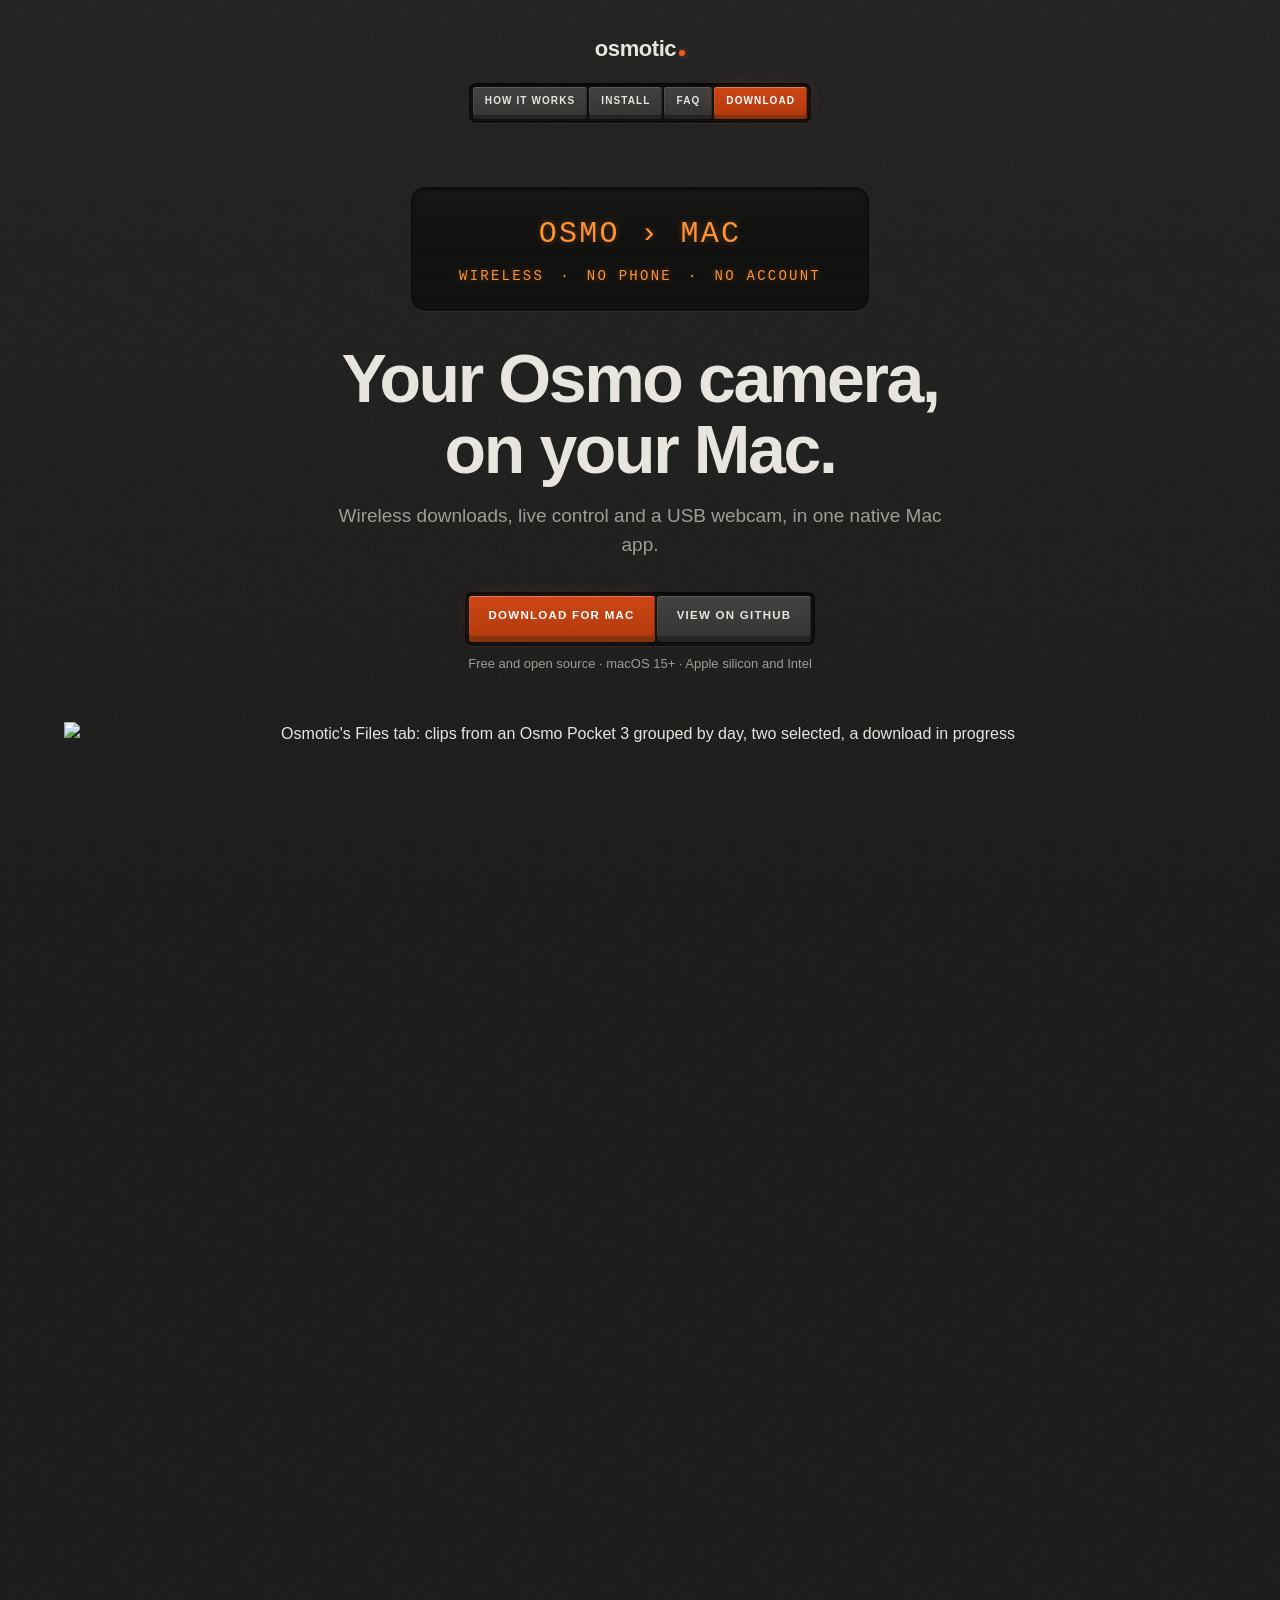
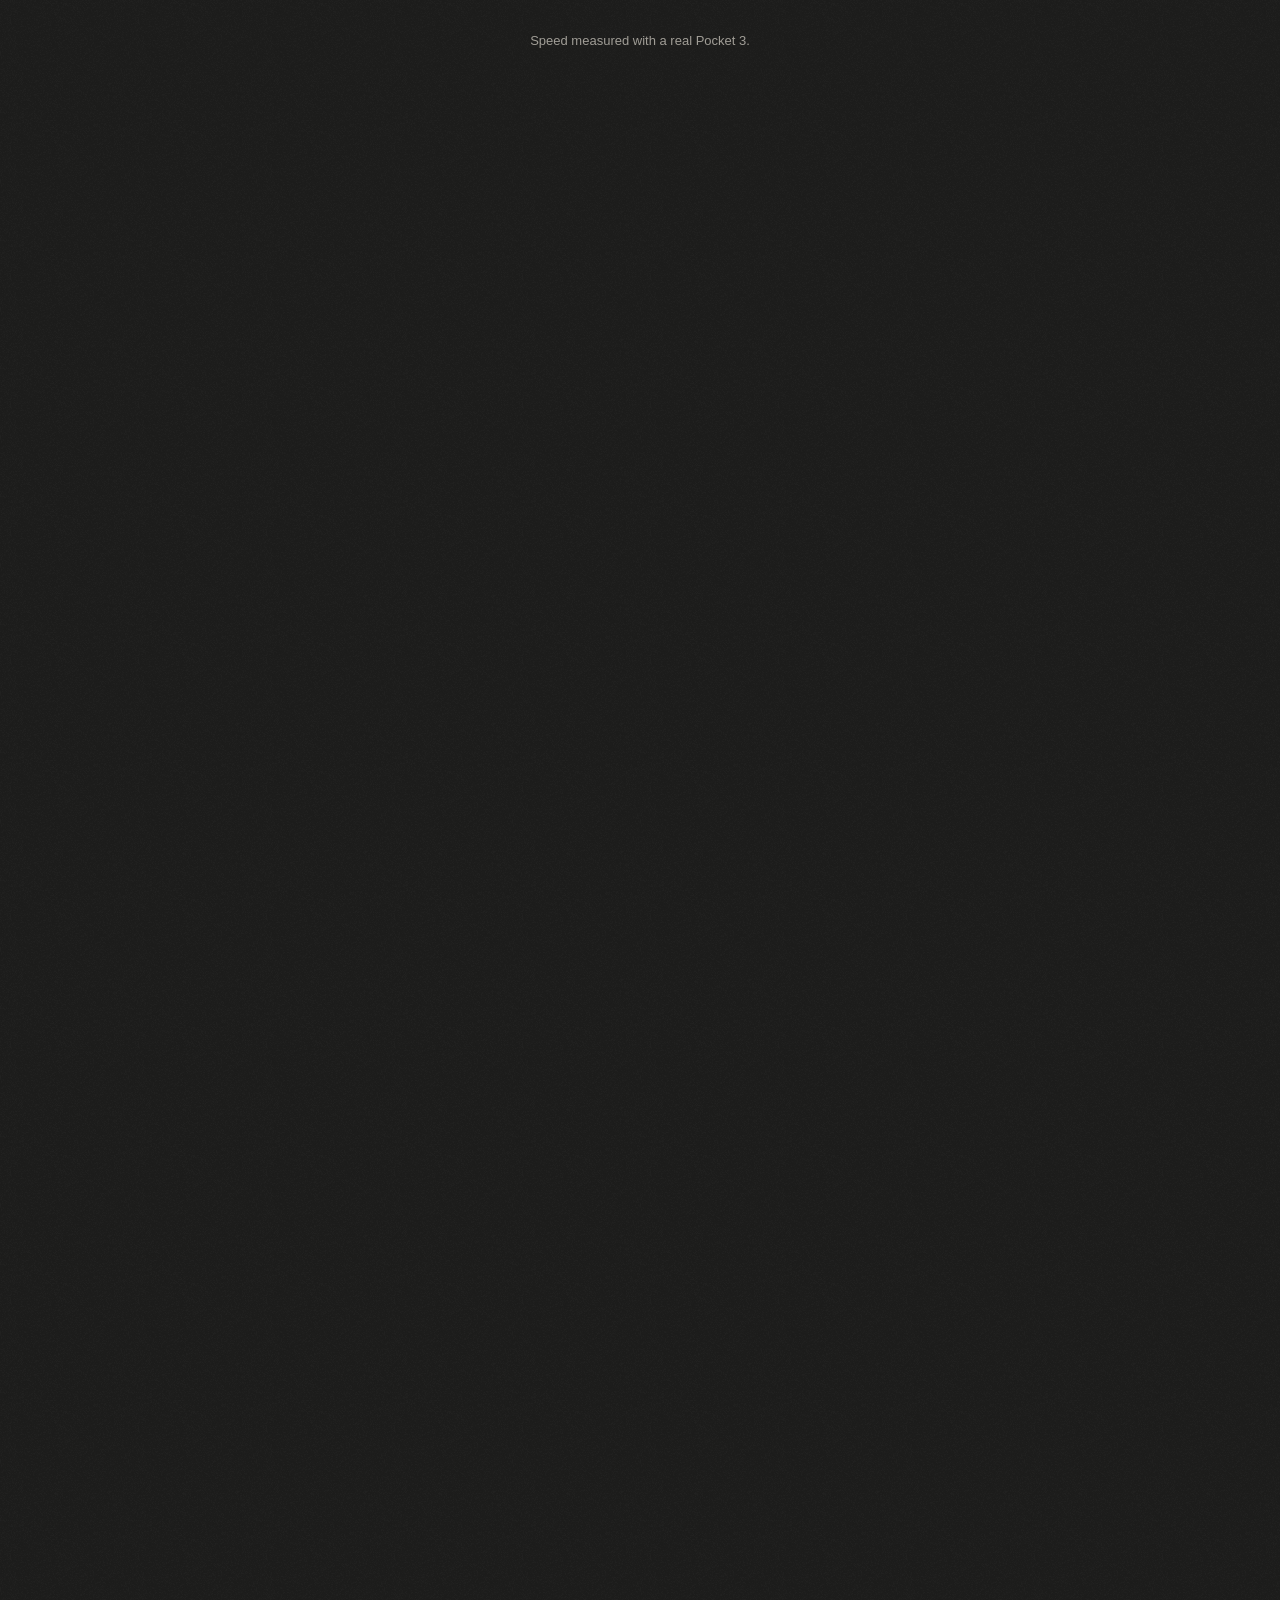
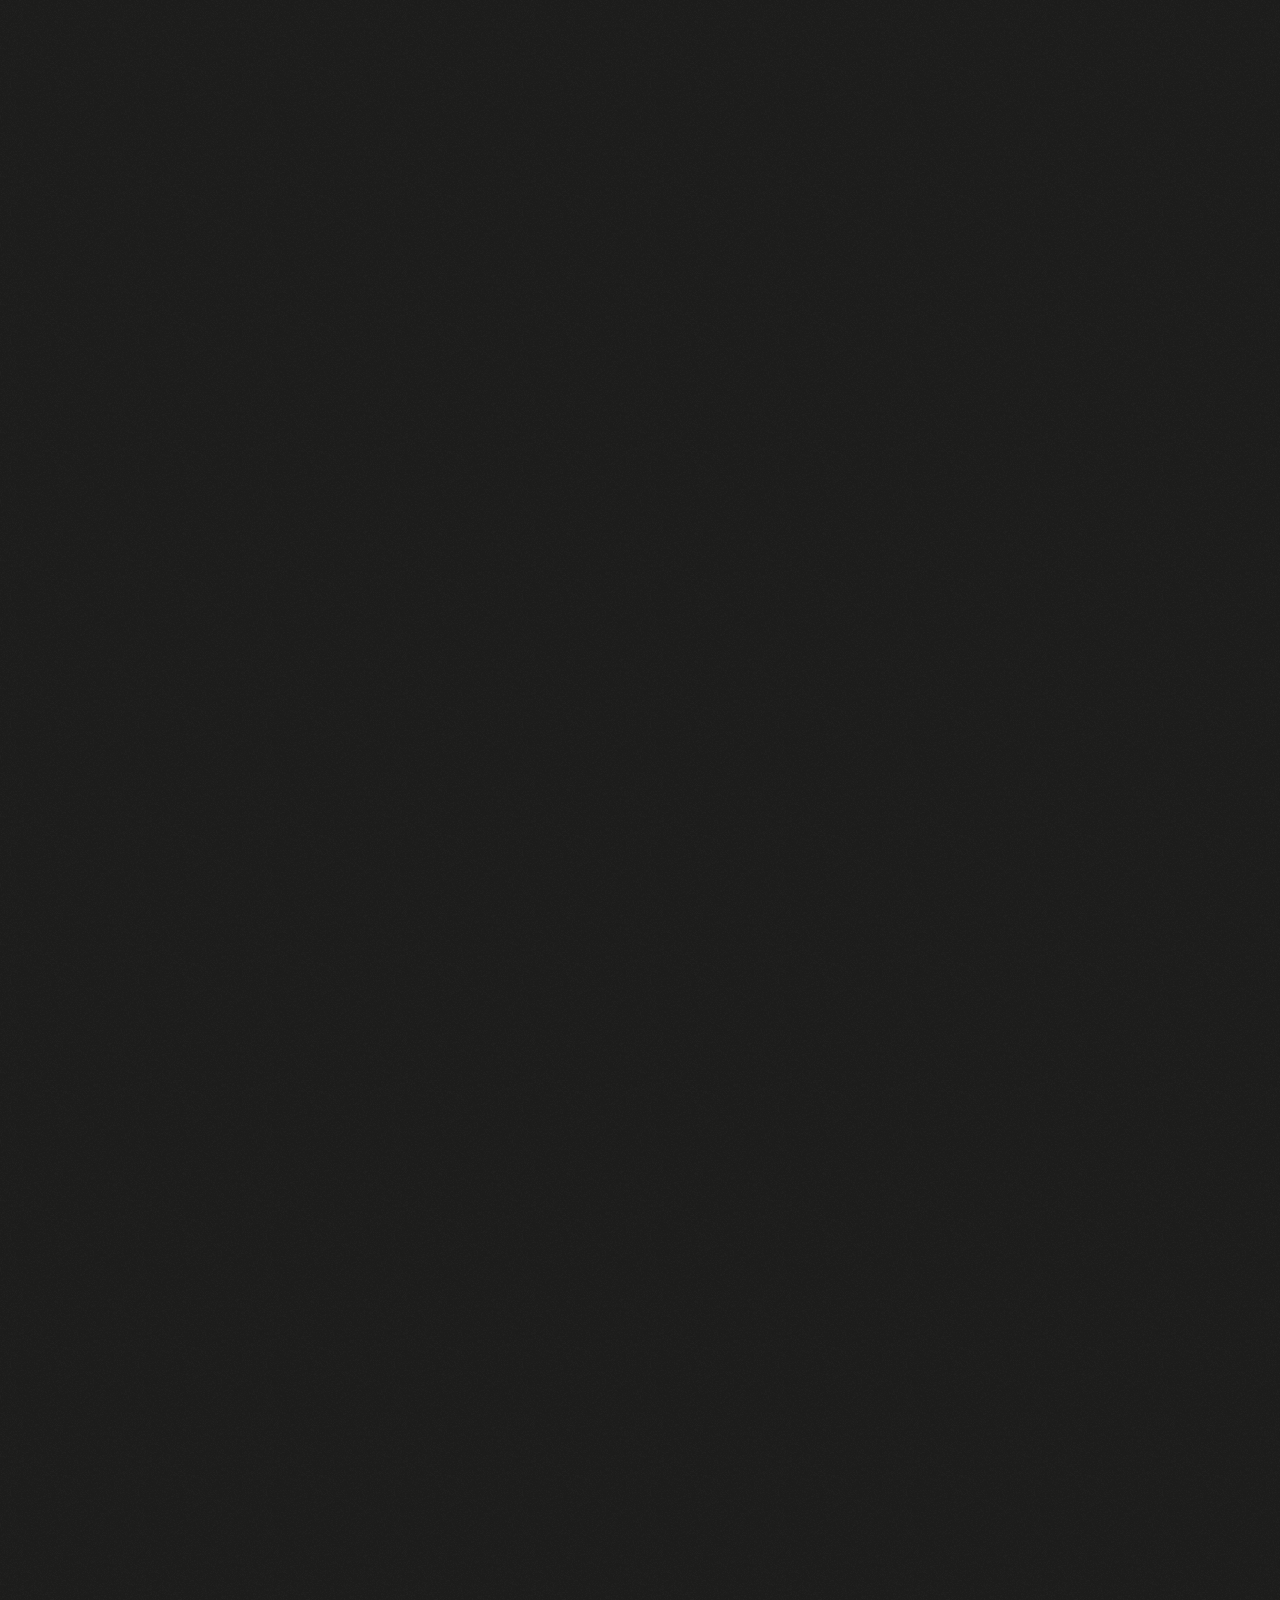
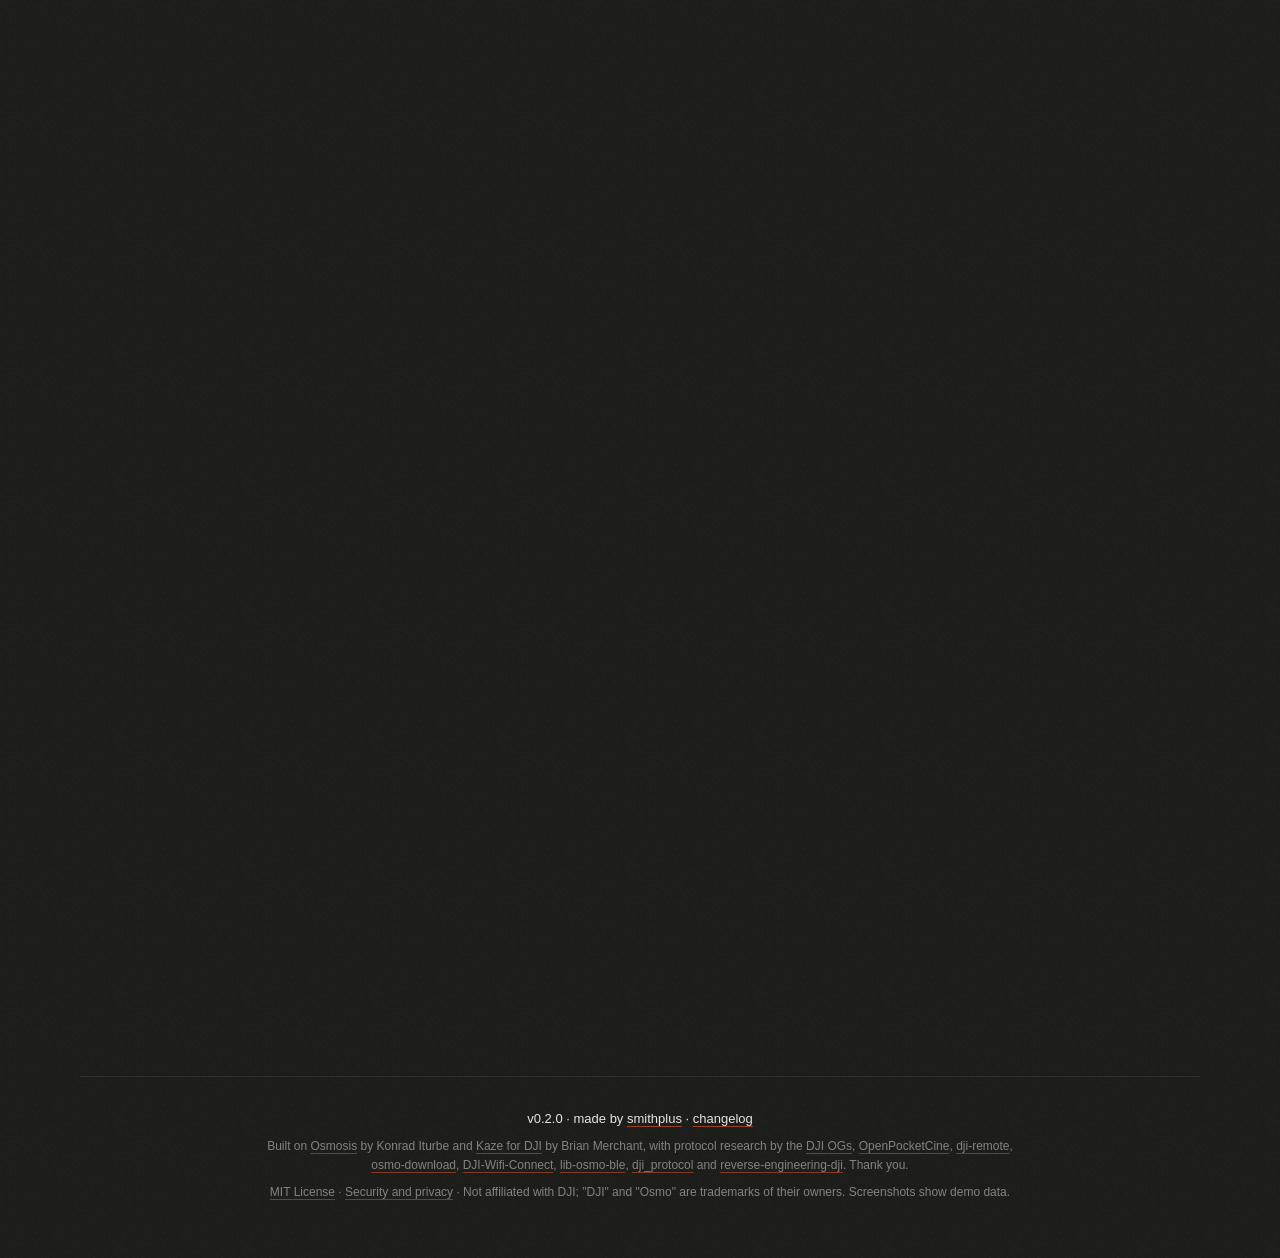
==== site/index.html @ 77723e03 "Install steps get an illustration; drop the reading-progress meter The meter across the top edge add" ====
<!doctype html>
<html lang="en">
<head>
<meta charset="utf-8">
<meta name="viewport" content="width=device-width, initial-scale=1">
<meta http-equiv="Content-Security-Policy" content="default-src 'self'; img-src 'self'; style-src 'self'; script-src 'self'; connect-src https://api.github.com; base-uri 'none'; form-action 'none'">
<meta name="referrer" content="strict-origin-when-cross-origin">
<meta name="color-scheme" content="dark">
<meta name="theme-color" content="#1d1d1c">
<title>Osmotic: download DJI Osmo footage to your Mac over Wi-Fi</title>
<meta name="description" content="Free, open-source Mac app for DJI Osmo cameras: download footage over the camera's Wi-Fi, control it live, or use it as a webcam. No phone, no account.">
<link rel="icon" type="image/png" href="images/icon.png">
<link rel="apple-touch-icon" href="images/icon.png">
<link rel="canonical" href="https://smithplus.github.io/Osmotic/">
<meta property="og:type" content="website">
<meta property="og:title" content="Download DJI Osmo footage to your Mac">
<meta property="og:description" content="Wireless, over the camera's own Wi-Fi. A free, open-source Mac app for DJI Osmo cameras.">
<meta property="og:url" content="https://smithplus.github.io/Osmotic/">
<meta property="og:image" content="https://smithplus.github.io/Osmotic/images/og.jpg">
<meta property="og:image:width" content="1200">
<meta property="og:image:height" content="630">
<meta property="og:image:alt" content="Camera footage, straight to your Mac: Osmotic's file grid of clips from a DJI Osmo">
<meta name="twitter:card" content="summary_large_image">
<meta name="twitter:image:alt" content="Camera footage, straight to your Mac: Osmotic's file grid of clips from a DJI Osmo">
<link rel="sitemap" type="application/xml" href="sitemap.xml">
<script type="application/ld+json">{"@context":"https://schema.org","@graph":[{"@type":"SoftwareApplication","@id":"https://smithplus.github.io/Osmotic/#app","name":"Osmotic","description":"Free, open-source Mac app for DJI Osmo cameras: download footage over the camera's own Wi-Fi, control the camera and watch it live, or use it as a USB webcam.","applicationCategory":"MultimediaApplication","operatingSystem":"macOS 15 or later","processorRequirements":"Apple silicon or Intel","offers":{"@type":"Offer","price":"0","priceCurrency":"USD"},"downloadUrl":"https://github.com/smithplus/Osmotic/releases/latest","url":"https://smithplus.github.io/Osmotic/","image":"https://smithplus.github.io/Osmotic/images/icon.png","screenshot":"https://smithplus.github.io/Osmotic/images/og.jpg","license":"https://opensource.org/licenses/MIT","isAccessibleForFree":true,"inLanguage":["en","es"],"author":{"@type":"Person","name":"smithplus","url":"https://x.com/smithplus","sameAs":["https://github.com/smithplus"]},"isBasedOn":{"@type":"SoftwareSourceCode","name":"Osmosis","url":"https://github.com/KonradIT/osmosis"},"sameAs":["https://github.com/smithplus/Osmotic"]},{"@type":"WebSite","@id":"https://smithplus.github.io/Osmotic/#site","name":"Osmotic","url":"https://smithplus.github.io/Osmotic/","inLanguage":"en","about":{"@id":"https://smithplus.github.io/Osmotic/#app"}}]}</script>
<link rel="stylesheet" href="style.css">
<script src="main.js" defer></script>
</head>
<body>
<a class="skip" href="#main">Skip to content</a>

<header class="topbar">
  <a class="wordmark" href="#top" aria-label="Osmotic, back to top">osmotic<span class="dot" aria-hidden="true"></span></a>
</header>

<div class="nav-sentinel" aria-hidden="true"></div>
<div class="navdock">
  <nav aria-label="Sections">
    <div class="bank bank--compact">
      <a class="key key--compact" href="#how">How it works</a>
      <a class="key key--compact" href="#install">Install</a>
      <a class="key key--compact" href="#faq">FAQ</a>
      <a class="key key--compact key--primary" href="https://github.com/smithplus/Osmotic/releases/latest" data-download>Download</a>
    </div>
  </nav>
</div>

<main id="main">
  <section class="hero" id="top">
    <div class="lcd lcd--hero" role="img" aria-label="Osmo to Mac, wireless. No phone, no account.">
      <p class="lcd-line lcd-line--big">Osmo › Mac</p>
      <p class="lcd-line"><span>Wireless</span><span aria-hidden="true">·</span><span>No phone</span><span aria-hidden="true">·</span><span>No account</span></p>
    </div>
    <h1>Your Osmo camera,<br>on your Mac.</h1>
    <p class="lede">Wireless downloads, live control and a USB webcam, in one native Mac app.</p>
    <div class="actions">
      <div class="bank">
        <a class="key key--primary" href="https://github.com/smithplus/Osmotic/releases/latest" data-download>Download for Mac</a>
        <a class="key" href="https://github.com/smithplus/Osmotic">View on GitHub</a>
      </div>
      <p class="fine">Free and open source · macOS 15+ · Apple silicon and Intel</p>
    </div>
    <figure class="shot shot--hero">
      <img src="images/library.webp" width="1488" height="1053" fetchpriority="high" alt="Osmotic's Files tab: clips from an Osmo Pocket 3 grouped by day, two selected, a download in progress">
    </figure>
    <div class="lcd lcd--proof" data-reveal>
      <p><span class="label">Speed:</span> ~<span data-count="33">33</span> MB/s</p>
      <p><span class="label">Price:</span> Free</p>
      <p><span class="label">License:</span> MIT</p>
      <p><span class="label">Account:</span> None</p>
    </div>
    <p class="fine fine--proof">Speed measured with a real Pocket 3.</p>
  </section>

  <section class="section" id="how" aria-labelledby="how-title">
    <h2 class="index" id="how-title" data-reveal><span aria-hidden="true">01</span>How it works</h2>
    <p class="intro" data-reveal>DJI's app sends wireless transfers to a phone only. Osmotic talks to the camera directly.</p>
    <ol class="panel panel--screws stages" data-reveal>
      <li><span class="led led--stage" aria-hidden="true"></span><span class="stage-name">Bluetooth</span><p>Pairs with the camera</p></li>
      <li><span class="led led--stage" aria-hidden="true"></span><span class="stage-name">Wi-Fi</span><p>Joins the camera's network</p></li>
      <li><span class="led led--stage" aria-hidden="true"></span><span class="stage-name">Download</span><p>Pulls only what's new</p></li>
      <li><span class="led led--stage" aria-hidden="true"></span><span class="stage-name">Back home</span><p>Rejoins your Wi-Fi</p></li>
    </ol>
  </section>

  <section class="section" id="features" aria-labelledby="features-title">
    <h2 class="index" id="features-title" data-reveal><span aria-hidden="true">02</span>What it does</h2>

    <article class="feature">
      <div class="feature-text" data-reveal>
        <p class="readout"><span class="label">Tab:</span> Files</p>
        <h3>The card, on your Mac</h3>
        <p>Only what's new lands on your Mac, in a folder per day.</p>
      </div>
      <figure class="shot" data-reveal="tray"><img src="images/files.webp" width="1368" height="1013" loading="lazy" alt="Files tab: a day of photos from an Osmo Pocket 3, two selected, one already on the Mac"></figure>
    </article>

    <article class="feature feature--flip">
      <div class="feature-text" data-reveal>
        <p class="readout"><span class="label">Tab:</span> Live</p>
        <h3>Control it from across the room</h3>
        <p>Record, take photos, switch modes and watch the picture live.</p>
      </div>
      <figure class="shot" data-reveal="tray"><img src="images/live.webp" width="1368" height="970" loading="lazy" alt="Live tab: the camera's picture while recording for 12:34, mode keys and a Stop key"></figure>
    </article>

    <article class="feature">
      <div class="feature-text" data-reveal>
        <p class="readout"><span class="label">Tab:</span> Webcam</p>
        <h3>A webcam with a gimbal</h3>
        <p>Plug in USB-C and pick it in Zoom, Meet or OBS.</p>
        <p class="tag">Not yet tested on hardware</p>
      </div>
      <figure class="shot" data-reveal="tray"><img src="images/webcam.webp" width="1368" height="570" loading="lazy" alt="Webcam tab: three numbered steps to use the camera as a USB webcam"></figure>
    </article>
  </section>

  <section class="section" aria-labelledby="details-title">
    <h2 class="index" id="details-title" data-reveal><span aria-hidden="true">03</span>The details</h2>
    <svg class="sprite" aria-hidden="true" focusable="false">
      <symbol id="i-folder" viewBox="0 0 24 24"><path d="M3 7.5A1.5 1.5 0 0 1 4.5 6H9l2 2h8.5A1.5 1.5 0 0 1 21 9.5v8a1.5 1.5 0 0 1-1.5 1.5h-15A1.5 1.5 0 0 1 3 17.5z"/></symbol>
      <symbol id="i-calendar" viewBox="0 0 24 24"><rect x="3.5" y="5" width="17" height="15" rx="2"/><path d="M3.5 9.5h17M8 3v4M16 3v4"/></symbol>
      <symbol id="i-resume" viewBox="0 0 24 24"><path d="M20 12a8 8 0 1 1-2.34-5.66"/><path d="M20 4v4.5h-4.5"/></symbol>
      <symbol id="i-shield" viewBox="0 0 24 24"><path d="M12 3l7 3v5c0 4.5-3 8.2-7 10-4-1.8-7-5.5-7-10V6z"/><path d="M8.5 12l2.5 2.5 4.5-5"/></symbol>
      <symbol id="i-eye" viewBox="0 0 24 24"><path d="M2.5 12S6 5.5 12 5.5 21.5 12 21.5 12 18 18.5 12 18.5 2.5 12 2.5 12z"/><circle cx="12" cy="12" r="3"/></symbol>
      <symbol id="i-wave" viewBox="0 0 24 24"><path d="M4 10v4M8 7v10M12 4v16M16 8v8M20 10.5v3"/></symbol>
      <symbol id="i-command" viewBox="0 0 24 24"><path d="M9 9H6.5A2.5 2.5 0 1 1 9 6.5v11A2.5 2.5 0 1 1 6.5 15h11a2.5 2.5 0 1 1-2.5 2.5v-11A2.5 2.5 0 1 1 17.5 9z"/></symbol>
      <symbol id="i-update" viewBox="0 0 24 24"><circle cx="12" cy="12" r="8.5"/><path d="M12 7.5v8M8.5 12l3.5 3.5 3.5-3.5"/></symbol>
      <symbol id="i-private" viewBox="0 0 24 24"><circle cx="12" cy="8" r="3.5"/><path d="M5 19.5c1-3.5 4-5 7-5s6 1.5 7 5M4 4l16 16"/></symbol>
      <symbol id="i-chip" viewBox="0 0 24 24"><rect x="6" y="6" width="12" height="12" rx="2"/><path d="M9.5 3v3M14.5 3v3M9.5 18v3M14.5 18v3M3 9.5h3M3 14.5h3M18 9.5h3M18 14.5h3"/></symbol>
    </svg>
    <ul class="icons">
      <li data-reveal><svg aria-hidden="true"><use href="#i-folder"/></svg><span>Day folders</span></li>
      <li data-reveal><svg aria-hidden="true"><use href="#i-calendar"/></svg><span>Dated when shot</span></li>
      <li data-reveal><svg aria-hidden="true"><use href="#i-resume"/></svg><span>Resumes downloads</span></li>
      <li data-reveal><svg aria-hidden="true"><use href="#i-shield"/></svg><span>Never overwrites</span></li>
      <li data-reveal><svg aria-hidden="true"><use href="#i-eye"/></svg><span>Light previews</span></li>
      <li data-reveal><svg aria-hidden="true"><use href="#i-wave"/></svg><span>RAW and WAV extras</span></li>
      <li data-reveal><svg aria-hidden="true"><use href="#i-command"/></svg><span>Keyboard first</span></li>
      <li data-reveal><svg aria-hidden="true"><use href="#i-update"/></svg><span>Signed updates</span></li>
      <li data-reveal><svg aria-hidden="true"><use href="#i-private"/></svg><span>No account</span></li>
      <li data-reveal><svg aria-hidden="true"><use href="#i-chip"/></svg><span>Universal app</span></li>
    </ul>
  </section>

  <section class="section" aria-labelledby="compare-title">
    <h2 class="index" id="compare-title" data-reveal><span aria-hidden="true">04</span>How it compares</h2>
    <div class="lcd lcd--table" data-reveal tabindex="0" role="region" aria-label="Comparison table">
      <table>
        <caption class="visually-hidden">Osmotic compared with other ways to get Osmo footage onto a Mac</caption>
        <thead><tr><td></td><th scope="col">Osmotic</th><th scope="col">DJI Mimo</th><th scope="col">Card reader</th><th scope="col">Pro offload apps</th></tr></thead>
        <tbody>
          <tr><th scope="row">Wireless to Mac</th><td class="on">Yes</td><td>Phone only</td><td>No</td><td>No</td></tr>
          <tr><th scope="row">Price</th><td class="on">Free</td><td>Free</td><td>A reader</td><td>$49/mo or $169+</td></tr>
          <tr><th scope="row">Open source</th><td class="on">Yes</td><td>No</td><td>n/a</td><td>No</td></tr>
        </tbody>
      </table>
    </div>
    <p class="fine fine--left" data-reveal>Pro offload apps: OffShoot, ShotPut Pro (Sept 2026). Mimo: <a href="https://support.dji.com/help/content?customId=en-us03400006849&amp;spaceId=34&amp;re=US&amp;lang=en">DJI's export guide</a>.</p>
  </section>

  <section class="section" id="install" aria-labelledby="install-title">
    <h2 class="index" id="install-title" data-reveal><span aria-hidden="true">05</span>Install</h2>
    <ol class="steps steps--row">
      <li class="panel" data-reveal><span class="n">01</span><p><a href="https://github.com/smithplus/Osmotic/releases/latest" data-download>Download the <code>.dmg</code></a> and drag Osmotic to Applications.</p>
        <figure class="step-shot"><img src="images/step-1.webp" width="900" height="520" loading="lazy" alt="The Osmotic icon, an arrow, and an Applications folder"></figure></li>
      <li class="panel" data-reveal><span class="n">02</span><p>First launch: <strong>Privacy &amp; Security › Open Anyway</strong>. <span class="muted">Not notarized by Apple yet.</span></p>
        <figure class="step-shot"><img src="images/step-2.webp" width="900" height="520" loading="lazy" alt="The path System Settings, Privacy and Security, and the Open Anyway key to press once"></figure></li>
      <li class="panel" data-reveal><span class="n">03</span><p>Turn on the camera and click <strong>Connect</strong>.</p>
        <figure class="step-shot"><img src="images/step-3.webp" width="900" height="520" loading="lazy" alt="Osmotic's Cameras screen: an Osmo Pocket 3 nearby, with its signal and a Connect key"></figure></li>
    </ol>
  </section>

  <section class="section" aria-labelledby="cameras-title">
    <h2 class="index" id="cameras-title" data-reveal><span aria-hidden="true">06</span>Cameras</h2>
    <div class="lcd lcd--table" data-reveal tabindex="0" role="region" aria-label="Supported cameras">
      <table>
        <caption class="visually-hidden">Supported cameras</caption>
        <thead><tr><th scope="col">Camera</th><th scope="col">Files</th><th scope="col">Live</th><th scope="col">Tested</th></tr></thead>
        <tbody>
          <tr><th scope="row">Osmo Pocket 3</th><td>Yes</td><td>Yes</td><td class="on">On hardware</td></tr>
          <tr><th scope="row">Osmo Pocket 4 / 4 Pro</th><td>Yes</td><td>Yes</td><td>Not yet</td></tr>
          <tr><th scope="row">Osmo Action 4 / 5 Pro / 6</th><td>Yes</td><td>No</td><td>Not yet</td></tr>
          <tr><th scope="row">Osmo Nano</th><td>Yes</td><td>No</td><td>Not yet</td></tr>
        </tbody>
      </table>
    </div>
    <p class="fine fine--left" data-reveal>Tried an untested model? <a href="https://github.com/smithplus/Osmotic/issues">Send a report</a>.</p>
  </section>

  <section class="section" id="faq" aria-labelledby="faq-title">
    <h2 class="index" id="faq-title" data-reveal><span aria-hidden="true">07</span>Questions</h2>
    <div class="faq">
      <details data-reveal><summary>Is this made by DJI?</summary><p>No. It's an independent, open-source app by smithplus. It never deletes or changes files already on the camera.</p></details>
      <details data-reveal><summary>Do I still need DJI Mimo?</summary><p>Only to activate a brand-new camera. After that, no.</p></details>
      <details data-reveal><summary>Why does my Mac lose Internet while connected?</summary><p>It's on the camera's Wi-Fi, which has no Internet. Ethernet or a tethered iPhone keep you online; your Wi-Fi comes back when you disconnect.</p></details>
      <details data-reveal><summary>How fast is it?</summary><p>About 33 MB/s with a Pocket 3: a 2 GB clip in about a minute.</p></details>
      <details data-reveal><summary>What if a download stops halfway?</summary><p>It resumes where it stopped, even clips over 4 GB. Files already on your Mac are skipped.</p></details>
      <details data-reveal><summary>Does it run on Intel Macs?</summary><p>Yes. It's universal, on macOS 15 or later.</p></details>
      <details data-reveal><summary>Does the webcam need Osmotic open?</summary><p>No. In Webcam mode it's a standard USB webcam. Not yet tested on hardware.</p></details>
      <details data-reveal><summary>Why does macOS say it can't verify the app?</summary><p>It isn't notarized by Apple yet. Open it once with Privacy &amp; Security › Open Anyway. Updates are signed and checked.</p></details>
    </div>
  </section>

  <section class="cta" aria-label="Download">
    <div class="panel panel--screws" data-reveal>
      <div class="grille" aria-hidden="true"></div>
      <p class="cta-line">Free, for Osmo owners with a Mac.</p>
      <div class="bank">
        <a class="key key--primary" href="https://github.com/smithplus/Osmotic/releases/latest" data-download>Download for Mac</a>
        <a class="key" href="https://github.com/smithplus/Osmotic/issues">Report an issue</a>
      </div>
    </div>
  </section>
</main>

<footer class="footer">
  <p class="footer-sig"><span data-version-short>v0.2.0</span> · made by <a href="https://x.com/smithplus">smithplus</a> · <a href="https://github.com/smithplus/Osmotic/blob/main/CHANGELOG.md">changelog</a></p>
  <p class="footer-credits">Built on <a href="https://github.com/KonradIT/osmosis">Osmosis</a> by Konrad Iturbe and <a href="https://github.com/brianmerchant/Kaze-for-DJI">Kaze for DJI</a> by Brian Merchant, with protocol research by the <a href="https://github.com/o-gs">DJI OGs</a>, <a href="https://github.com/erik-sutton95/OpenPocketCine">OpenPocketCine</a>, <a href="https://github.com/dimadesu/dji-remote">dji-remote</a>, <a href="https://github.com/SemiConscious/osmo-download">osmo-download</a>, <a href="https://github.com/sniffingpickles/DJI-Wifi-Connect">DJI-Wifi-Connect</a>, <a href="https://github.com/yigitkonur/lib-osmo-ble">lib-osmo-ble</a>, <a href="https://github.com/samuelsadok/dji_protocol">dji_protocol</a> and <a href="https://github.com/xaionaro/reverse-engineering-dji">reverse-engineering-dji</a>. Thank you.</p>
  <p class="footer-legal"><a href="https://github.com/smithplus/Osmotic/blob/main/LICENSE">MIT License</a> · <a href="https://github.com/smithplus/Osmotic/blob/main/SECURITY.md">Security and privacy</a> · Not affiliated with DJI; "DJI" and "Osmo" are trademarks of their owners. Screenshots show demo data.</p>
</footer>
</body>
</html>
---- site/style.css ----
/* Osmotic landing: the app's design tokens (Sources/Osmotic/Views/Theme.swift) in CSS.
   Dark only, like the app. No web fonts: system UI and system mono.
   Motion: transform and opacity only, ease-out entrances (never ease-in), 30–80 ms staggers,
   hover only on devices that hover, and an opacity-only variant for Reduce Motion. */

:root {
  --plate-top: rgb(36 36 35);
  --plate-bottom: rgb(29 29 28);
  --metal-top: rgb(47 47 46);
  --metal-bottom: rgb(40 40 39);
  --grey-top: rgb(66 66 65);
  --grey-bottom: rgb(53 53 52);
  --edge-light: rgb(255 255 255 / 0.09);
  --lip: rgb(255 255 255 / 0.06);
  --slot: rgb(17 17 16);
  --ink: rgb(232 229 222);
  --muted: rgb(160 157 150);
  --accent: rgb(238 92 36);
  --accent-top: rgb(206 70 20);
  --accent-bottom: rgb(180 58 14);
  --lcd: rgb(16 16 15);
  --lcd-text: rgb(255 146 52);
  --lcd-caption: rgb(236 228 214 / 0.55);
  --led-green: rgb(74 222 128);

  --s1: 4px; --s2: 8px; --s3: 16px; --s4: 24px; --s5: 32px; --s6: 48px; --s7: 72px;
  --radius-s: 5px; --radius-m: 9px; --radius-l: 14px;

  /* Depth tokens */
  --contact: 0 1px 1.5px rgb(0 0 0 / 0.28);
  --ambient: 0 6px 14px rgb(0 0 0 / 0.14);
  --inset-deep: inset 0 2px 4px rgb(0 0 0 / 0.75);

  /* Motion tokens */
  --ease-out: cubic-bezier(0.23, 1, 0.32, 1);
  --press: 90ms var(--ease-out);
  --release: 160ms var(--ease-out);

  --sans: -apple-system, BlinkMacSystemFont, "SF Pro Text", "Helvetica Neue", Helvetica, Arial, sans-serif;
  --mono: ui-monospace, "SF Mono", SFMono-Regular, Menlo, Consolas, monospace;
  color-scheme: dark;
}

* { box-sizing: border-box; }
html { scroll-behavior: smooth; }
body {
  margin: 0;
  padding-inline: max(var(--s3), env(safe-area-inset-left));
  /* Material, not flat colour: a 128-px grain tile over the plate gradient (scripts/make_textures.swift). */
  background:
    url("textures/grain.webp") 0 0 / 128px 128px repeat,
    linear-gradient(var(--plate-top), var(--plate-bottom)) fixed;
  background-color: var(--plate-bottom);
  color: var(--ink);
  font: 16px/1.55 var(--sans);
  -webkit-font-smoothing: antialiased;
}
img { max-width: 100%; height: auto; display: block; }
a { color: var(--ink); text-decoration-color: rgb(238 92 36 / 0.6); text-underline-offset: 3px; transition: text-decoration-color 150ms ease; }
:focus-visible { outline: 2px solid var(--lcd-text); outline-offset: 3px; border-radius: 3px; }
code, kbd { font-family: var(--mono); font-size: 0.88em; }
kbd { padding: 0 5px; border-radius: 3px; background: var(--slot); box-shadow: inset 0 -1px 0 rgb(255 255 255 / 0.08); }
strong { color: #fff; font-weight: 600; }

.skip { position: absolute; left: -9999px; }
.skip:focus { left: var(--s3); top: var(--s3); z-index: 10; background: var(--slot); padding: var(--s2) var(--s3); }
.visually-hidden { position: absolute; width: 1px; height: 1px; overflow: hidden; clip: rect(0 0 0 0); white-space: nowrap; }

/* ---- Top bar ------------------------------------------------------------------------------ */
/* Top: just the wordmark, on the centre line (the version lives in the footer). */
.topbar {
  max-width: 1120px; margin: 0 auto; padding-block: var(--s5) var(--s3);
  display: flex; flex-direction: column; align-items: center;
}

/* The keys follow the reader: in the flow under the wordmark, then stuck to the top of the window,
   where they close into a pill (main.js flips .is-stuck when the sentinel scrolls past). */
.nav-sentinel { height: 1px; }
.navdock {
  position: sticky; top: 0; z-index: 20;
  display: flex; justify-content: center;
  padding-bottom: var(--s5);
}
.navdock .bank {
  transition: background-color 200ms var(--ease-out), box-shadow 200ms var(--ease-out),
    border-radius 200ms var(--ease-out);
}
/* Docked: the slot squares off against the top edge of the window and lights its own backdrop,
   the way a module seats into the bezel. It slides the last few pixels home once. */
.navdock.is-stuck .bank {
  border-radius: 0 0 var(--radius-m) var(--radius-m);
  background: rgb(20 20 19 / 0.74);
  -webkit-backdrop-filter: blur(18px) saturate(1.1);
  backdrop-filter: blur(18px) saturate(1.1);
  box-shadow:
    inset 0 -1px 0 rgb(255 255 255 / 0.05),
    inset 0 0 0 1px rgb(255 255 255 / 0.04),
    0 12px 28px rgb(0 0 0 / 0.5);
  animation: dock-in 220ms var(--ease-out) both;
}
@keyframes dock-in {
  from { transform: translateY(-6px); }
  to { transform: none; }
}
.wordmark { font-weight: 800; font-size: 22px; letter-spacing: -0.02em; text-decoration: none; display: inline-flex; align-items: baseline; gap: 3px; }
/* "osmotic." : the dot on the baseline, like a period (the app icon's "o."). */
.dot { width: 6px; height: 6px; border-radius: 50%; background: var(--accent); box-shadow: 0 0 5px rgb(238 92 36 / 0.5); }
.status { margin: 0; display: inline-flex; align-items: center; gap: var(--s2); font-size: 11px; font-weight: 600; letter-spacing: 0.14em; text-transform: uppercase; }

/* LEDs: an unlit lens, and a lit layer that fades in over it (opacity only). */
.led { position: relative; width: 9px; height: 9px; border-radius: 50%; background: radial-gradient(circle at 35% 35%, rgb(70 70 68), rgb(24 24 23) 70%); box-shadow: inset 0 1px 1px rgb(0 0 0 / 0.6), 0 1px 0 var(--lip); flex: none; }
.led::after { content: ""; position: absolute; inset: 0; border-radius: 50%; background: radial-gradient(circle at 35% 35%, #c8f7da, var(--led-green) 45%, #1d7a41); box-shadow: 0 0 6px rgb(74 222 128 / 0.6); opacity: 0; }
.led--on::after { opacity: 1; }

/* ---- Keys (CassetteKeyStyle) ----------------------------------------------------------------- */
.bank {
  display: inline-flex; flex-wrap: wrap; gap: 2px;
  padding: 4px 4px 0; border-radius: 7px;
  background: var(--slot);
  box-shadow: var(--inset-deep), 0 1px 0 var(--lip);
}
.key {
  --skirt: rgb(36 36 36);
  --travel: 6px;
  --face-top: var(--grey-top);
  position: relative; display: inline-flex; align-items: center; justify-content: center;
  min-width: 44px; height: 40px; padding: 0 20px; margin-bottom: calc(var(--travel) + 4px);
  font: 600 11.5px/1 var(--sans); letter-spacing: 0.11em; text-transform: uppercase; text-decoration: none;
  white-space: nowrap;  /* a key label never wraps: it is printed on the key */
  color: var(--ink);
  background: url("textures/grain.webp") 0 0 / 96px 96px repeat, linear-gradient(var(--face-top), var(--grey-bottom));
  border-radius: 2.5px;
  box-shadow:
    inset 0 1px 0 rgb(255 255 255 / 0.12),
    inset 1px 0 0 rgb(255 255 255 / 0.07),
    inset -1px 0 0 rgb(0 0 0 / 0.3),
    0 var(--travel) 0 var(--skirt),
    0 calc(var(--travel) + 1px) 2px rgb(0 0 0 / 0.35);
  transition: transform var(--release), box-shadow var(--release);
}
/* Pressed: the face drops into the slot (the app's Motion.press / .release). */
.key:active {
  transform: translateY(calc(var(--travel) - 1.5px));
  box-shadow: inset 0 3px 5px rgb(0 0 0 / 0.38), 0 1.5px 0 var(--skirt);
  transition: transform var(--press), box-shadow var(--press);
}
.key--primary {
  --skirt: rgb(133 51 13);
  color: #fff;
  background: url("textures/grain.webp") 0 0 / 96px 96px repeat, linear-gradient(var(--accent-top), var(--accent-bottom));
  box-shadow:
    inset 0 1px 0 rgb(255 255 255 / 0.3),
    inset 1px 0 0 rgb(255 255 255 / 0.07),
    inset -1px 0 0 rgb(0 0 0 / 0.3),
    0 var(--travel) 0 var(--skirt),
    0 calc(var(--travel) + 1px) 2px rgb(0 0 0 / 0.35),
    0 0 18px rgb(238 92 36 / 0.18);
}
.key--compact { --travel: 4px; height: 28px; padding: 0 12px; font-size: 10px; }

/* Hover, on devices that hover: the hardware reacts to a hand near it. Transform and opacity only,
   ease-out, and nothing moves more than a couple of pixels. */
@media (hover: hover) and (pointer: fine) {
  a:hover { text-decoration-color: var(--accent); }
  /* A key rises off its skirt before you press it. */
  .key:hover {
    transform: translateY(-1px);
    box-shadow:
      inset 0 1px 0 rgb(255 255 255 / 0.14),
      inset 1px 0 0 rgb(255 255 255 / 0.07),
      inset -1px 0 0 rgb(0 0 0 / 0.3),
      0 calc(var(--travel) + 1px) 0 var(--skirt),
      0 calc(var(--travel) + 3px) 5px rgb(0 0 0 / 0.4);
  }
  .key--primary:hover {
    box-shadow:
      inset 0 1px 0 rgb(255 255 255 / 0.32),
      inset 1px 0 0 rgb(255 255 255 / 0.07),
      inset -1px 0 0 rgb(0 0 0 / 0.3),
      0 calc(var(--travel) + 1px) 0 var(--skirt),
      0 calc(var(--travel) + 3px) 5px rgb(0 0 0 / 0.4),
      0 0 26px rgb(238 92 36 / 0.3);
  }
  .key:active { transform: translateY(calc(var(--travel) - 1.5px)); }
  /* The wordmark's dot is an LED: it brightens when you point at it. */
  .wordmark:hover .dot { box-shadow: 0 0 12px rgb(238 92 36 / 0.85); }
  /* Icon pockets: the glyph lights and the pocket deepens. */
  .icons li:hover svg { stroke: #fff; box-shadow: inset 0 3px 5px rgb(0 0 0 / 0.65), 0 1px 0 var(--lip); }
  .icons li:hover span { color: var(--ink); }
  /* Panels lift a little, as if picked up. */
  .panel:hover, .faq details:hover { transform: translateY(-2px); box-shadow: inset 0 1px 0 var(--edge-light), var(--contact), 0 10px 22px rgb(0 0 0 / 0.26); }
  .cta .panel:hover, .stages:hover { transform: none; }
  .faq summary:hover { color: #fff; }
  .faq summary:hover::after { color: var(--lcd-text); }
  /* A table row lights its segments. */
  .lcd--table tbody tr:hover th, .lcd--table tbody tr:hover td { color: var(--lcd-text); text-shadow: 0 0 8px rgb(255 146 52 / 0.5); }
  .lcd--table tbody tr:hover td.on { color: var(--led-green); text-shadow: 0 0 8px rgb(74 222 128 / 0.5); }
  /* Screenshots rise like a tray being pulled out. */
  .shot:hover img { transform: translateY(-4px); }
  .chips a:hover { transform: translateY(-1px); color: var(--ink); }
}

.panel, .faq details, .shot img, .icons svg, .icons span, .dot, .faq summary, .faq summary::after,
.lcd--table tbody tr th, .lcd--table tbody tr td {
  transition: transform 180ms var(--ease-out), box-shadow 180ms var(--ease-out), color 140ms ease,
    stroke 140ms ease, text-shadow 140ms ease;
}

/* The section the reader is in shows on its key, latched like the app's tabs. */
.navdock .key.is-current {
  color: #fff;
  background: linear-gradient(var(--grey-bottom), var(--grey-bottom));
  box-shadow:
    inset 0 3px 0 var(--accent),
    inset 0 4px 6px rgb(0 0 0 / 0.35),
    0 var(--travel) 0 var(--skirt),
    0 calc(var(--travel) + 1px) 2px rgb(0 0 0 / 0.35),
    0 0 14px rgb(238 92 36 / 0.16);
}

/* ---- LCD ----------------------------------------------------------------------------------- */
.lcd {
  background:
    repeating-linear-gradient(to bottom, rgb(255 255 255 / 0.014) 0 1px, transparent 1px 3px),
    linear-gradient(to bottom, rgb(255 255 255 / 0.022), transparent 40%),
    var(--lcd);
  border-radius: var(--radius-l);
  box-shadow: var(--inset-deep), 0 1px 0 var(--lip);
  color: var(--lcd-text);
  font-family: var(--mono);
  text-transform: uppercase; letter-spacing: 0.14em;
  text-shadow: 0 0 6px rgb(255 146 52 / 0.35);
}
.lcd .label { color: var(--lcd-caption); text-shadow: none; }
.lcd-line { margin: 0; display: flex; flex-wrap: wrap; gap: 0 var(--s3); font-size: 14px; }
.lcd-line--big { font-size: clamp(22px, 4vw, 30px); margin-bottom: var(--s2); }
.readout { margin: 0 0 var(--s2); font: 500 13px/1 var(--mono); letter-spacing: 0.14em; text-transform: uppercase; color: var(--lcd-text); text-shadow: 0 0 6px rgb(255 146 52 / 0.3); }
.readout .label { color: var(--muted); text-shadow: none; }

/* ---- Hero ---------------------------------------------------------------------------------- */
main { max-width: 1120px; margin: 0 auto; }
.hero { padding-block: var(--s5) var(--s4); text-align: center; }
/* Centered block, centered content: the hero is one axis, so the LCD's lines sit on it too. */
.lcd--hero { display: inline-block; text-align: center; padding: var(--s4) var(--s6); margin-bottom: var(--s5); max-width: 100%; }
.lcd--hero .lcd-line { justify-content: center; }
h1 { font-size: clamp(38px, 7vw, 68px); line-height: 1.04; letter-spacing: -0.035em; margin: 0 0 var(--s3); font-weight: 700; }
.lede { max-width: 640px; margin: 0 auto var(--s5); color: var(--muted); font-size: clamp(16px, 2vw, 19px); }
.actions { display: flex; flex-direction: column; align-items: center; gap: var(--s2); margin-bottom: var(--s6); }
.fine { margin: 0; font-size: 13px; color: var(--muted); }
.fine--left { text-align: left; margin-top: var(--s3); }
.fine--proof { margin-top: var(--s2); }

.shot { margin: 0; }
.shot img { width: 100%; }
.shot--hero { margin-inline: calc(-1 * var(--s3)); }

.lcd--proof {
  display: flex; flex-wrap: wrap; justify-content: center; gap: var(--s2) var(--s5);
  margin: var(--s5) auto 0; padding: var(--s3) var(--s5); max-width: 860px; font-size: 14px;
}
.lcd--proof p { margin: 0; }

/* ---- Sections ------------------------------------------------------------------------------ */
.section { padding-block: var(--s7) 0; }
.index {
  display: flex; align-items: center; gap: var(--s2);
  margin: 0 0 var(--s5);
  font-size: 12px; font-weight: 600; letter-spacing: 0.16em; text-transform: uppercase;
}
.index span { font-family: var(--mono); color: var(--accent); letter-spacing: 0.05em; }
.index::after { content: ""; flex: 1; height: 1px; background: rgb(255 255 255 / 0.1); box-shadow: 0 1px 0 rgb(0 0 0 / 0.4); transform-origin: left center; }
.intro { max-width: 720px; margin: 0 0 var(--s5); color: var(--muted); font-size: 18px; }

h3 { font-size: clamp(22px, 3vw, 30px); letter-spacing: -0.02em; line-height: 1.15; margin: 0 0 var(--s3); }
.feature { display: grid; grid-template-columns: 5fr 7fr; gap: var(--s5); align-items: center; margin-bottom: var(--s6); }
.feature--flip .feature-text { order: 2; }
.feature p { color: var(--muted); margin: 0 0 var(--s3); font-size: 18px; }
.feature h3 { font-size: clamp(26px, 3.4vw, 36px); }

/* Raised panel (raisedPanel) with corner screws */
.panel {
  position: relative;
  background:
    url("textures/grain.webp") 0 0 / 128px 128px repeat,
    linear-gradient(to bottom, rgb(255 255 255 / 0.03), transparent 30%),
    linear-gradient(var(--metal-top), var(--metal-bottom));
  border-radius: var(--radius-l);
  box-shadow: inset 0 1px 0 var(--edge-light), var(--contact), var(--ambient);
  padding: var(--s4);
}
.panel--screws {
  --screw: radial-gradient(circle, rgb(20 20 19) 0 2px, rgb(255 255 255 / 0.06) 2px 2.6px, transparent 2.8px);
  background:
    var(--screw) 10px 10px / 6px 6px no-repeat,
    var(--screw) calc(100% - 10px) 10px / 6px 6px no-repeat,
    var(--screw) 10px calc(100% - 10px) / 6px 6px no-repeat,
    var(--screw) calc(100% - 10px) calc(100% - 10px) / 6px 6px no-repeat,
    url("textures/grain.webp") 0 0 / 128px 128px repeat,
    linear-gradient(to bottom, rgb(255 255 255 / 0.03), transparent 30%),
    linear-gradient(var(--metal-top), var(--metal-bottom));
  padding: var(--s5);
}

/* How it works: the connecting screen's stage lights */
.stages { list-style: none; margin: 0; display: grid; grid-template-columns: repeat(4, 1fr); gap: var(--s4); }
.stages li { display: grid; justify-items: center; text-align: center; gap: var(--s2); }
.stages .led { width: 13px; height: 13px; }
.stage-name { font-size: 12px; font-weight: 600; letter-spacing: 0.16em; text-transform: uppercase; }
.stages p { margin: 0; color: var(--muted); font-size: 15px; }

/* The details: an icon grid (Liqoria-style density), each glyph in a sunken pocket like the app's
   camera glyphs. */
.sprite { position: absolute; width: 0; height: 0; overflow: hidden; }
.icons { list-style: none; margin: 0; padding: 0; display: grid; grid-template-columns: repeat(5, 1fr); gap: var(--s5) var(--s3); }
.icons li { display: grid; justify-items: center; gap: var(--s2); text-align: center; }
.icons svg {
  width: 52px; height: 52px; padding: 13px; border-radius: var(--radius-m);
  fill: none; stroke: var(--ink); stroke-width: 1.6; stroke-linecap: round; stroke-linejoin: round;
  background: url("textures/grain.webp") 0 0 / 96px 96px repeat, rgb(25 25 24);
  box-shadow: inset 0 2px 3px rgb(0 0 0 / 0.55), 0 1px 0 var(--lip);
}
.icons span { font-size: 14px; color: var(--muted); line-height: 1.3; }

.tag { display: inline-block; margin: 0; padding: 3px 8px; border-radius: 4px; font: 500 11px/1.4 var(--mono); letter-spacing: 0.08em; text-transform: uppercase; color: var(--lcd-caption); background: var(--lcd); box-shadow: var(--inset-deep); }
.muted { color: var(--muted); }

.steps { list-style: none; margin: 0; padding: 0; display: grid; gap: var(--s3); }
.steps li { display: grid; grid-template-columns: 40px 1fr; gap: var(--s2); align-items: baseline; }
.steps p { margin: 0; font-size: 17px; }
.steps--row { grid-template-columns: repeat(3, 1fr); }
.steps--row li { grid-template-columns: 1fr; gap: var(--s3); align-content: start; }
.steps--row p { font-size: 16px; }
.steps--row li { align-content: space-between; }
.step-shot { margin: 0; }
.step-shot img {
  width: 100%; border-radius: var(--radius-m);
  box-shadow: inset 0 0 0 1px rgb(255 255 255 / 0.06), var(--contact);
}
.n { font: 700 15px/1 var(--mono); color: var(--lcd-text); }

.lcd--table {
  padding: var(--s3) var(--s4); overflow-x: auto;
  background:
    radial-gradient(circle, rgb(255 146 52 / 0.055) 0 1px, transparent 1.4px) 0 0 / 14px 14px,
    repeating-linear-gradient(to bottom, rgb(255 255 255 / 0.014) 0 1px, transparent 1px 3px),
    var(--lcd);
}
.lcd--table:focus-visible { border-radius: var(--radius-l); }
table { width: 100%; border-collapse: collapse; font-size: 13px; }
th, td { text-align: left; padding: 12px var(--s3) 12px 0; font-weight: 400; vertical-align: top; }
thead th { color: var(--lcd-caption); text-shadow: none; font-size: 11px; white-space: nowrap; }
tbody tr + tr th, tbody tr + tr td { border-top: 1px solid rgb(255 146 52 / 0.1); }
tbody th { color: var(--lcd-text); white-space: nowrap; }
td { color: rgb(255 146 52 / 0.72); }
td.on { color: var(--led-green); text-shadow: 0 0 6px rgb(74 222 128 / 0.35); }

.faq { display: grid; gap: var(--s2); }
.faq details { background: url("textures/grain.webp") 0 0 / 128px 128px repeat, linear-gradient(var(--metal-top), var(--metal-bottom)); border-radius: var(--radius-m); box-shadow: inset 0 1px 0 var(--edge-light), var(--contact); }
.faq summary { cursor: pointer; list-style: none; padding: var(--s3) var(--s4); font-weight: 600; display: flex; justify-content: space-between; gap: var(--s3); }
.faq summary::-webkit-details-marker { display: none; }
.faq summary::after { content: "+" / ""; font-family: var(--mono); color: var(--accent); transition: transform 200ms var(--ease-out); }
.faq details[open] summary::after { transform: rotate(45deg); }
.faq details p { margin: 0; padding: 0 var(--s4) var(--s3); color: var(--muted); }


.cta { text-align: center; padding-block: var(--s7) var(--s6); }
.cta .panel { display: grid; justify-items: center; gap: var(--s4); padding-block: var(--s5); }
/* Punched grille: a dark hole with a lit lip under it, repeated. */
.grille {
  width: min(420px, 70%); height: 34px; border-radius: 6px;
  background:
    radial-gradient(circle at 50% 62%, rgb(255 255 255 / 0.055) 0 1.9px, transparent 2.2px) 0 0 / 9px 9px,
    radial-gradient(circle at 50% 50%, rgb(10 10 9) 0 1.7px, transparent 2px) 0 0 / 9px 9px,
    linear-gradient(var(--metal-top), var(--metal-bottom));
  box-shadow: inset 0 1px 0 var(--lip);
}
.cta-line { font-size: clamp(22px, 3vw, 30px); font-weight: 700; letter-spacing: -0.02em; margin: 0 0 var(--s4); }

/* Footer: the maker's signature first (as on smithplus's other sites), then credits and legal, small. */
.footer {
  max-width: 1120px; margin: 0 auto; padding-block: var(--s5) var(--s6);
  border-top: 1px solid rgb(255 255 255 / 0.08);
  text-align: center; color: var(--muted);
}
.footer p { margin: 0 auto var(--s2); max-width: 760px; }
.footer a { color: inherit; }
.footer-sig { font-size: 13px; color: var(--ink); }
.footer-sig a { color: var(--ink); }
.footer-credits, .footer-legal { font-size: 12px; line-height: 1.6; opacity: 0.8; }
@media (hover: hover) and (pointer: fine) { .footer a:hover { color: var(--ink); } }

/* ---- Motion -------------------------------------------------------------------------------- */

/* Page load, like the app switching on: the LCD warms up in steps, then the rest rises in. */
@keyframes lcd-boot {
  0% { opacity: 0; }
  20% { opacity: 0.55; }
  32% { opacity: 0.12; }
  50% { opacity: 0.8; }
  62% { opacity: 0.35; }
  100% { opacity: 1; }
}
@keyframes rise {
  from { opacity: 0; transform: translateY(10px); }
  to { opacity: 1; transform: none; }
}
@keyframes tray {
  from { opacity: 0; transform: translateY(20px) scale(0.985); }
  to { opacity: 1; transform: none; }
}
.lcd--hero .lcd-line { animation: lcd-boot 520ms steps(1, end) both; }
.lcd--hero .lcd-line + .lcd-line { animation-delay: 90ms; }
.hero h1 { animation: rise 500ms var(--ease-out) 80ms both; }
.hero .lede { animation: rise 500ms var(--ease-out) 140ms both; }
.hero .actions { animation: rise 500ms var(--ease-out) 200ms both; }
.shot--hero { animation: tray 600ms var(--ease-out) 120ms both; }
.status .led::after { opacity: 0; animation: led-on 1ms linear 600ms forwards; }
@keyframes led-on { to { opacity: 1; } }

/* Scroll reveals (main.js adds .reveal-ready, then .is-in as each block comes into view). */
.reveal-ready [data-reveal] { opacity: 0; transform: translateY(10px); }
.reveal-ready [data-reveal="tray"] { transform: translateY(20px) scale(0.985); }
.reveal-ready [data-reveal].is-in {
  opacity: 1; transform: none;
  transition: opacity 450ms var(--ease-out), transform 550ms var(--ease-out);
  transition-delay: calc(var(--i, 0) * 50ms);
}
/* Section rules draw from the left, like a printed line. */
.reveal-ready .index::after { transform: scaleX(0); }
.reveal-ready .index.is-in::after { transform: scaleX(1); transition: transform 600ms var(--ease-out) 80ms; }
/* Order for staggered items, in CSS so the strict CSP (no inline styles) holds. Reset first:
   the parent block carries its own --i, which would otherwise be inherited by the first item. */
.stages li, .lcd--table tbody tr { --i: 0; }
.stages li:nth-child(2), .lcd--table tbody tr:nth-child(2) { --i: 1; }
.stages li:nth-child(3), .lcd--table tbody tr:nth-child(3) { --i: 2; }
.stages li:nth-child(4), .lcd--table tbody tr:nth-child(4) { --i: 3; }
.lcd--table tbody tr:nth-child(5) { --i: 4; }
.lcd--table tbody tr:nth-child(6) { --i: 5; }
/* Stage lights come on one after another, as they do while connecting. */
.reveal-ready .stages.is-in .led::after { opacity: 1; transition: opacity 120ms steps(2, end); transition-delay: calc(350ms + var(--i, 0) * 320ms); }
.stages .led::after { opacity: 1; }  /* lit without JS */
.reveal-ready .stages:not(.is-in) .led::after { opacity: 0; }
/* LCD rows light up in order, like segments. */
.reveal-ready .lcd--table tbody tr { opacity: 0; }
.reveal-ready .lcd--table.is-in tbody tr { opacity: 1; transition: opacity 160ms steps(2, end); transition-delay: calc(200ms + var(--i, 0) * 70ms); }

/* ---- Narrow screens ------------------------------------------------------------------------ */
@media (max-width: 860px) {
  .feature { grid-template-columns: 1fr; gap: var(--s3); }
  .feature--flip .feature-text { order: 0; }
  .icons { grid-template-columns: repeat(3, 1fr); }
  .stages { grid-template-columns: 1fr 1fr; }
  .steps--row { grid-template-columns: 1fr; }
}
@media (max-width: 560px) {
  /* One row for the dock and for the hero readout, down to 320 px. */
  .navdock .bank { flex-wrap: nowrap; }
  .navdock .key--compact { padding: 0 8px; font-size: 9.5px; letter-spacing: 0.05em; }
  .lcd--hero .lcd-line:not(.lcd-line--big) span { white-space: nowrap; }
  .navdock { padding-bottom: var(--s4); }
  .stages { grid-template-columns: 1fr; }
  .icons { grid-template-columns: 1fr 1fr; }
  .panel--screws { padding: var(--s4); }
  .lcd--hero { padding: var(--s3) var(--s4); }
  /* One row on a phone: a separator left at the end of a line reads as a stray dot. */
  .lcd--hero .lcd-line:not(.lcd-line--big) { font-size: 11px; letter-spacing: 0.08em; gap: 0 var(--s2); flex-wrap: nowrap; }
  .lcd--proof { justify-content: flex-start; padding: var(--s3) var(--s4); }
  .shot--hero { margin-inline: calc(-1 * var(--s2)); }
  .section { padding-block: var(--s6) 0; }
}

/* Printing: reveals never run on paper. */
@media print {
  .reveal-ready [data-reveal], .reveal-ready .lcd--table tbody tr, .reveal-ready .stages .led::after { opacity: 1 !important; transform: none !important; }
}

/* Reduce Motion: keep the fades (they carry meaning), drop every movement. */
@media (prefers-reduced-motion: reduce) {
  html { scroll-behavior: auto; }
  .navdock.is-stuck .bank { animation: none; }
  /* Hover keeps its light, loses its movement. */
  .panel, .faq details, .shot img, .icons svg { transition: box-shadow 140ms ease, color 140ms ease; }
  .key:hover, .panel:hover, .faq details:hover, .shot:hover img, .chips a:hover { transform: none; }
  .key, .key:active { transition: none; }
  .key:active { transform: none; }
  .lcd--hero .lcd-line, .hero h1, .hero .lede, .hero .actions, .shot--hero { animation: fade 300ms linear both; }
  @keyframes fade { from { opacity: 0; } to { opacity: 1; } }
  .reveal-ready [data-reveal], .reveal-ready [data-reveal="tray"] { transform: none; }
  .reveal-ready [data-reveal].is-in { transition: opacity 300ms linear; transition-delay: 0ms; }
  .reveal-ready .index::after { transform: none; }
  .reveal-ready .stages .led::after, .reveal-ready .lcd--table tbody tr { transition-delay: 0ms !important; }
}
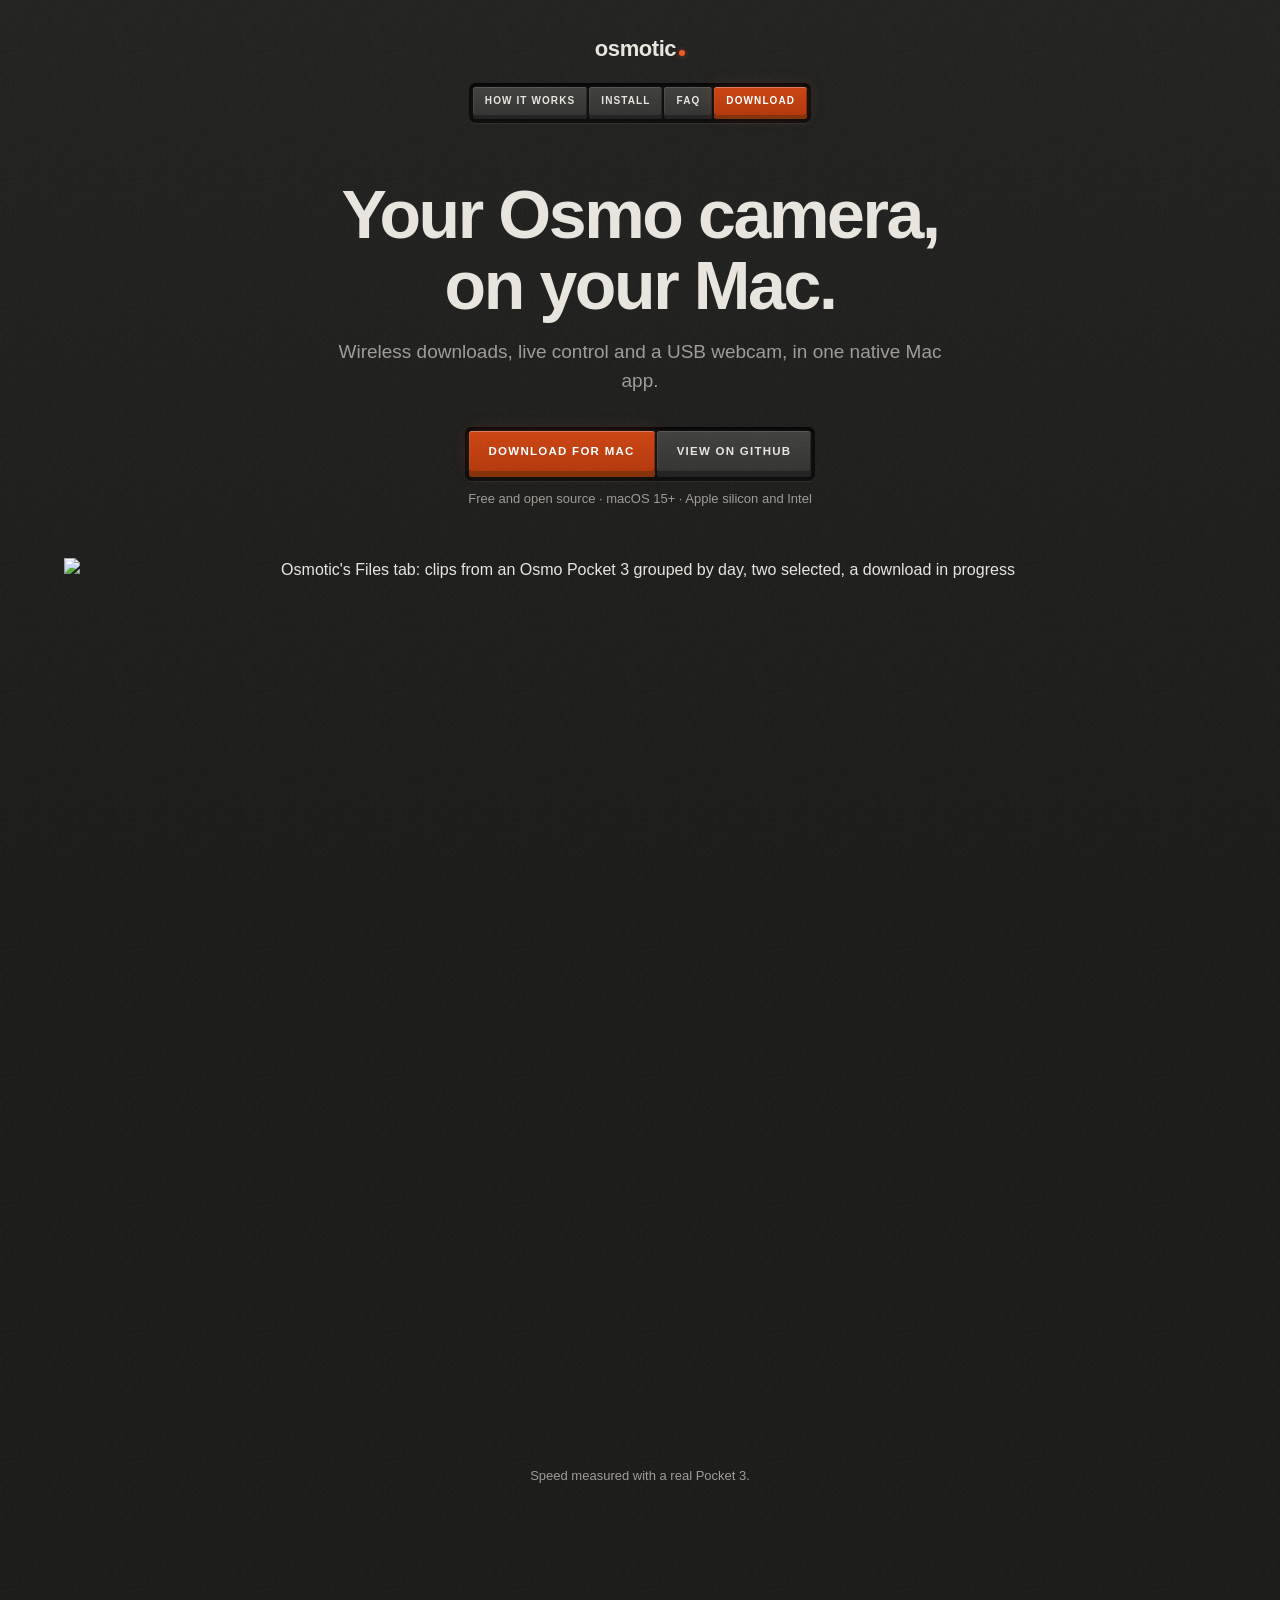
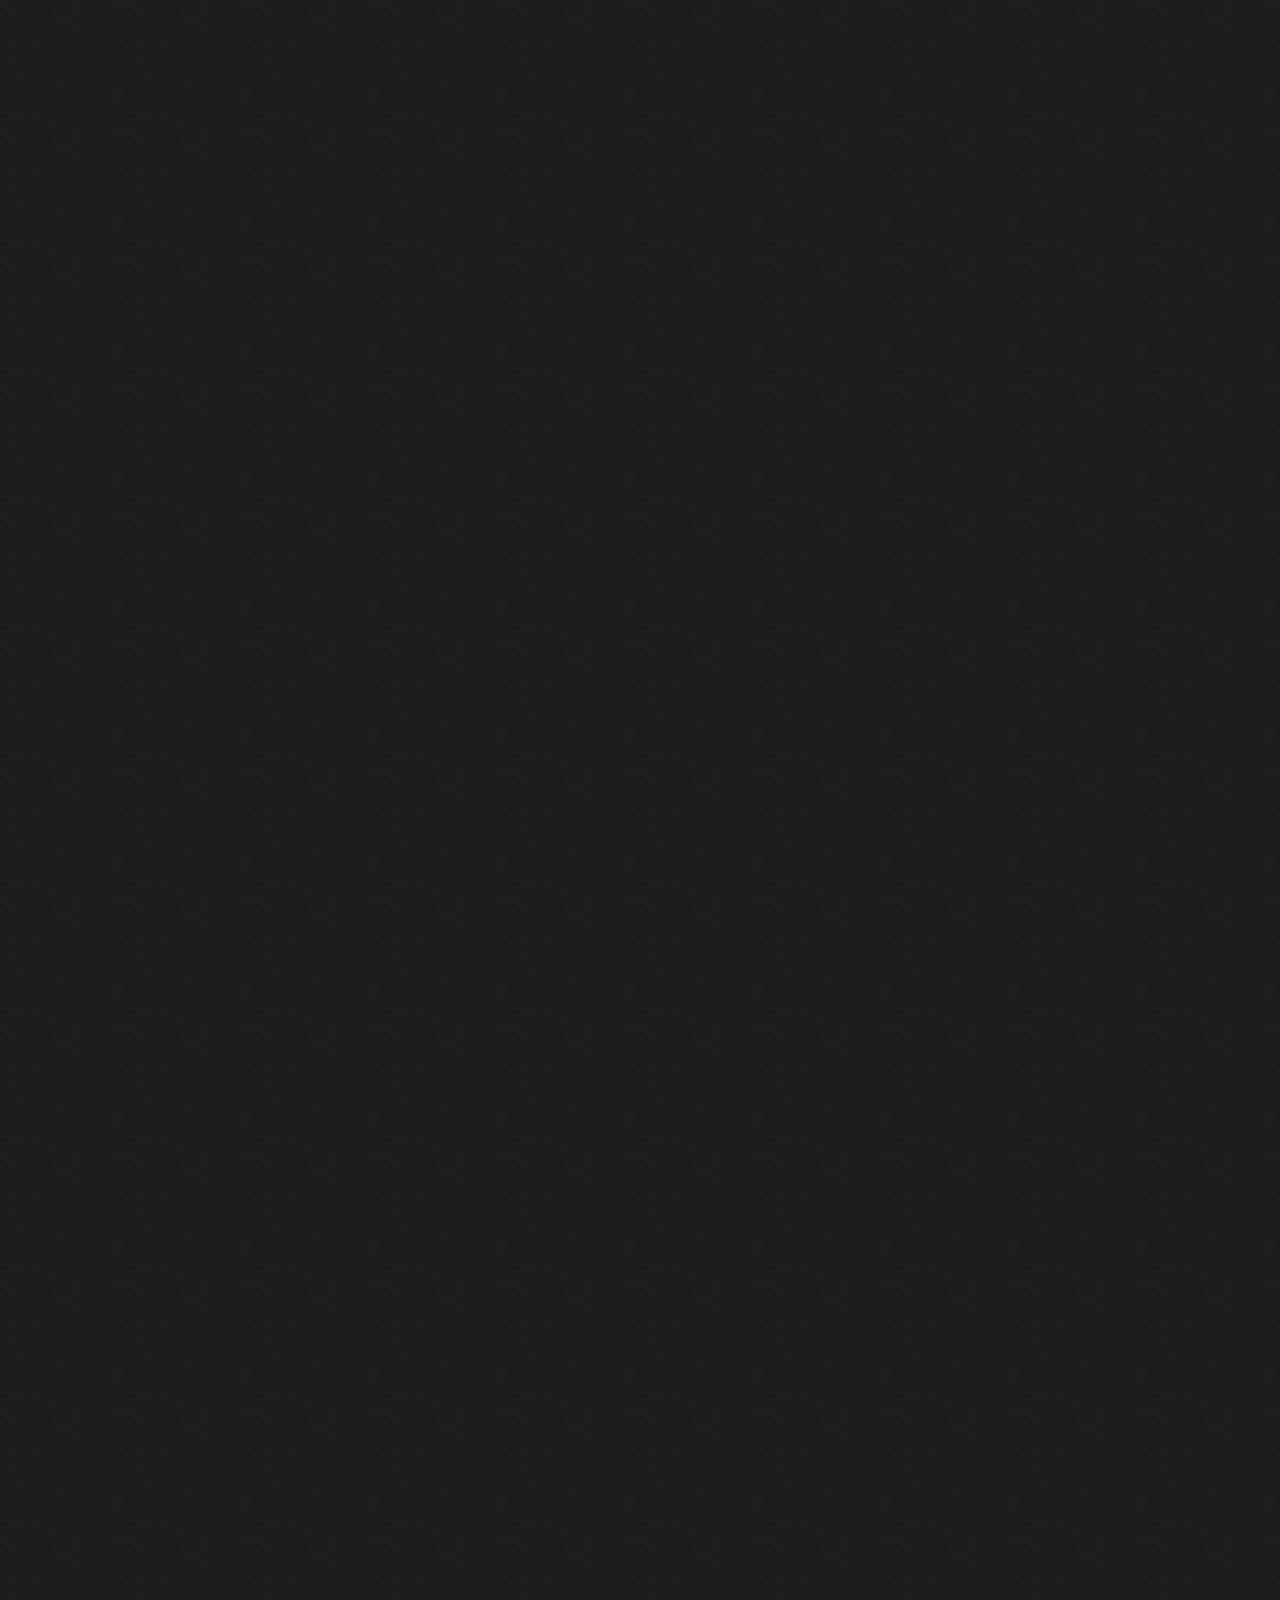
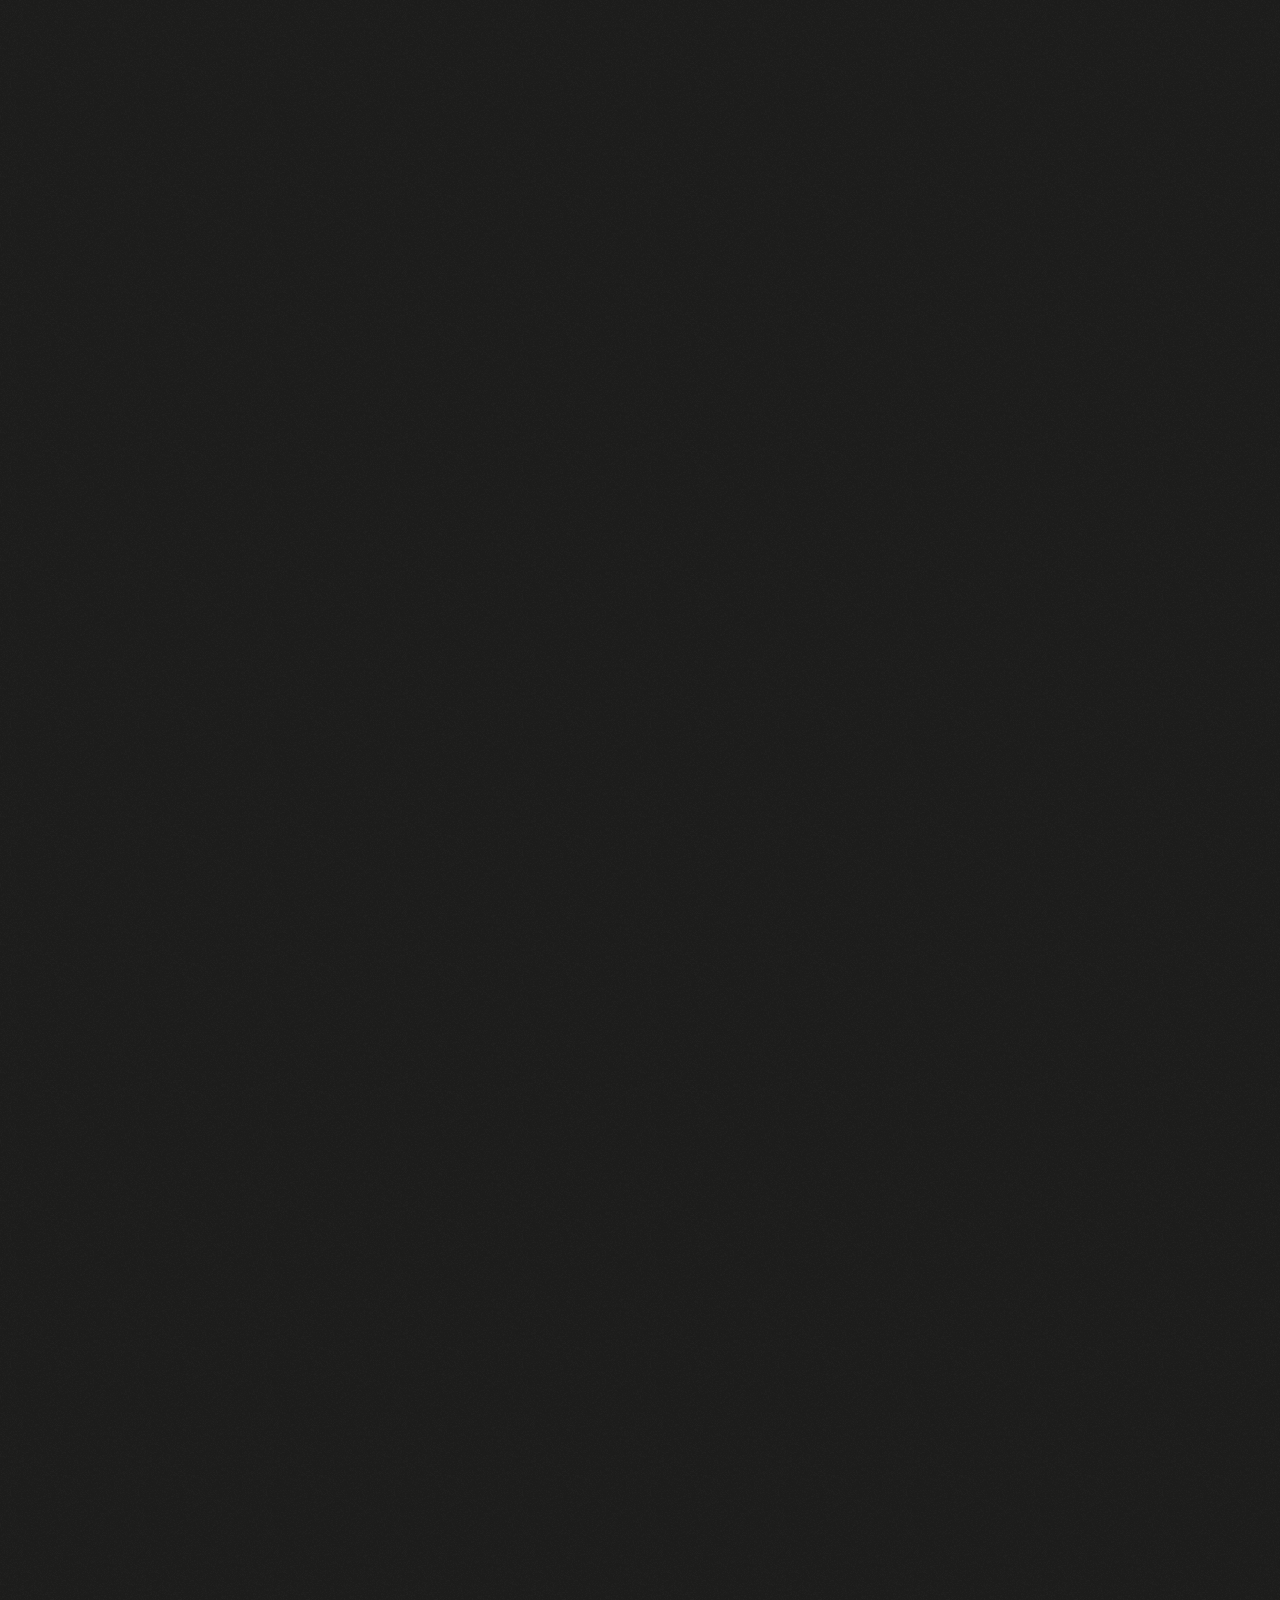
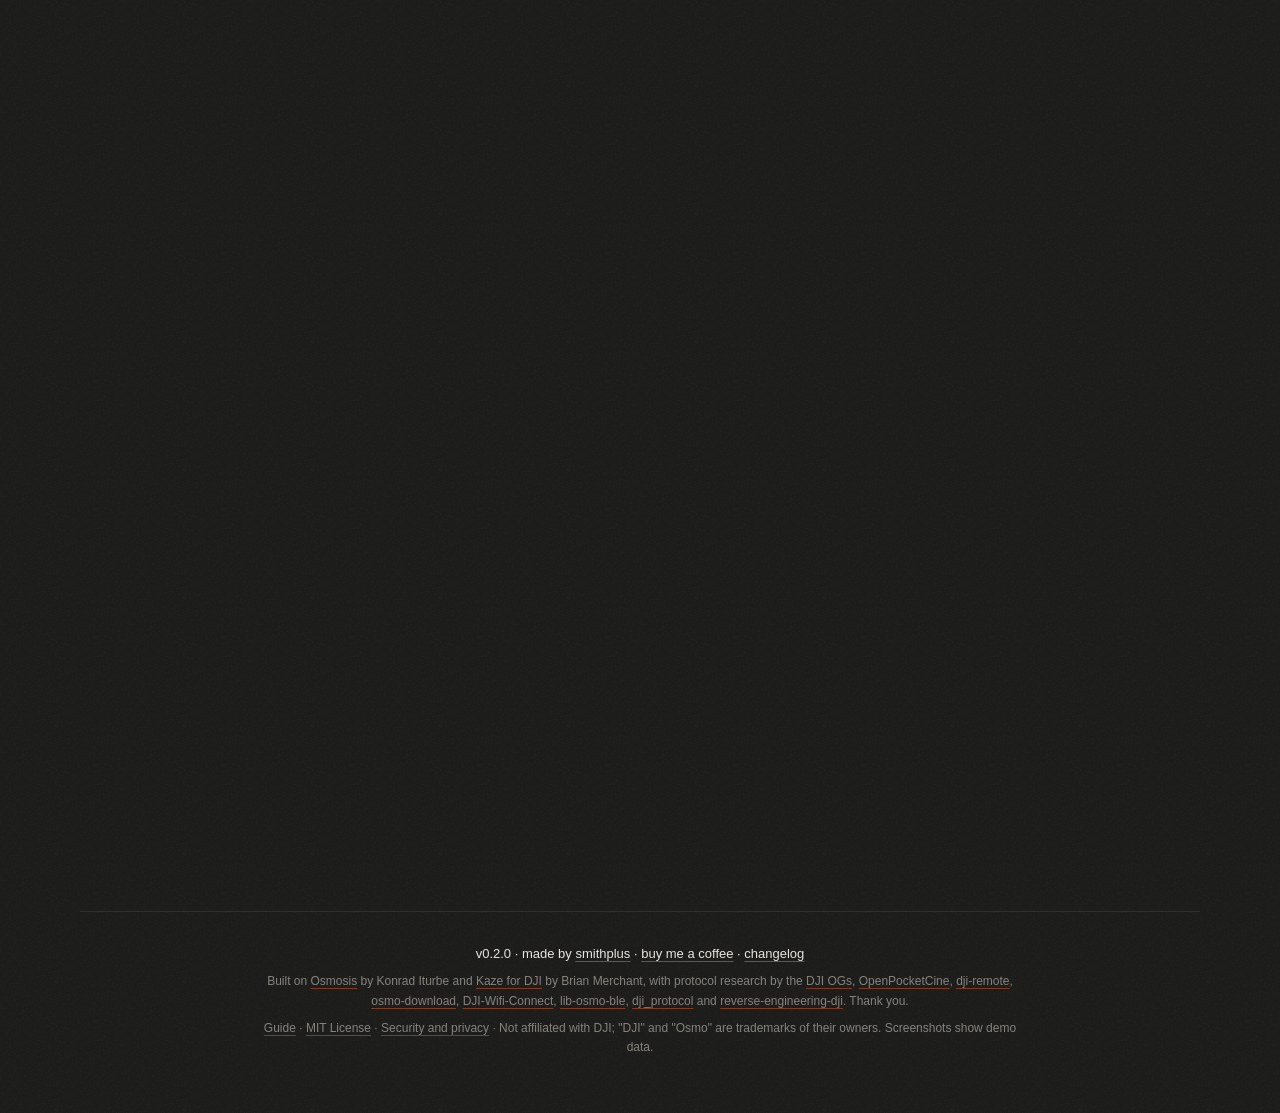
==== commit 883cd663: "A guide, a coffee, and install steps that look like macOS The Help menu and the site now point at do" ====
--- a/site/index.html
+++ b/site/index.html
@@ -23,7 +23,7 @@
 <meta name="twitter:card" content="summary_large_image">
 <meta name="twitter:image:alt" content="Camera footage, straight to your Mac: Osmotic's file grid of clips from a DJI Osmo">
 <link rel="sitemap" type="application/xml" href="sitemap.xml">
-<script type="application/ld+json">{"@context":"https://schema.org","@graph":[{"@type":"SoftwareApplication","@id":"https://smithplus.github.io/Osmotic/#app","name":"Osmotic","description":"Free, open-source Mac app for DJI Osmo cameras: download footage over the camera's own Wi-Fi, control the camera and watch it live, or use it as a USB webcam.","applicationCategory":"MultimediaApplication","operatingSystem":"macOS 15 or later","processorRequirements":"Apple silicon or Intel","offers":{"@type":"Offer","price":"0","priceCurrency":"USD"},"downloadUrl":"https://github.com/smithplus/Osmotic/releases/latest","url":"https://smithplus.github.io/Osmotic/","image":"https://smithplus.github.io/Osmotic/images/icon.png","screenshot":"https://smithplus.github.io/Osmotic/images/og.jpg","license":"https://opensource.org/licenses/MIT","isAccessibleForFree":true,"inLanguage":["en","es"],"author":{"@type":"Person","name":"smithplus","url":"https://x.com/smithplus","sameAs":["https://github.com/smithplus"]},"isBasedOn":{"@type":"SoftwareSourceCode","name":"Osmosis","url":"https://github.com/KonradIT/osmosis"},"sameAs":["https://github.com/smithplus/Osmotic"]},{"@type":"WebSite","@id":"https://smithplus.github.io/Osmotic/#site","name":"Osmotic","url":"https://smithplus.github.io/Osmotic/","inLanguage":"en","about":{"@id":"https://smithplus.github.io/Osmotic/#app"}}]}</script>
+<script type="application/ld+json">{"@context":"https://schema.org","@graph":[{"@type":"SoftwareApplication","@id":"https://smithplus.github.io/Osmotic/#app","name":"Osmotic","description":"Free, open-source Mac app for DJI Osmo cameras: download footage over the camera's own Wi-Fi, control the camera and watch it live, or use it as a USB webcam.","applicationCategory":"MultimediaApplication","operatingSystem":"macOS 15 or later","processorRequirements":"Apple silicon or Intel","offers":{"@type":"Offer","price":"0","priceCurrency":"USD"},"downloadUrl":"https://github.com/smithplus/Osmotic/releases/latest","url":"https://smithplus.github.io/Osmotic/","image":"https://smithplus.github.io/Osmotic/images/icon.png","screenshot":"https://smithplus.github.io/Osmotic/images/og.jpg","license":"https://opensource.org/licenses/MIT","isAccessibleForFree":true,"inLanguage":["en","es"],"author":{"@type":"Person","name":"smithplus","url":"https://smithplus.me","sameAs":["https://github.com/smithplus"]},"isBasedOn":{"@type":"SoftwareSourceCode","name":"Osmosis","url":"https://github.com/KonradIT/osmosis"},"sameAs":["https://github.com/smithplus/Osmotic"]},{"@type":"WebSite","@id":"https://smithplus.github.io/Osmotic/#site","name":"Osmotic","url":"https://smithplus.github.io/Osmotic/","inLanguage":"en","about":{"@id":"https://smithplus.github.io/Osmotic/#app"}}]}</script>
 <link rel="stylesheet" href="style.css">
 <script src="main.js" defer></script>
 </head>
@@ -48,10 +48,6 @@
 
 <main id="main">
   <section class="hero" id="top">
-    <div class="lcd lcd--hero" role="img" aria-label="Osmo to Mac, wireless. No phone, no account.">
-      <p class="lcd-line lcd-line--big">Osmo › Mac</p>
-      <p class="lcd-line"><span>Wireless</span><span aria-hidden="true">·</span><span>No phone</span><span aria-hidden="true">·</span><span>No account</span></p>
-    </div>
     <h1>Your Osmo camera,<br>on your Mac.</h1>
     <p class="lede">Wireless downloads, live control and a USB webcam, in one native Mac app.</p>
     <div class="actions">
@@ -110,7 +106,6 @@
         <p class="readout"><span class="label">Tab:</span> Webcam</p>
         <h3>A webcam with a gimbal</h3>
         <p>Plug in USB-C and pick it in Zoom, Meet or OBS.</p>
-        <p class="tag">Not yet tested on hardware</p>
       </div>
       <figure class="shot" data-reveal="tray"><img src="images/webcam.webp" width="1368" height="570" loading="lazy" alt="Webcam tab: three numbered steps to use the camera as a USB webcam"></figure>
     </article>
@@ -216,9 +211,9 @@
 </main>
 
 <footer class="footer">
-  <p class="footer-sig"><span data-version-short>v0.2.0</span> · made by <a href="https://x.com/smithplus">smithplus</a> · <a href="https://github.com/smithplus/Osmotic/blob/main/CHANGELOG.md">changelog</a></p>
+  <p class="footer-sig"><span data-version-short>v0.2.0</span> · made by <a href="https://smithplus.me">smithplus</a> · <a href="https://buymeacoffee.com/smithplus">buy me a coffee</a> · <a href="https://github.com/smithplus/Osmotic/blob/main/CHANGELOG.md">changelog</a></p>
   <p class="footer-credits">Built on <a href="https://github.com/KonradIT/osmosis">Osmosis</a> by Konrad Iturbe and <a href="https://github.com/brianmerchant/Kaze-for-DJI">Kaze for DJI</a> by Brian Merchant, with protocol research by the <a href="https://github.com/o-gs">DJI OGs</a>, <a href="https://github.com/erik-sutton95/OpenPocketCine">OpenPocketCine</a>, <a href="https://github.com/dimadesu/dji-remote">dji-remote</a>, <a href="https://github.com/SemiConscious/osmo-download">osmo-download</a>, <a href="https://github.com/sniffingpickles/DJI-Wifi-Connect">DJI-Wifi-Connect</a>, <a href="https://github.com/yigitkonur/lib-osmo-ble">lib-osmo-ble</a>, <a href="https://github.com/samuelsadok/dji_protocol">dji_protocol</a> and <a href="https://github.com/xaionaro/reverse-engineering-dji">reverse-engineering-dji</a>. Thank you.</p>
-  <p class="footer-legal"><a href="https://github.com/smithplus/Osmotic/blob/main/LICENSE">MIT License</a> · <a href="https://github.com/smithplus/Osmotic/blob/main/SECURITY.md">Security and privacy</a> · Not affiliated with DJI; "DJI" and "Osmo" are trademarks of their owners. Screenshots show demo data.</p>
+  <p class="footer-legal"><a href="https://github.com/smithplus/Osmotic/blob/main/docs/GUIDE.md">Guide</a> · <a href="https://github.com/smithplus/Osmotic/blob/main/LICENSE">MIT License</a> · <a href="https://github.com/smithplus/Osmotic/blob/main/SECURITY.md">Security and privacy</a> · Not affiliated with DJI; "DJI" and "Osmo" are trademarks of their owners. Screenshots show demo data.</p>
 </footer>
 </body>
 </html>
--- a/site/style.css
+++ b/site/style.css
@@ -234,15 +234,15 @@
 .lcd .label { color: var(--lcd-caption); text-shadow: none; }
 .lcd-line { margin: 0; display: flex; flex-wrap: wrap; gap: 0 var(--s3); font-size: 14px; }
 .lcd-line--big { font-size: clamp(22px, 4vw, 30px); margin-bottom: var(--s2); }
+/* Used by 404.html: a centred readout block. */
+.lcd--hero { display: inline-block; text-align: center; padding: var(--s4) var(--s6); margin-bottom: var(--s5); max-width: 100%; }
+.lcd--hero .lcd-line { justify-content: center; }
 .readout { margin: 0 0 var(--s2); font: 500 13px/1 var(--mono); letter-spacing: 0.14em; text-transform: uppercase; color: var(--lcd-text); text-shadow: 0 0 6px rgb(255 146 52 / 0.3); }
 .readout .label { color: var(--muted); text-shadow: none; }
 
 /* ---- Hero ---------------------------------------------------------------------------------- */
 main { max-width: 1120px; margin: 0 auto; }
-.hero { padding-block: var(--s5) var(--s4); text-align: center; }
-/* Centered block, centered content: the hero is one axis, so the LCD's lines sit on it too. */
-.lcd--hero { display: inline-block; text-align: center; padding: var(--s4) var(--s6); margin-bottom: var(--s5); max-width: 100%; }
-.lcd--hero .lcd-line { justify-content: center; }
+.hero { padding-block: var(--s4) var(--s4); text-align: center; }
 h1 { font-size: clamp(38px, 7vw, 68px); line-height: 1.04; letter-spacing: -0.035em; margin: 0 0 var(--s3); font-weight: 700; }
 .lede { max-width: 640px; margin: 0 auto var(--s5); color: var(--muted); font-size: clamp(16px, 2vw, 19px); }
 .actions { display: flex; flex-direction: column; align-items: center; gap: var(--s2); margin-bottom: var(--s6); }
@@ -409,7 +409,10 @@
   to { opacity: 1; transform: none; }
 }
 .lcd--hero .lcd-line { animation: lcd-boot 520ms steps(1, end) both; }
-.lcd--hero .lcd-line + .lcd-line { animation-delay: 90ms; }
+.reveal-ready .lcd--proof.is-in p { animation: lcd-boot 460ms steps(1, end) both; }
+.reveal-ready .lcd--proof.is-in p:nth-child(2) { animation-delay: 70ms; }
+.reveal-ready .lcd--proof.is-in p:nth-child(3) { animation-delay: 140ms; }
+.reveal-ready .lcd--proof.is-in p:nth-child(4) { animation-delay: 210ms; }
 .hero h1 { animation: rise 500ms var(--ease-out) 80ms both; }
 .hero .lede { animation: rise 500ms var(--ease-out) 140ms both; }
 .hero .actions { animation: rise 500ms var(--ease-out) 200ms both; }
@@ -453,17 +456,12 @@
   .steps--row { grid-template-columns: 1fr; }
 }
 @media (max-width: 560px) {
-  /* One row for the dock and for the hero readout, down to 320 px. */
   .navdock .bank { flex-wrap: nowrap; }
   .navdock .key--compact { padding: 0 8px; font-size: 9.5px; letter-spacing: 0.05em; }
-  .lcd--hero .lcd-line:not(.lcd-line--big) span { white-space: nowrap; }
   .navdock { padding-bottom: var(--s4); }
   .stages { grid-template-columns: 1fr; }
   .icons { grid-template-columns: 1fr 1fr; }
   .panel--screws { padding: var(--s4); }
-  .lcd--hero { padding: var(--s3) var(--s4); }
-  /* One row on a phone: a separator left at the end of a line reads as a stray dot. */
-  .lcd--hero .lcd-line:not(.lcd-line--big) { font-size: 11px; letter-spacing: 0.08em; gap: 0 var(--s2); flex-wrap: nowrap; }
   .lcd--proof { justify-content: flex-start; padding: var(--s3) var(--s4); }
   .shot--hero { margin-inline: calc(-1 * var(--s2)); }
   .section { padding-block: var(--s6) 0; }
@@ -483,7 +481,8 @@
   .key:hover, .panel:hover, .faq details:hover, .shot:hover img, .chips a:hover { transform: none; }
   .key, .key:active { transition: none; }
   .key:active { transform: none; }
-  .lcd--hero .lcd-line, .hero h1, .hero .lede, .hero .actions, .shot--hero { animation: fade 300ms linear both; }
+  .lcd--hero .lcd-line, .hero h1, .hero .lede, .hero .actions, .shot--hero,
+  .reveal-ready .lcd--proof.is-in p { animation: fade 300ms linear both; }
   @keyframes fade { from { opacity: 0; } to { opacity: 1; } }
   .reveal-ready [data-reveal], .reveal-ready [data-reveal="tray"] { transform: none; }
   .reveal-ready [data-reveal].is-in { transition: opacity 300ms linear; transition-delay: 0ms; }
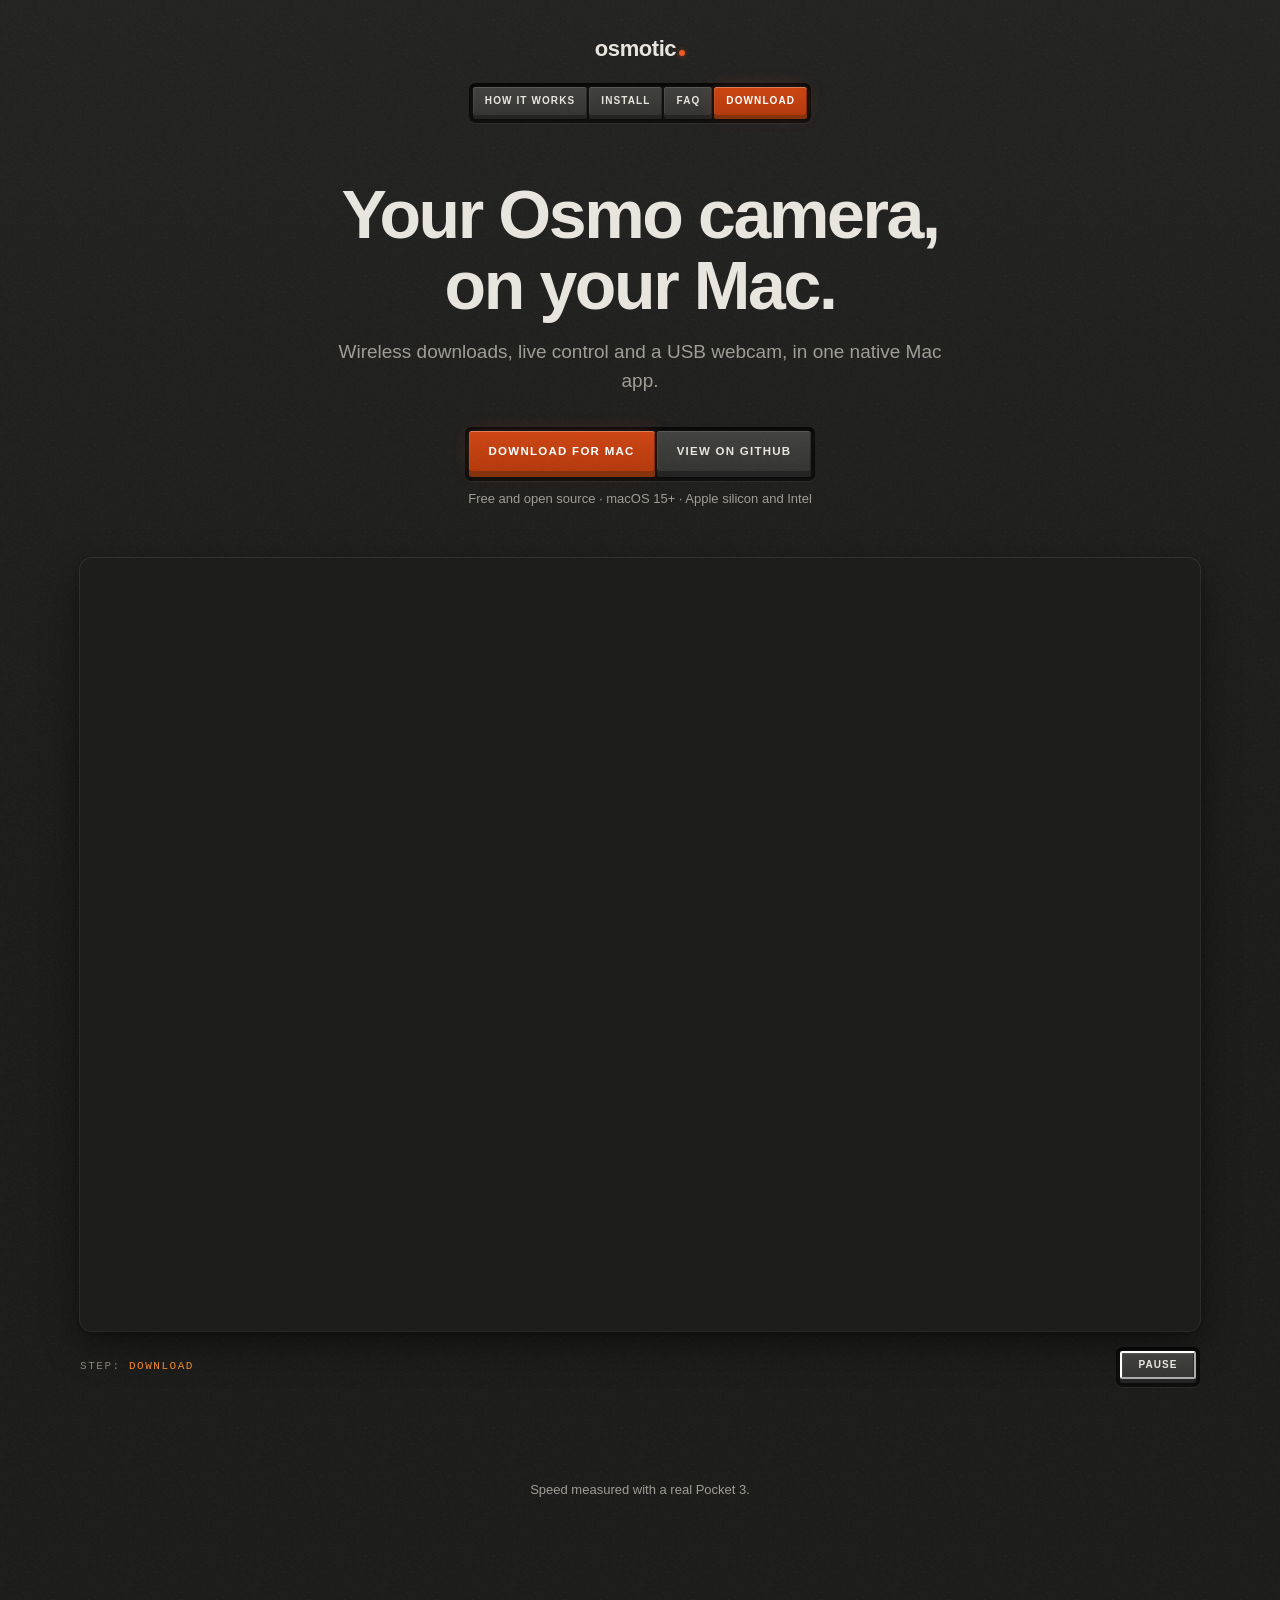
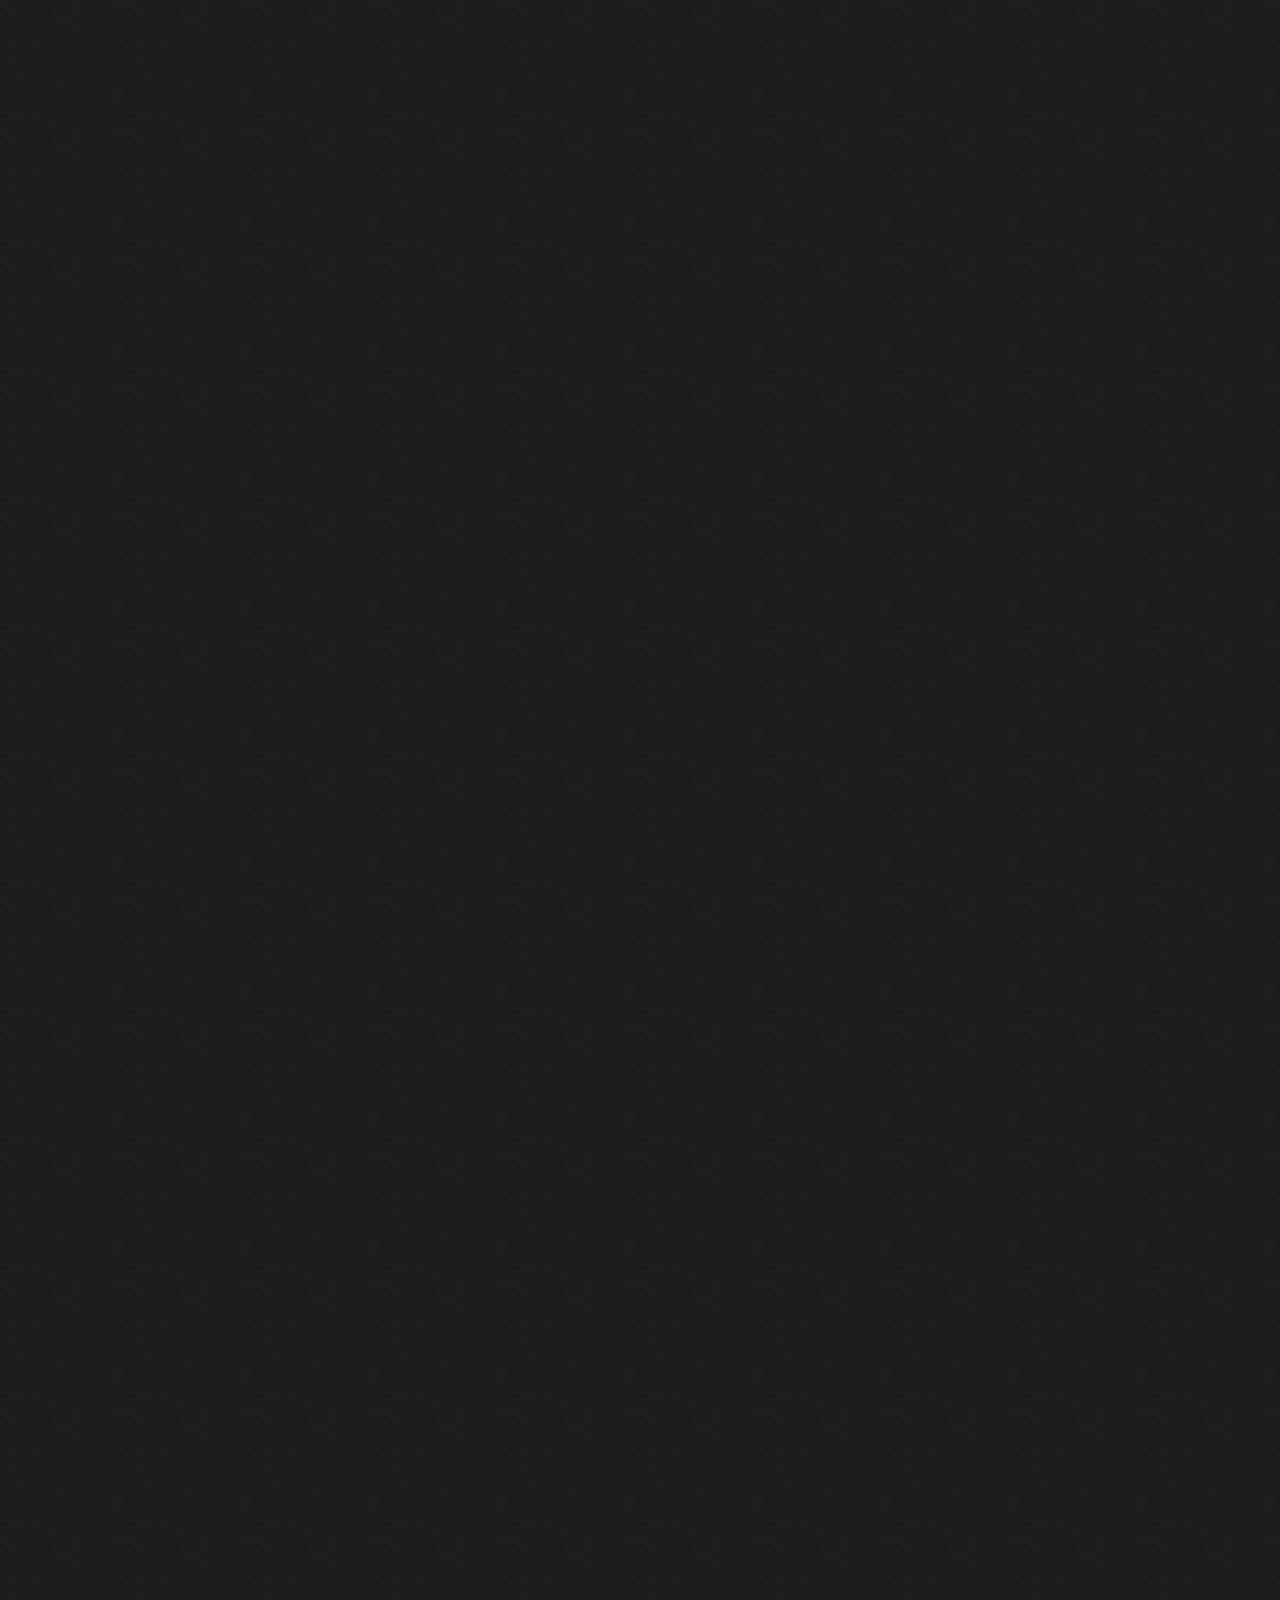
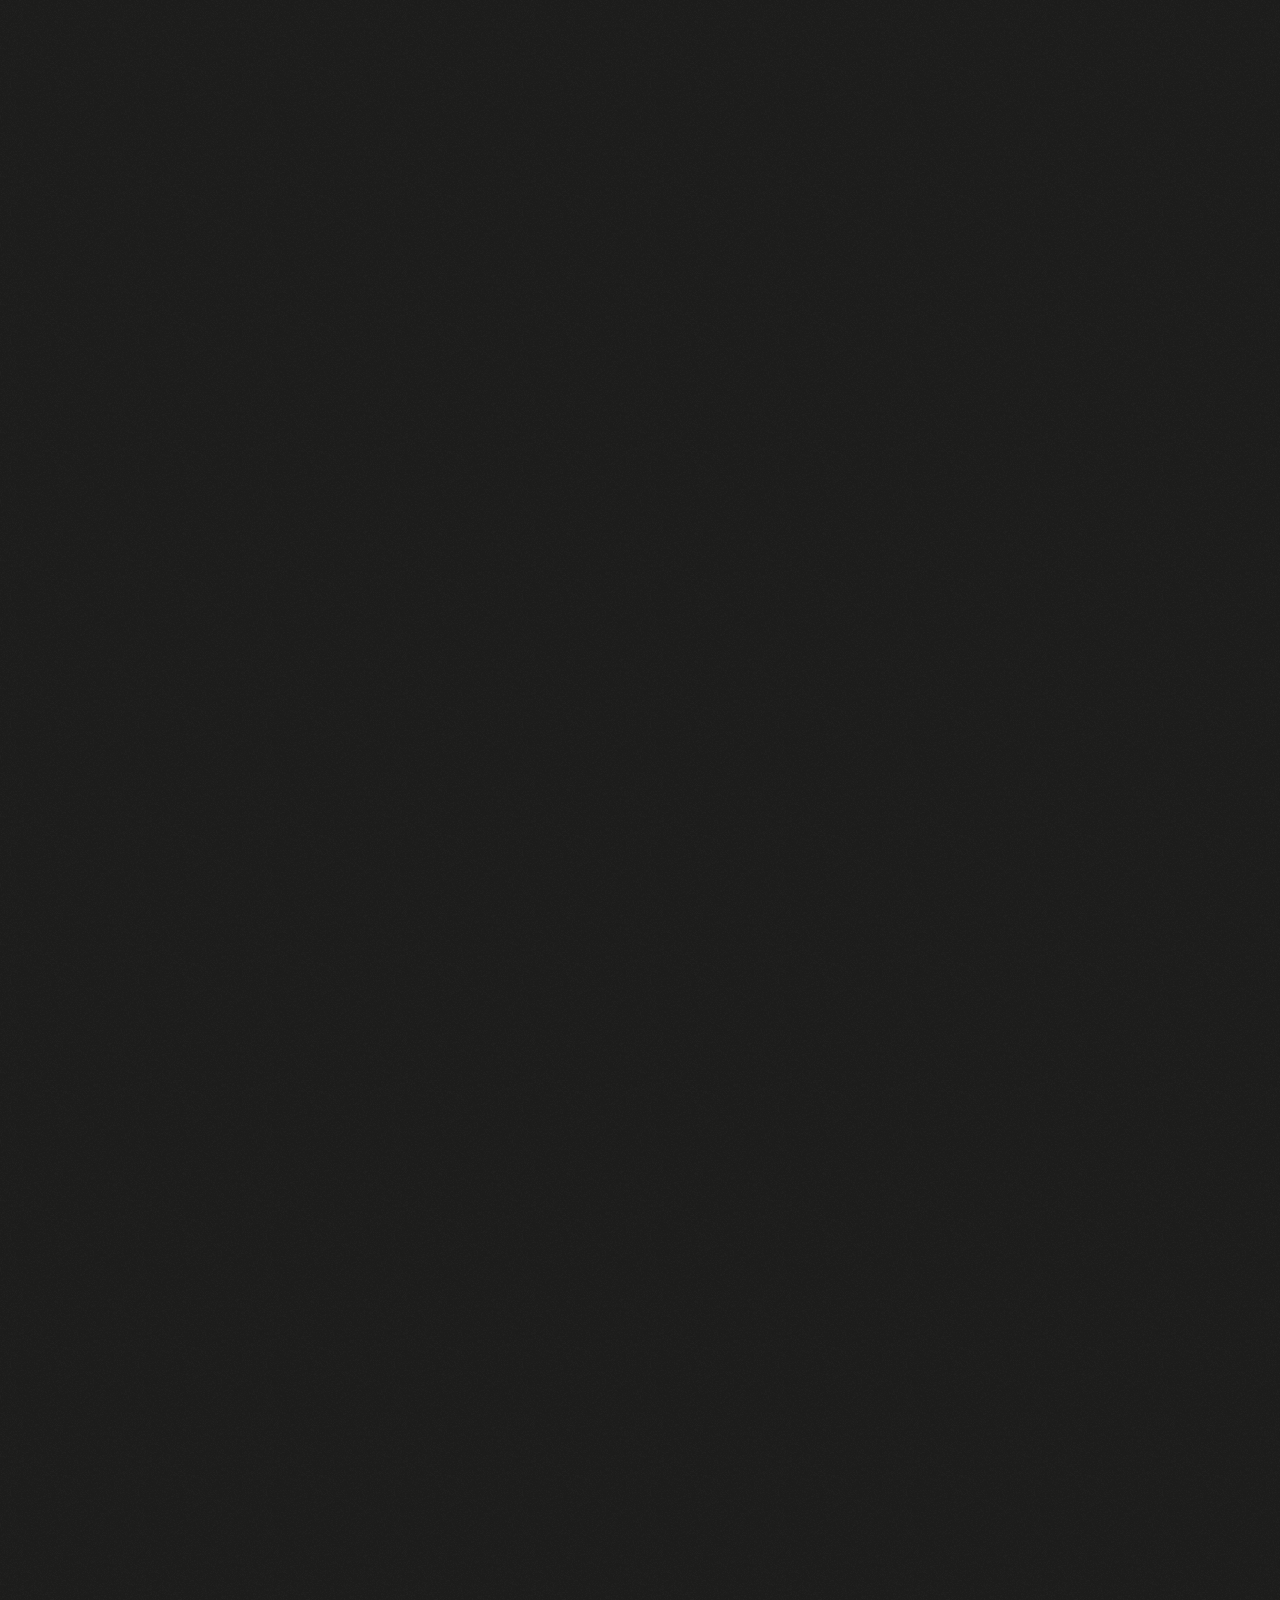
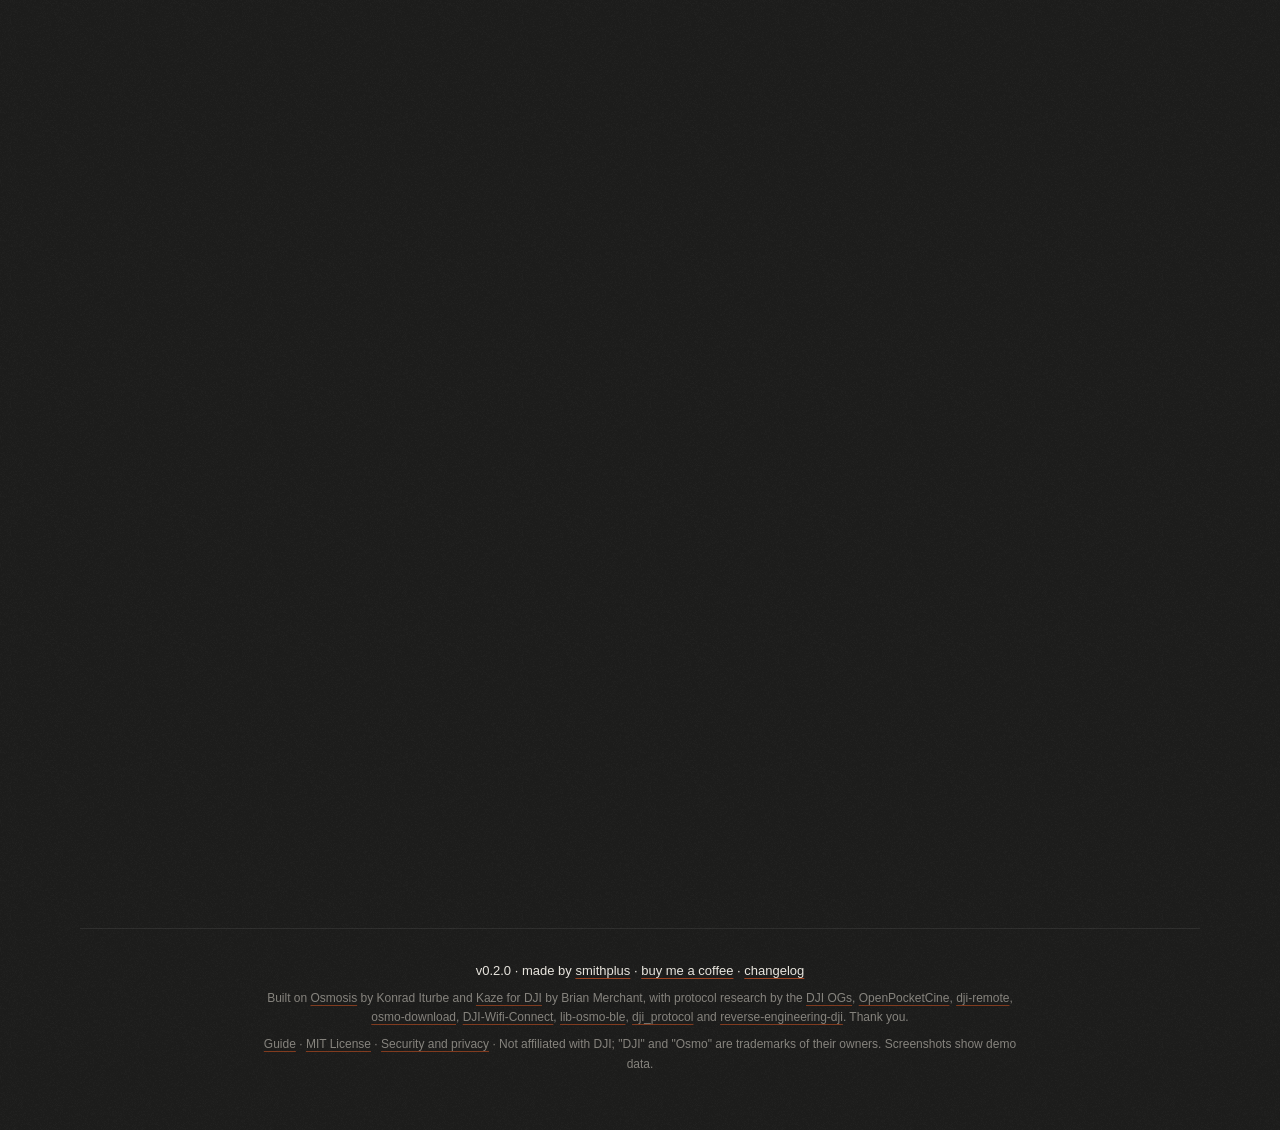
==== commit e10f28d2: "Hero video, panel-lamp LEDs, a Settings key The landing opens with a 14.6 s loop of one session: con" ====
--- a/site/index.html
+++ b/site/index.html
@@ -25,6 +25,8 @@
 <link rel="sitemap" type="application/xml" href="sitemap.xml">
 <script type="application/ld+json">{"@context":"https://schema.org","@graph":[{"@type":"SoftwareApplication","@id":"https://smithplus.github.io/Osmotic/#app","name":"Osmotic","description":"Free, open-source Mac app for DJI Osmo cameras: download footage over the camera's own Wi-Fi, control the camera and watch it live, or use it as a USB webcam.","applicationCategory":"MultimediaApplication","operatingSystem":"macOS 15 or later","processorRequirements":"Apple silicon or Intel","offers":{"@type":"Offer","price":"0","priceCurrency":"USD"},"downloadUrl":"https://github.com/smithplus/Osmotic/releases/latest","url":"https://smithplus.github.io/Osmotic/","image":"https://smithplus.github.io/Osmotic/images/icon.png","screenshot":"https://smithplus.github.io/Osmotic/images/og.jpg","license":"https://opensource.org/licenses/MIT","isAccessibleForFree":true,"inLanguage":["en","es"],"author":{"@type":"Person","name":"smithplus","url":"https://smithplus.me","sameAs":["https://github.com/smithplus"]},"isBasedOn":{"@type":"SoftwareSourceCode","name":"Osmosis","url":"https://github.com/KonradIT/osmosis"},"sameAs":["https://github.com/smithplus/Osmotic"]},{"@type":"WebSite","@id":"https://smithplus.github.io/Osmotic/#site","name":"Osmotic","url":"https://smithplus.github.io/Osmotic/","inLanguage":"en","about":{"@id":"https://smithplus.github.io/Osmotic/#app"}}]}</script>
 <link rel="stylesheet" href="style.css">
+<!-- The hero video's poster is the first thing painted: fetch it before anything else. -->
+<link rel="preload" as="image" type="image/webp" href="images/demo-poster.webp" fetchpriority="high">
 <script src="main.js" defer></script>
 </head>
 <body>
@@ -57,8 +59,18 @@
       </div>
       <p class="fine">Free and open source · macOS 15+ · Apple silicon and Intel</p>
     </div>
-    <figure class="shot shot--hero">
-      <img src="images/library.webp" width="1488" height="1053" fetchpriority="high" alt="Osmotic's Files tab: clips from an Osmo Pocket 3 grouped by day, two selected, a download in progress">
+    <figure class="shot shot--hero demo" data-demo data-steps="0:Download,2.7:Done,5.3:Connect,7.4:Link,10.4:Pick,13.35:Download">
+      <!-- One session with a camera, rendered by the app itself in demo mode
+           (scripts/make_demo_video.swift): no screen recording, synthetic footage. main.js starts it
+           once the page has loaded, unless the reader asked for reduced motion. -->
+      <video class="demo-video" width="1400" height="966" poster="images/demo-poster.webp" muted loop playsinline preload="none"
+             aria-label="Osmotic connecting to an Osmo Pocket 3, two clips ticked, and their download to the Mac">
+        <source src="images/demo.mp4" type="video/mp4">
+      </video>
+      <figcaption class="demo-bar" hidden>
+        <span class="demo-step"><span class="label">Step:</span> <span data-demo-step>Download</span></span>
+        <span class="bank"><button type="button" class="key key--compact" data-demo-toggle>Pause</button></span>
+      </figcaption>
     </figure>
     <div class="lcd lcd--proof" data-reveal>
       <p><span class="label">Speed:</span> ~<span data-count="33">33</span> MB/s</p>
@@ -141,14 +153,16 @@
 
   <section class="section" aria-labelledby="compare-title">
     <h2 class="index" id="compare-title" data-reveal><span aria-hidden="true">04</span>How it compares</h2>
-    <div class="lcd lcd--table" data-reveal tabindex="0" role="region" aria-label="Comparison table">
-      <table>
+    <div class="lcd lcd--table lcd--pairs" data-reveal tabindex="0" role="region" aria-label="Comparison table">
+      <!-- On a phone this table becomes one labelled pair per line, so the roles are spelled out:
+           CSS display takes a table's own semantics away. -->
+      <table role="table">
         <caption class="visually-hidden">Osmotic compared with other ways to get Osmo footage onto a Mac</caption>
-        <thead><tr><td></td><th scope="col">Osmotic</th><th scope="col">DJI Mimo</th><th scope="col">Card reader</th><th scope="col">Pro offload apps</th></tr></thead>
+        <thead><tr role="row"><td role="cell"></td><th role="columnheader" scope="col">Osmotic</th><th role="columnheader" scope="col">DJI Mimo</th><th role="columnheader" scope="col">Card reader</th><th role="columnheader" scope="col">Pro offload apps</th></tr></thead>
         <tbody>
-          <tr><th scope="row">Wireless to Mac</th><td class="on">Yes</td><td>Phone only</td><td>No</td><td>No</td></tr>
-          <tr><th scope="row">Price</th><td class="on">Free</td><td>Free</td><td>A reader</td><td>$49/mo or $169+</td></tr>
-          <tr><th scope="row">Open source</th><td class="on">Yes</td><td>No</td><td>n/a</td><td>No</td></tr>
+          <tr role="row"><th role="rowheader" scope="row">Wireless to Mac</th><td role="cell" class="on" data-label="Osmotic">Yes</td><td role="cell" data-label="DJI Mimo">Phone only</td><td role="cell" data-label="Card reader">No</td><td role="cell" data-label="Pro offload apps">No</td></tr>
+          <tr role="row"><th role="rowheader" scope="row">Price</th><td role="cell" class="on" data-label="Osmotic">Free</td><td role="cell" data-label="DJI Mimo">Free</td><td role="cell" data-label="Card reader">A reader</td><td role="cell" data-label="Pro offload apps">$49/mo or $169+</td></tr>
+          <tr role="row"><th role="rowheader" scope="row">Open source</th><td role="cell" class="on" data-label="Osmotic">Yes</td><td role="cell" data-label="DJI Mimo">No</td><td role="cell" data-label="Card reader">n/a</td><td role="cell" data-label="Pro offload apps">No</td></tr>
         </tbody>
       </table>
     </div>
--- a/site/style.css
+++ b/site/style.css
@@ -107,10 +107,36 @@
 .dot { width: 6px; height: 6px; border-radius: 50%; background: var(--accent); box-shadow: 0 0 5px rgb(238 92 36 / 0.5); }
 .status { margin: 0; display: inline-flex; align-items: center; gap: var(--s2); font-size: 11px; font-weight: 600; letter-spacing: 0.14em; text-transform: uppercase; }
 
-/* LEDs: an unlit lens, and a lit layer that fades in over it (opacity only). */
-.led { position: relative; width: 9px; height: 9px; border-radius: 50%; background: radial-gradient(circle at 35% 35%, rgb(70 70 68), rgb(24 24 23) 70%); box-shadow: inset 0 1px 1px rgb(0 0 0 / 0.6), 0 1px 0 var(--lip); flex: none; }
-.led::after { content: ""; position: absolute; inset: 0; border-radius: 50%; background: radial-gradient(circle at 35% 35%, #c8f7da, var(--led-green) 45%, #1d7a41); box-shadow: 0 0 6px rgb(74 222 128 / 0.6); opacity: 0; }
+/* LEDs: a lens sunk into its bezel. Unlit it is dark glass; lit, the dome lights from the middle,
+   keeps a specular dot at the top left and throws a little light on the plate. Opacity only. */
+.led {
+  position: relative; width: 11px; height: 11px; border-radius: 50%; flex: none;
+  background:
+    radial-gradient(circle at 36% 30%, rgb(255 255 255 / 0.07) 0 22%, transparent 40%),
+    radial-gradient(circle at 50% 60%, rgb(52 52 50), rgb(15 15 14) 78%);
+  box-shadow:
+    inset 0 1.5px 2px rgb(0 0 0 / 0.8),          /* the hole it sits in */
+    0 0 0 1px rgb(0 0 0 / 0.5),                  /* bezel */
+    0 1px 0 rgb(255 255 255 / 0.07);             /* the bezel's lit top edge */
+}
+.led::after {
+  content: ""; position: absolute; inset: 0; border-radius: 50%; opacity: 0;
+  background:
+    radial-gradient(circle at 36% 28%, rgb(255 255 255 / 0.92) 0 10%, transparent 32%),
+    radial-gradient(circle at 50% 58%, #e2ffee 0 6%, var(--led-green) 44%, #12703a 92%);
+  box-shadow:
+    inset 0 0 3px rgb(255 255 255 / 0.45),
+    0 0 7px 1px rgb(74 222 128 / 0.5),
+    0 0 18px 3px rgb(74 222 128 / 0.18);
+}
 .led--on::after { opacity: 1; }
+/* The bigger stage lights show the mesh of a real panel lamp. */
+.led--stage::after {
+  background:
+    radial-gradient(circle at 36% 28%, rgb(255 255 255 / 0.9) 0 9%, transparent 30%),
+    repeating-radial-gradient(circle at 50% 58%, rgb(0 0 0 / 0.14) 0 0.6px, transparent 0.6px 2.2px),
+    radial-gradient(circle at 50% 58%, #e2ffee 0 6%, var(--led-green) 44%, #12703a 92%);
+}
 
 /* ---- Keys (CassetteKeyStyle) ----------------------------------------------------------------- */
 .bank {
@@ -252,7 +278,22 @@
 
 .shot { margin: 0; }
 .shot img { width: 100%; }
-.shot--hero { margin-inline: calc(-1 * var(--s3)); }
+/* The hero video is the bare window: the corners and the shadow are drawn here, so the file
+   carries no transparent margin (video has no alpha). */
+.demo-video {
+  display: block; width: 100%; height: auto; aspect-ratio: 1400 / 966;
+  border-radius: 12px; background: #1d1d1c;
+  box-shadow: 0 0 0 1px rgb(255 255 255 / 0.1), 0 14px 38px rgb(0 0 0 / 0.45), 0 2px 6px rgb(0 0 0 / 0.3);
+}
+.demo-bar {
+  display: flex; align-items: center; justify-content: space-between; gap: var(--s3);
+  margin-top: var(--s3); font: 500 11px/1 var(--mono); letter-spacing: 0.14em;
+  text-transform: uppercase; color: var(--muted);
+}
+.demo-step .label { color: var(--lcd-caption); }
+.demo-step [data-demo-step] { color: var(--lcd-text); }
+.demo-bar .key { min-width: 76px; }
+.shot--hero { margin-inline: 0; }
 
 .lcd--proof {
   display: flex; flex-wrap: wrap; justify-content: center; gap: var(--s2) var(--s5);
@@ -303,8 +344,18 @@
 
 /* How it works: the connecting screen's stage lights */
 .stages { list-style: none; margin: 0; display: grid; grid-template-columns: repeat(4, 1fr); gap: var(--s4); }
+/* Between one light and the next, the run of copper the signal travels. Drawn per stage so it
+   lines up with the lenses whatever the panel's padding is. */
+.stages li { position: relative; }
+.stages li + li::before {
+  content: ""; position: absolute; top: 7px; height: 2px;
+  left: calc(-50% - var(--s4) + 13px); right: calc(50% + 13px);
+  background: linear-gradient(90deg, rgb(255 146 52 / 0.2), rgb(255 146 52 / 0.5));
+  box-shadow: 0 0 6px rgb(255 146 52 / 0.2);
+  transform-origin: left center;
+}
 .stages li { display: grid; justify-items: center; text-align: center; gap: var(--s2); }
-.stages .led { width: 13px; height: 13px; }
+.stages .led { width: 16px; height: 16px; }
 .stage-name { font-size: 12px; font-weight: 600; letter-spacing: 0.16em; text-transform: uppercase; }
 .stages p { margin: 0; color: var(--muted); font-size: 15px; }
 
@@ -418,6 +469,9 @@
 .hero .actions { animation: rise 500ms var(--ease-out) 200ms both; }
 .shot--hero { animation: tray 600ms var(--ease-out) 120ms both; }
 .status .led::after { opacity: 0; animation: led-on 1ms linear 600ms forwards; }
+/* While a meter is settling, its digits sit a shade brighter, like a needle still moving. */
+.lcd--proof p.is-counting { color: #ffd9b0; text-shadow: 0 0 10px rgb(255 146 52 / 0.55); }
+.lcd--proof p { transition: color 260ms var(--ease-out), text-shadow 260ms var(--ease-out); }
 @keyframes led-on { to { opacity: 1; } }
 
 /* Scroll reveals (main.js adds .reveal-ready, then .is-in as each block comes into view). */
@@ -439,6 +493,30 @@
 .stages li:nth-child(4), .lcd--table tbody tr:nth-child(4) { --i: 3; }
 .lcd--table tbody tr:nth-child(5) { --i: 4; }
 .lcd--table tbody tr:nth-child(6) { --i: 5; }
+/* Each run of copper draws just before the light at its end comes on. */
+.reveal-ready .stages li + li::before { transform: scaleX(0); }
+.reveal-ready .stages.is-in li + li::before {
+  transform: scaleX(1);
+  transition: transform 280ms var(--ease-out);
+  transition-delay: calc(400ms + (var(--i, 1) - 1) * 320ms);
+}
+/* A feature's screenshot slides in from the side it sits on, like a tray pulled out. */
+.reveal-ready .feature .shot { transform: translate(16px, 20px) scale(0.985); }
+.reveal-ready .feature--flip .shot { transform: translate(-16px, 20px) scale(0.985); }
+.reveal-ready .feature .shot.is-in { transform: none; }
+/* Step numbers light like a readout. */
+.reveal-ready .steps--row li.is-in .n { animation: lcd-boot 420ms steps(1, end) 120ms both; }
+/* One pass of light across the grille when the download plate arrives. */
+.cta .panel { position: relative; overflow: hidden; }
+.cta .panel::after {
+  content: ""; position: absolute; inset: -20% -40%; pointer-events: none; opacity: 0;
+  background: linear-gradient(105deg, transparent 38%, rgb(255 255 255 / 0.05) 50%, transparent 62%);
+}
+.reveal-ready .cta .panel.is-in::after { opacity: 1; animation: sweep 1100ms var(--ease-out) 260ms both; }
+@keyframes sweep {
+  from { transform: translateX(-60%); }
+  to { transform: translateX(60%); }
+}
 /* Stage lights come on one after another, as they do while connecting. */
 .reveal-ready .stages.is-in .led::after { opacity: 1; transition: opacity 120ms steps(2, end); transition-delay: calc(350ms + var(--i, 0) * 320ms); }
 .stages .led::after { opacity: 1; }  /* lit without JS */
@@ -449,6 +527,7 @@
 
 /* ---- Narrow screens ------------------------------------------------------------------------ */
 @media (max-width: 860px) {
+  .stages li + li::before { display: none; }  /* the stages wrap: nothing to connect sideways */
   .feature { grid-template-columns: 1fr; gap: var(--s3); }
   .feature--flip .feature-text { order: 0; }
   .icons { grid-template-columns: repeat(3, 1fr); }
@@ -456,6 +535,19 @@
   .steps--row { grid-template-columns: 1fr; }
 }
 @media (max-width: 560px) {
+  /* Five columns don't fit a phone: the comparison becomes one LABEL: value line per option,
+     the way the app's readouts are written. */
+  .lcd--pairs { overflow-x: visible; }
+  .lcd--pairs table, .lcd--pairs tbody, .lcd--pairs tr, .lcd--pairs th, .lcd--pairs td { display: block; }
+  .lcd--pairs thead { display: none; }
+  .lcd--pairs tbody tr { padding: var(--s3) 0; }
+  .lcd--pairs tbody tr + tr { border-top: 1px solid rgb(255 146 52 / 0.1); }
+  .lcd--pairs tbody th { padding: 0 0 6px; white-space: normal; }
+  .lcd--pairs tbody td { display: flex; justify-content: space-between; gap: var(--s3); padding: 3px 0; border: 0; }
+  .lcd--pairs tbody td::before { content: attr(data-label); color: var(--lcd-caption); }
+  /* The cameras table fits once its names may wrap. */
+  .lcd--table tbody th { white-space: normal; }
+  .lcd--table th, .lcd--table td { padding-right: var(--s2); }
   .navdock .bank { flex-wrap: nowrap; }
   .navdock .key--compact { padding: 0 8px; font-size: 9.5px; letter-spacing: 0.05em; }
   .navdock { padding-bottom: var(--s4); }
@@ -463,8 +555,13 @@
   .icons { grid-template-columns: 1fr 1fr; }
   .panel--screws { padding: var(--s4); }
   .lcd--proof { justify-content: flex-start; padding: var(--s3) var(--s4); }
-  .shot--hero { margin-inline: calc(-1 * var(--s2)); }
   .section { padding-block: var(--s6) 0; }
+}
+
+/* Touch: a finger needs more room than a cursor, and the dock is the only place with small keys. */
+@media (pointer: coarse) {
+  .key--compact { height: 40px; padding: 0 14px; }
+  .faq summary { padding-block: var(--s3); }
 }
 
 /* Printing: reveals never run on paper. */
@@ -488,4 +585,8 @@
   .reveal-ready [data-reveal].is-in { transition: opacity 300ms linear; transition-delay: 0ms; }
   .reveal-ready .index::after { transform: none; }
   .reveal-ready .stages .led::after, .reveal-ready .lcd--table tbody tr { transition-delay: 0ms !important; }
-}
+  .reveal-ready .stages li + li::before, .reveal-ready .stages.is-in li + li::before { transform: none; transition: none; }
+  .reveal-ready .feature .shot, .reveal-ready .feature--flip .shot { transform: none; }
+  .reveal-ready .steps--row li.is-in .n, .reveal-ready .cta .panel.is-in::after { animation: none; }
+  .cta .panel::after { display: none; }
+}
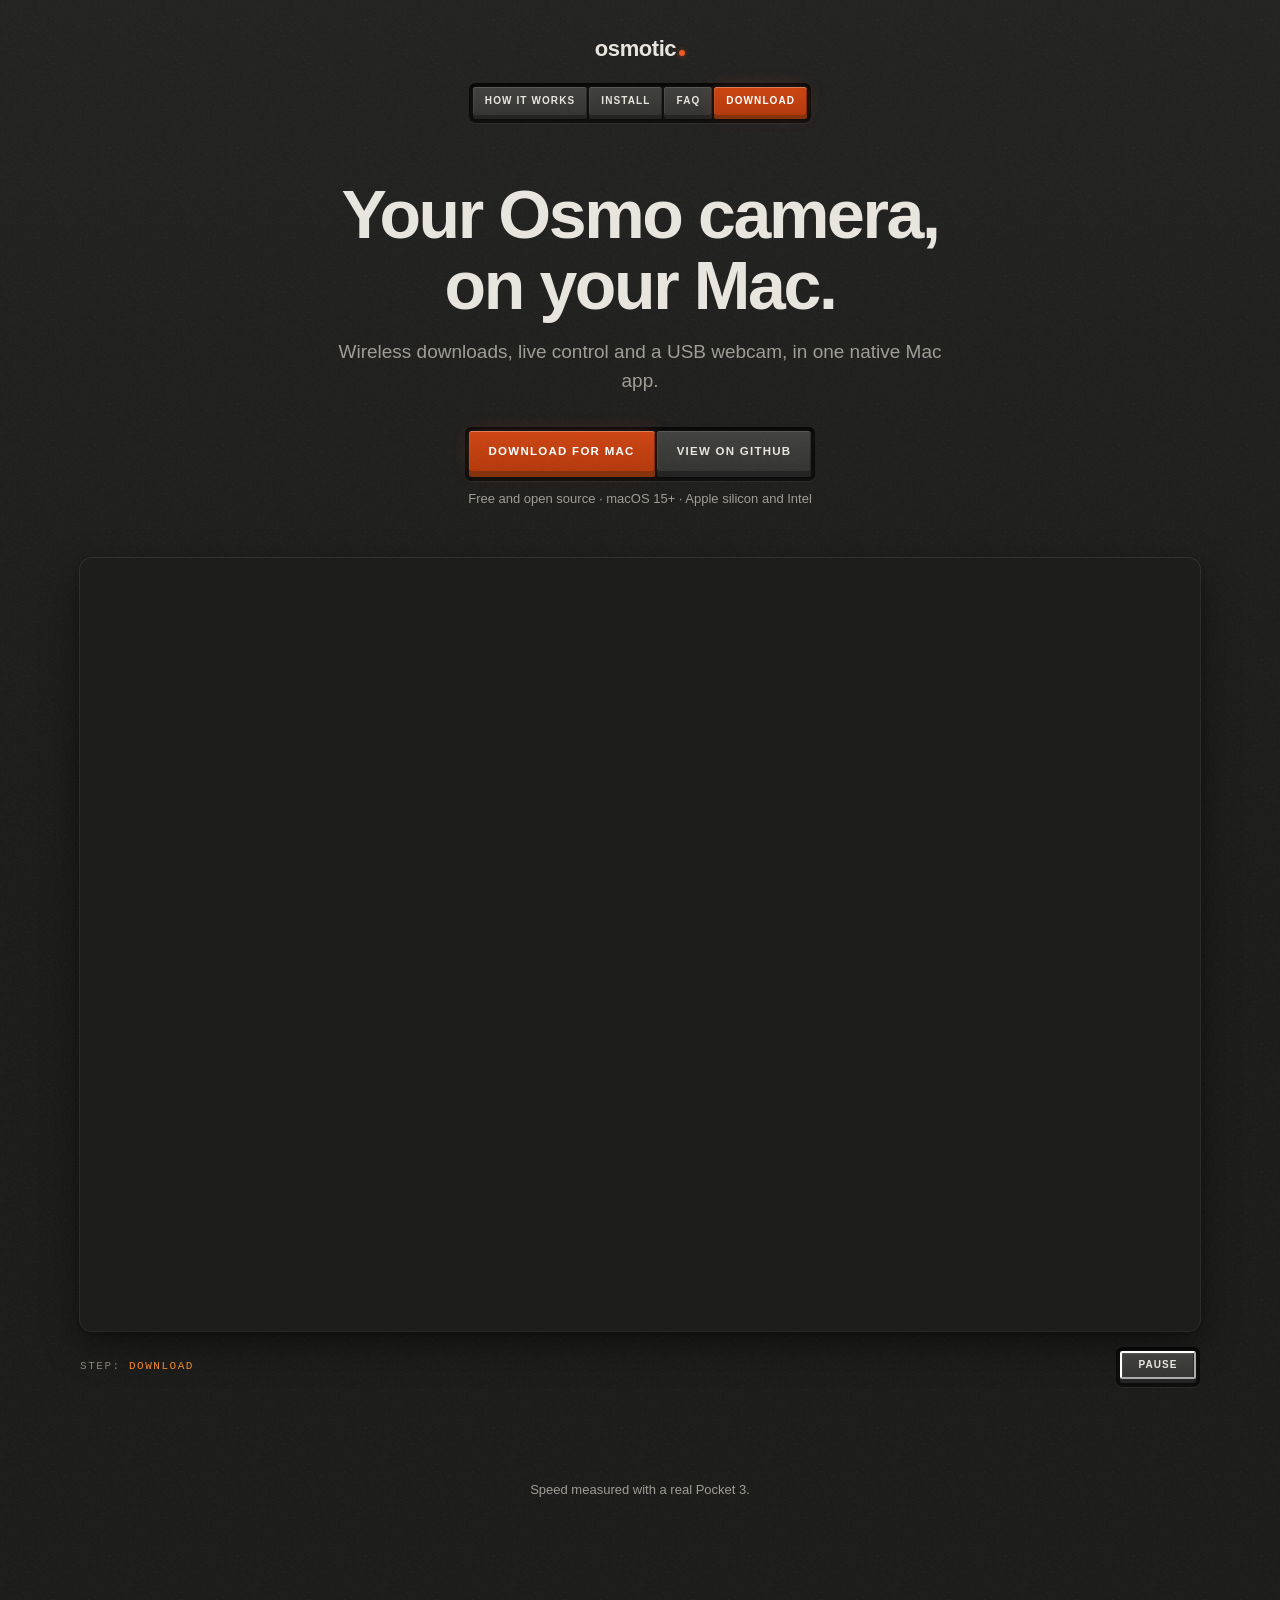
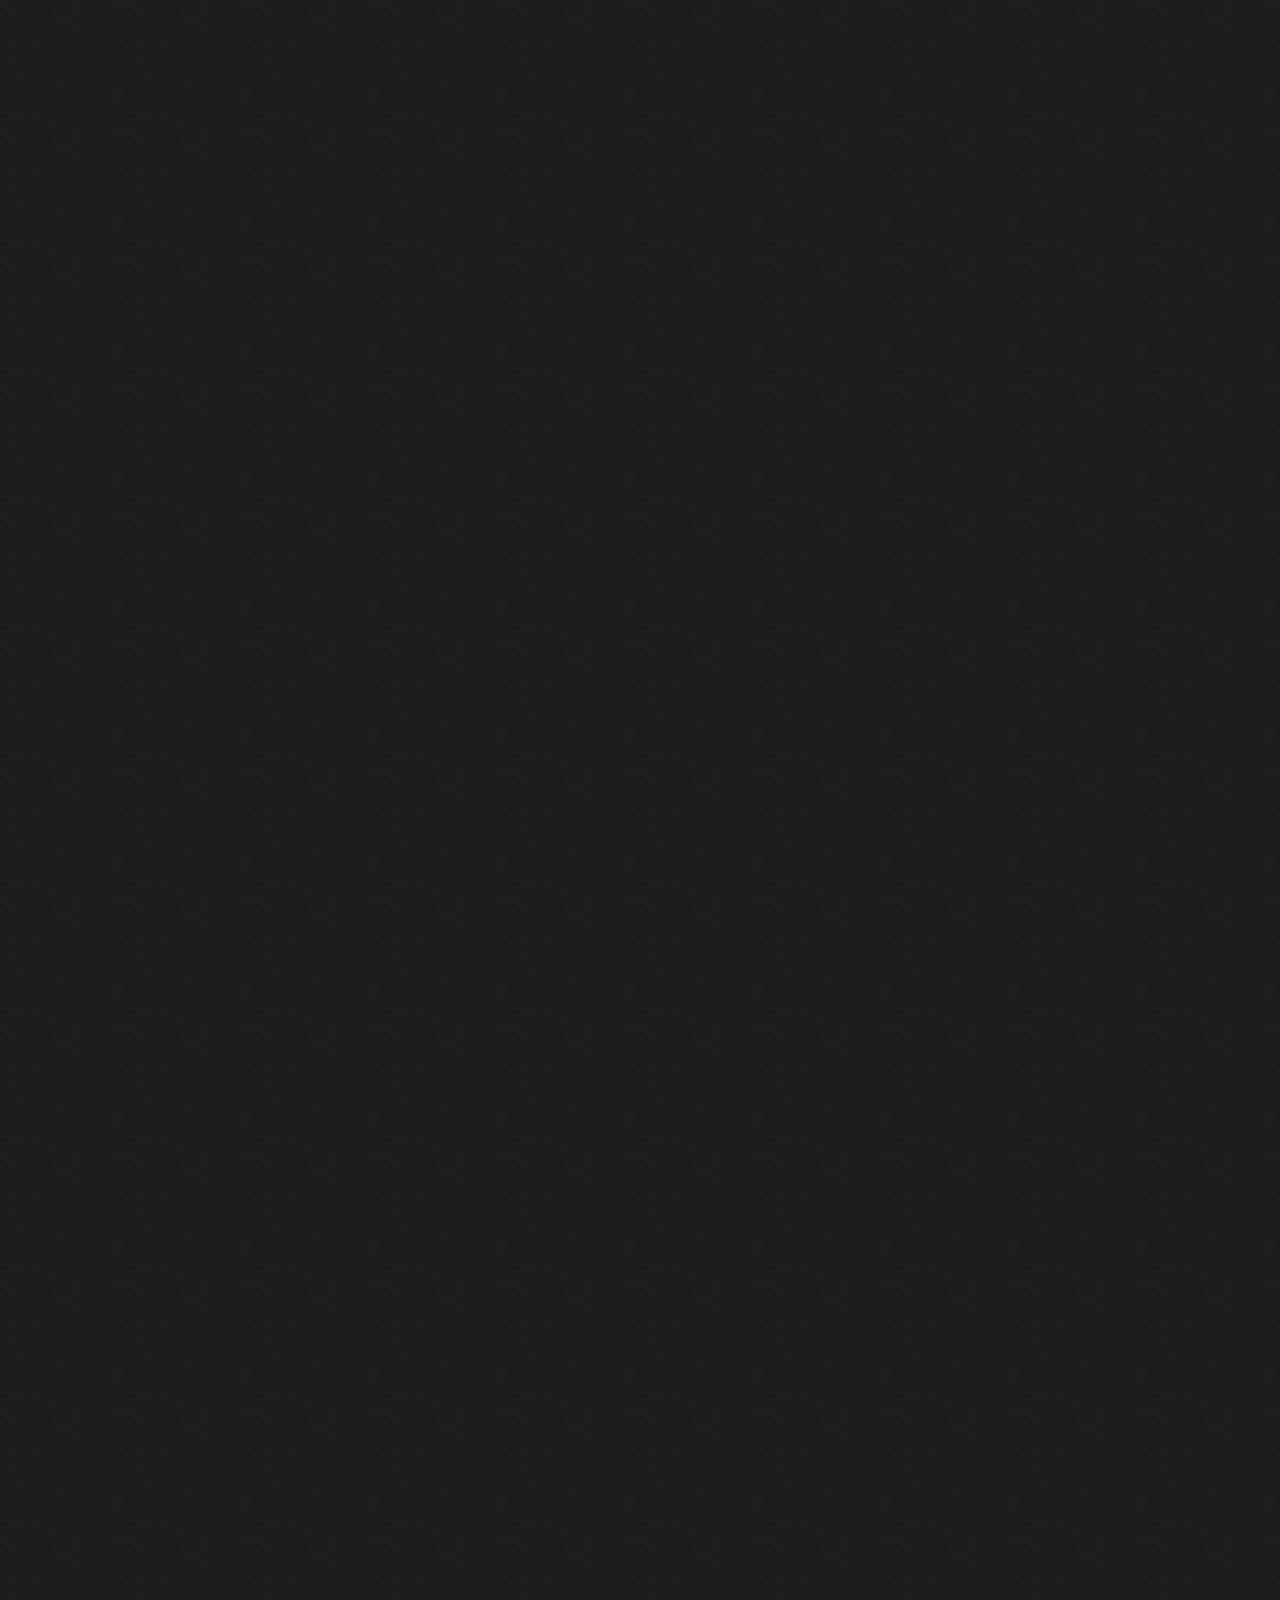
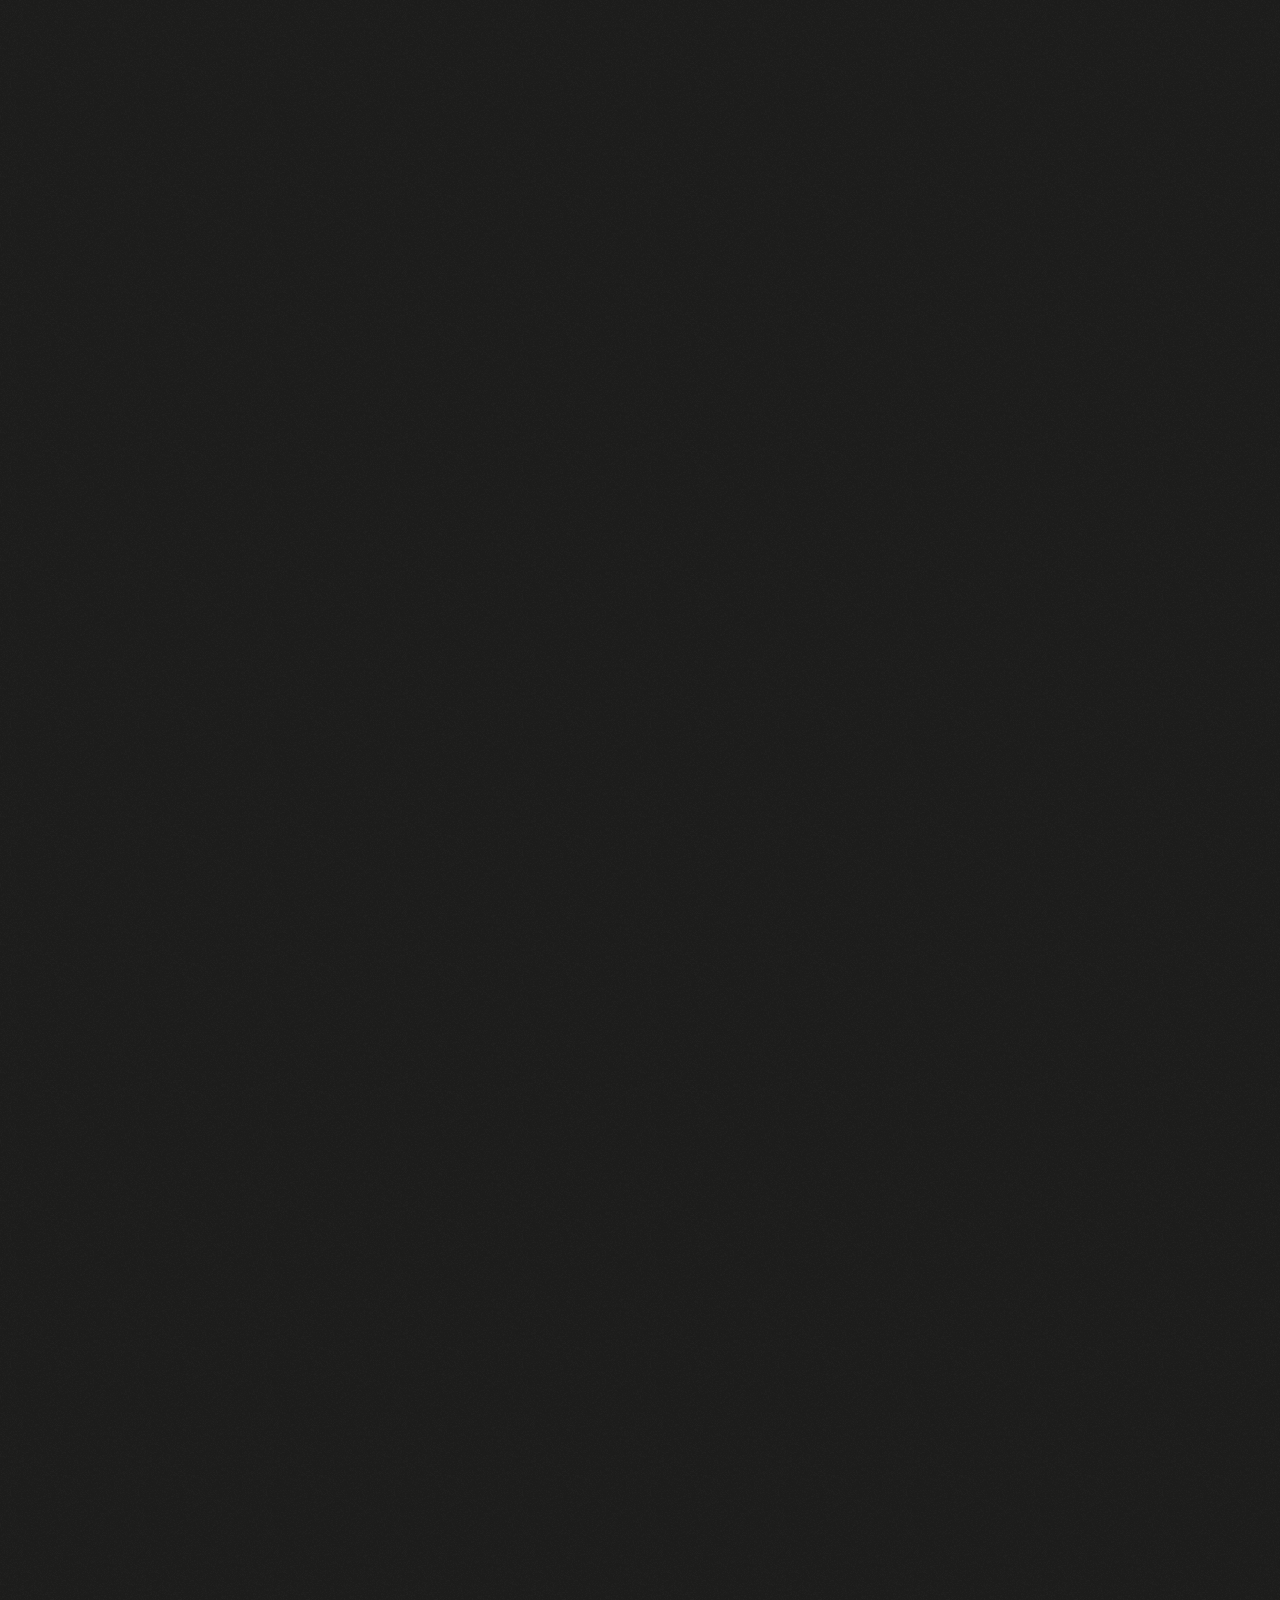
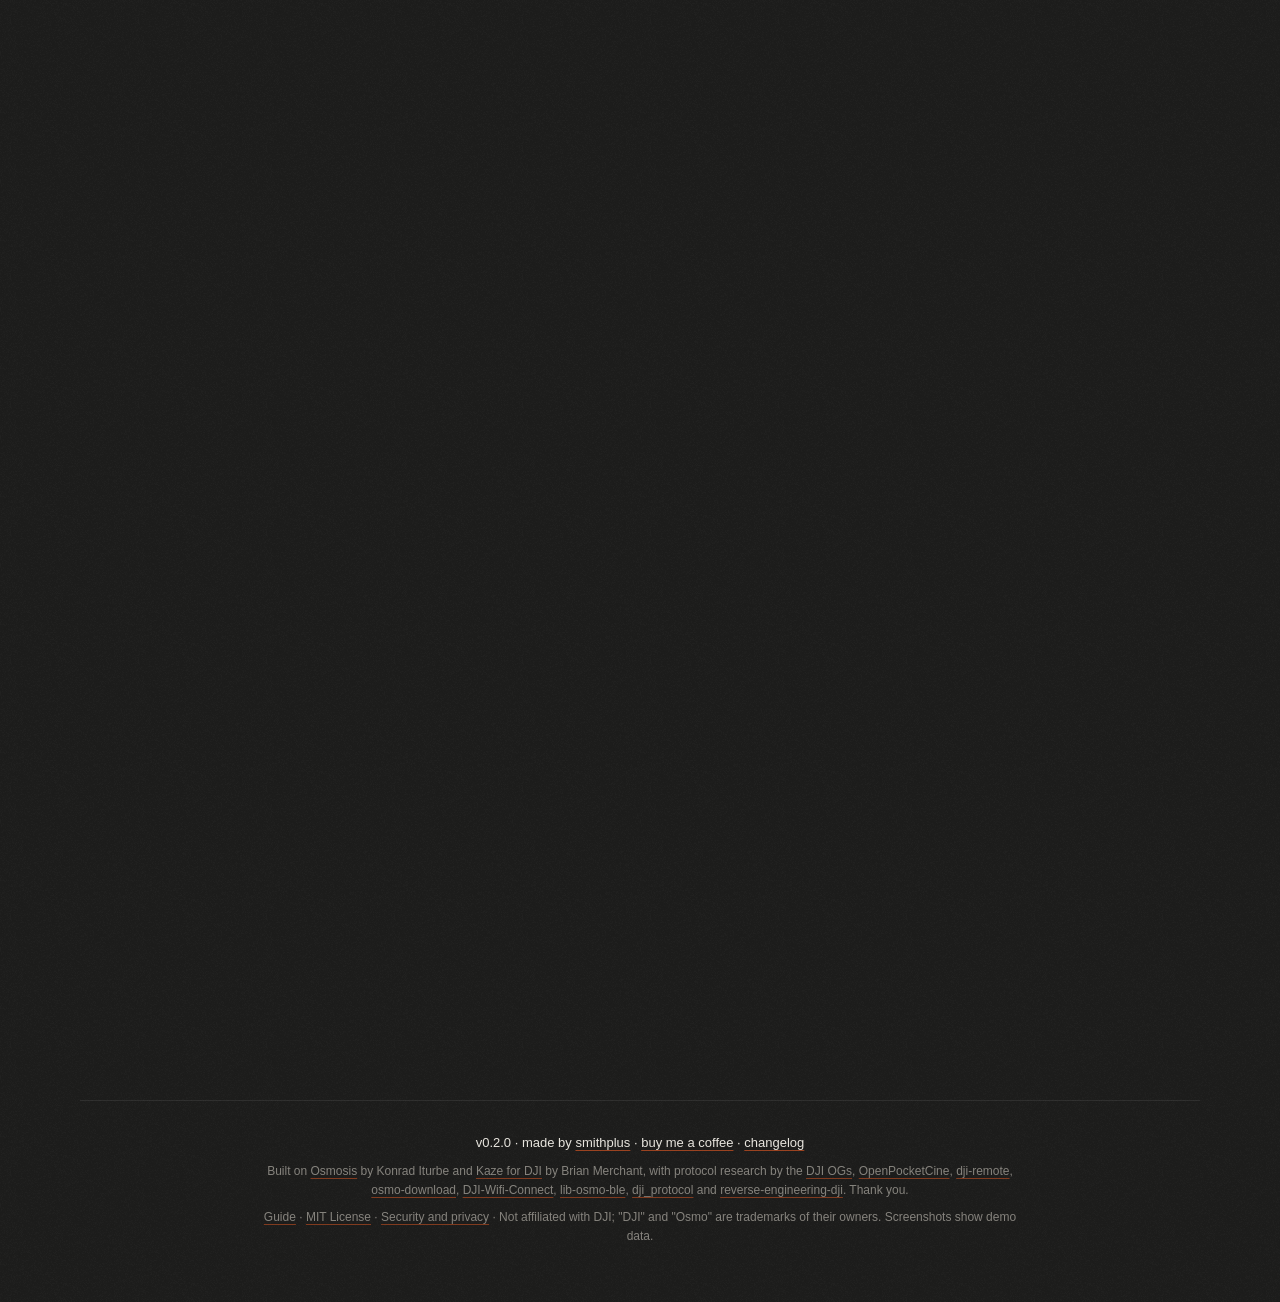
==== commit eec106af: "A Live video, the drag to Applications, fresh screenshots The Live section's still becomes an 8.9 s " ====
--- a/site/index.html
+++ b/site/index.html
@@ -110,7 +110,16 @@
         <h3>Control it from across the room</h3>
         <p>Record, take photos, switch modes and watch the picture live.</p>
       </div>
-      <figure class="shot" data-reveal="tray"><img src="images/live.webp" width="1368" height="970" loading="lazy" alt="Live tab: the camera's picture while recording for 12:34, mode keys and a Stop key"></figure>
+      <figure class="shot" data-reveal="tray" data-demo data-steps="0:Record,4:Stop,5.1:Mode,7.9:Record">
+        <video class="demo-video" width="1400" height="966" poster="images/live-poster.webp" muted loop playsinline preload="none"
+               aria-label="Osmotic's Live tab: recording starts, stops, and the mode switches to Slow-mo and back">
+          <source src="images/live.mp4" type="video/mp4">
+        </video>
+        <figcaption class="demo-bar" hidden>
+          <span class="demo-step"><span class="label">Step:</span> <span data-demo-step>Record</span></span>
+          <span class="bank"><button type="button" class="key key--compact" data-demo-toggle>Pause</button></span>
+        </figcaption>
+      </figure>
     </article>
 
     <article class="feature">
@@ -173,11 +182,11 @@
     <h2 class="index" id="install-title" data-reveal><span aria-hidden="true">05</span>Install</h2>
     <ol class="steps steps--row">
       <li class="panel" data-reveal><span class="n">01</span><p><a href="https://github.com/smithplus/Osmotic/releases/latest" data-download>Download the <code>.dmg</code></a> and drag Osmotic to Applications.</p>
-        <figure class="step-shot"><img src="images/step-1.webp" width="900" height="520" loading="lazy" alt="The Osmotic icon, an arrow, and an Applications folder"></figure></li>
+        <figure class="step-shot"><video src="images/step-1.mp4" poster="images/step-1.webp" width="900" height="520" muted playsinline preload="none" data-play-once aria-label="The Osmotic disk image in Finder: the Osmotic icon dragged onto the Applications folder"></video></figure></li>
       <li class="panel" data-reveal><span class="n">02</span><p>First launch: <strong>Privacy &amp; Security › Open Anyway</strong>. <span class="muted">Not notarized by Apple yet.</span></p>
-        <figure class="step-shot"><img src="images/step-2.webp" width="900" height="520" loading="lazy" alt="The path System Settings, Privacy and Security, and the Open Anyway key to press once"></figure></li>
+        <figure class="step-shot"><img src="images/step-2.webp" width="900" height="520" loading="lazy" alt="System Settings, Privacy and Security: the notice that Osmotic was blocked, and the Open Anyway button to click once"></figure></li>
       <li class="panel" data-reveal><span class="n">03</span><p>Turn on the camera and click <strong>Connect</strong>.</p>
-        <figure class="step-shot"><img src="images/step-3.webp" width="900" height="520" loading="lazy" alt="Osmotic's Cameras screen: an Osmo Pocket 3 nearby, with its signal and a Connect key"></figure></li>
+        <figure class="step-shot"><img src="images/step-3.webp" width="900" height="520" loading="lazy" alt="Osmotic's Cameras screen: an Osmo Pocket 3 nearby, and the pointer on its Connect key"></figure></li>
     </ol>
   </section>
 
--- a/site/style.css
+++ b/site/style.css
@@ -314,6 +314,7 @@
 
 h3 { font-size: clamp(22px, 3vw, 30px); letter-spacing: -0.02em; line-height: 1.15; margin: 0 0 var(--s3); }
 .feature { display: grid; grid-template-columns: 5fr 7fr; gap: var(--s5); align-items: center; margin-bottom: var(--s6); }
+.feature--flip { grid-template-columns: 7fr 5fr; }  /* the picture keeps the wide column */
 .feature--flip .feature-text { order: 2; }
 .feature p { color: var(--muted); margin: 0 0 var(--s3); font-size: 18px; }
 .feature h3 { font-size: clamp(26px, 3.4vw, 36px); }
@@ -383,8 +384,8 @@
 .steps--row p { font-size: 16px; }
 .steps--row li { align-content: space-between; }
 .step-shot { margin: 0; }
-.step-shot img {
-  width: 100%; border-radius: var(--radius-m);
+.step-shot img, .step-shot video {
+  display: block; width: 100%; height: auto; aspect-ratio: 900 / 520; border-radius: var(--radius-m);
   box-shadow: inset 0 0 0 1px rgb(255 255 255 / 0.06), var(--contact);
 }
 .n { font: 700 15px/1 var(--mono); color: var(--lcd-text); }
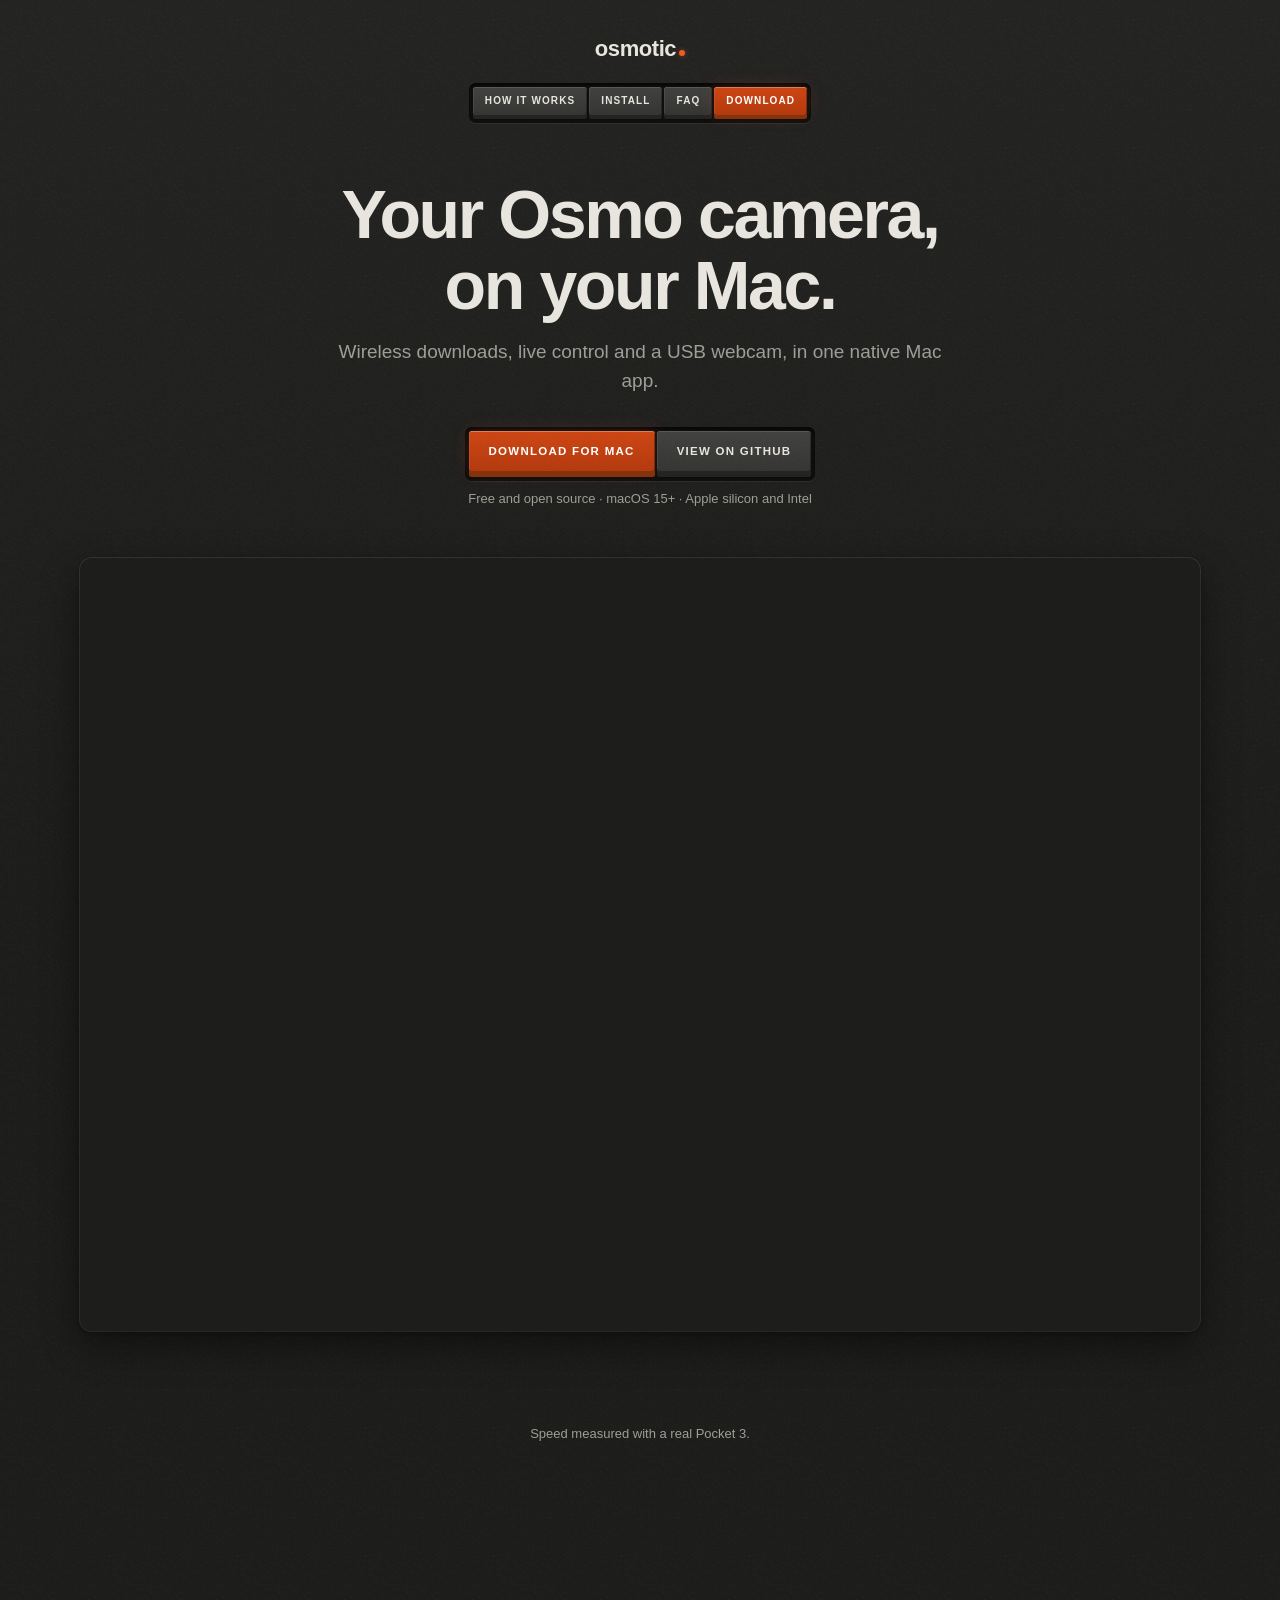
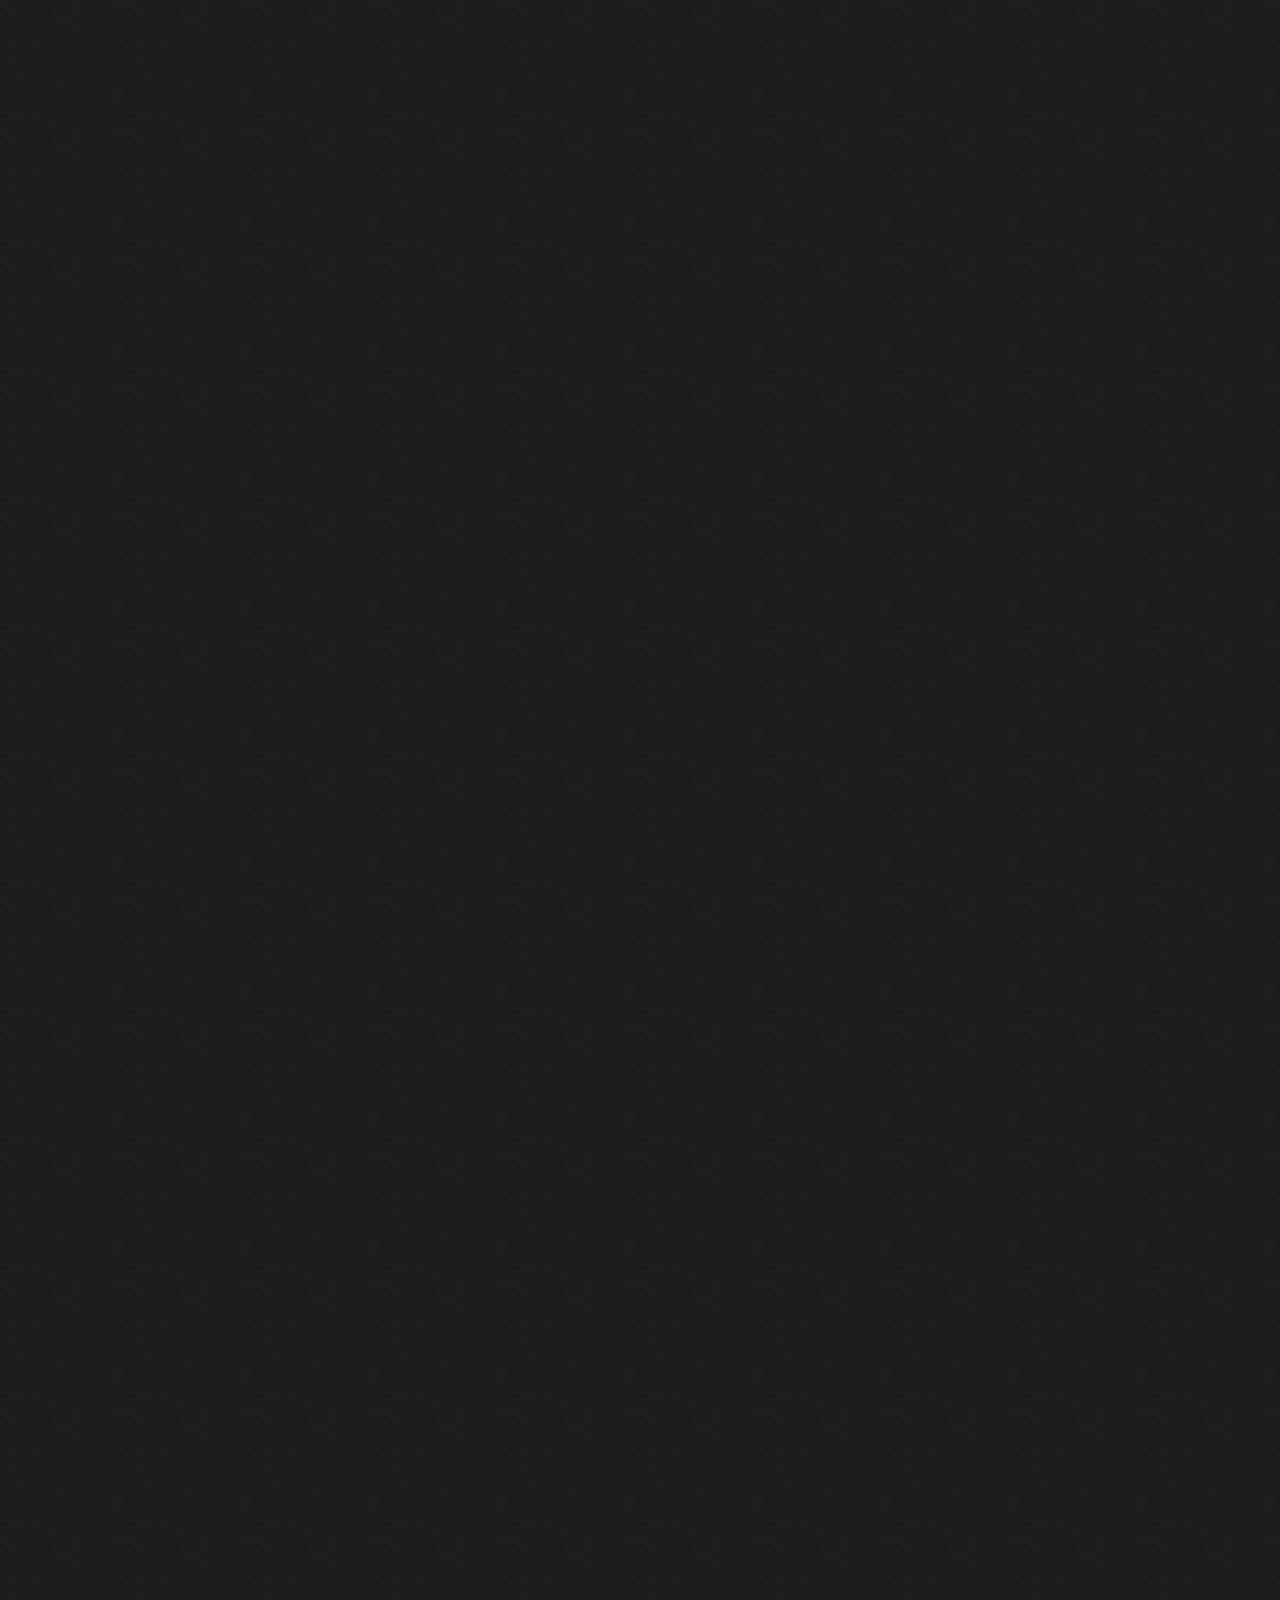
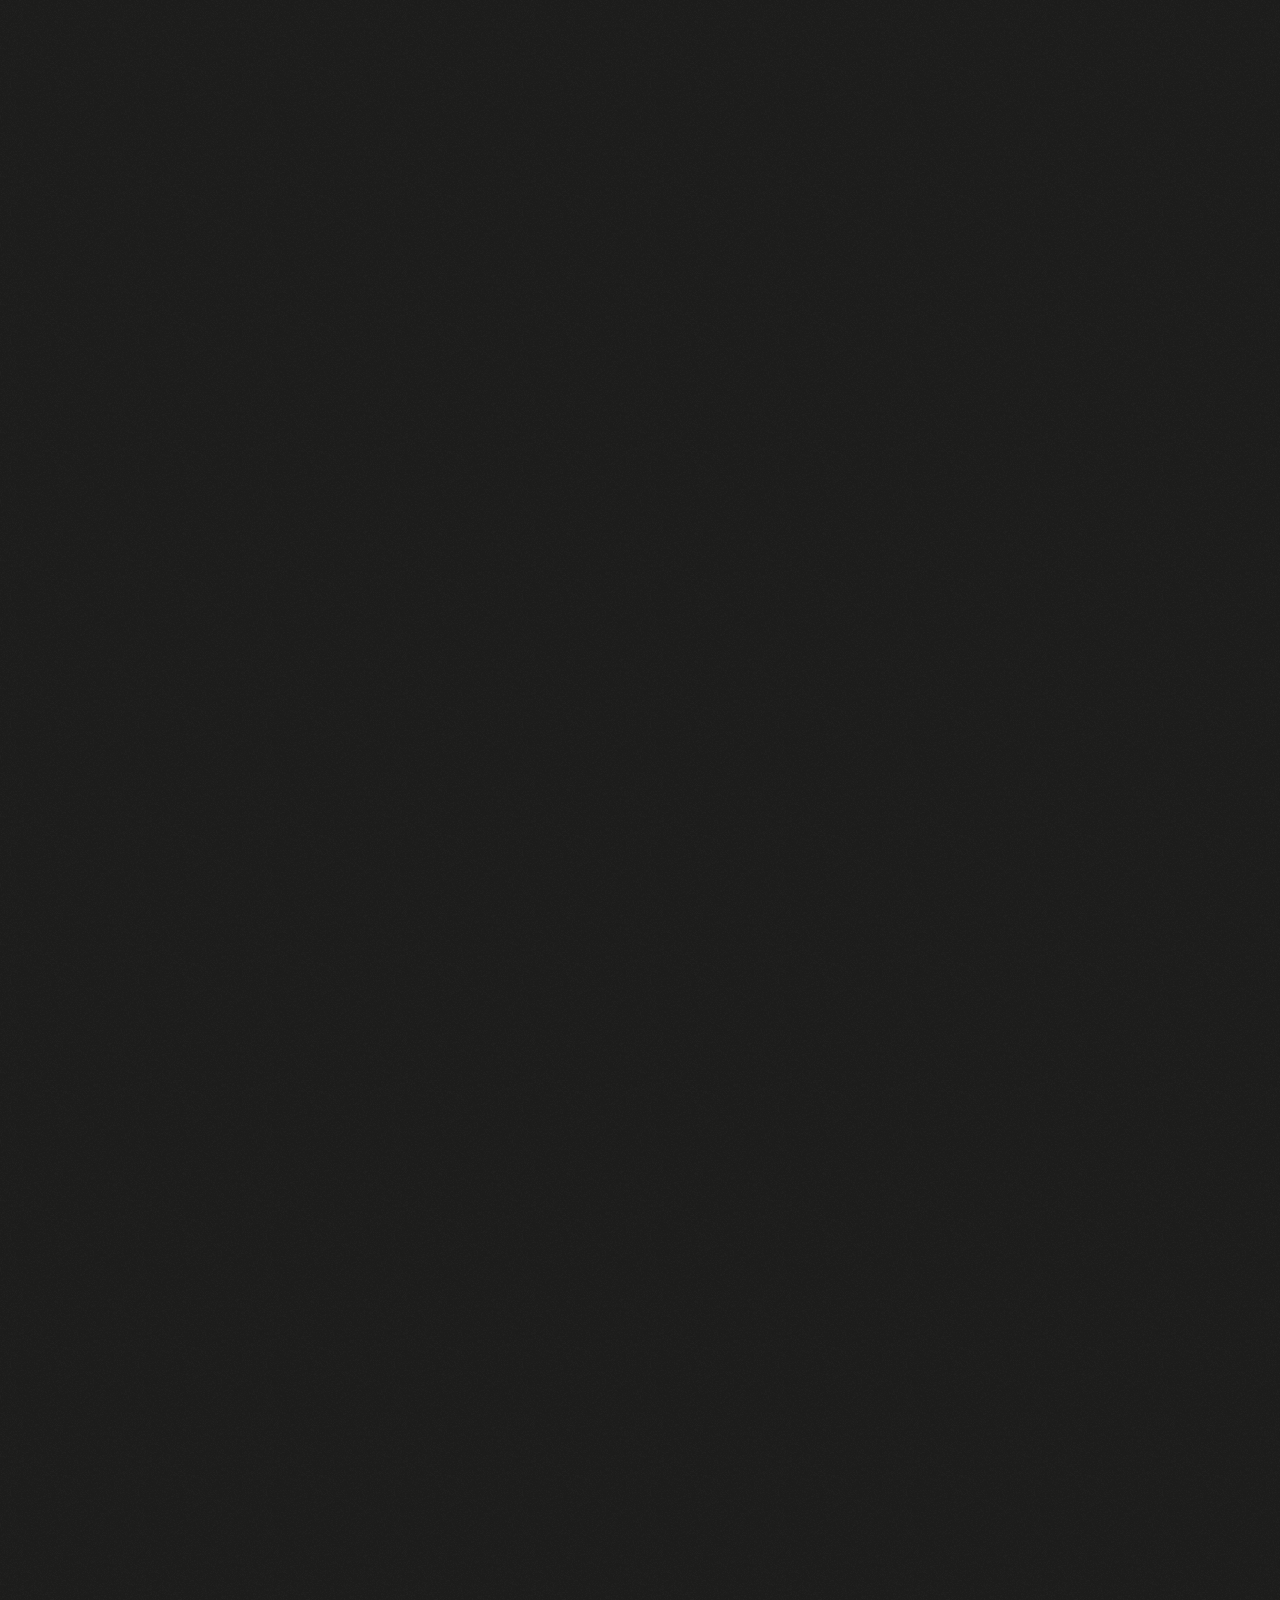
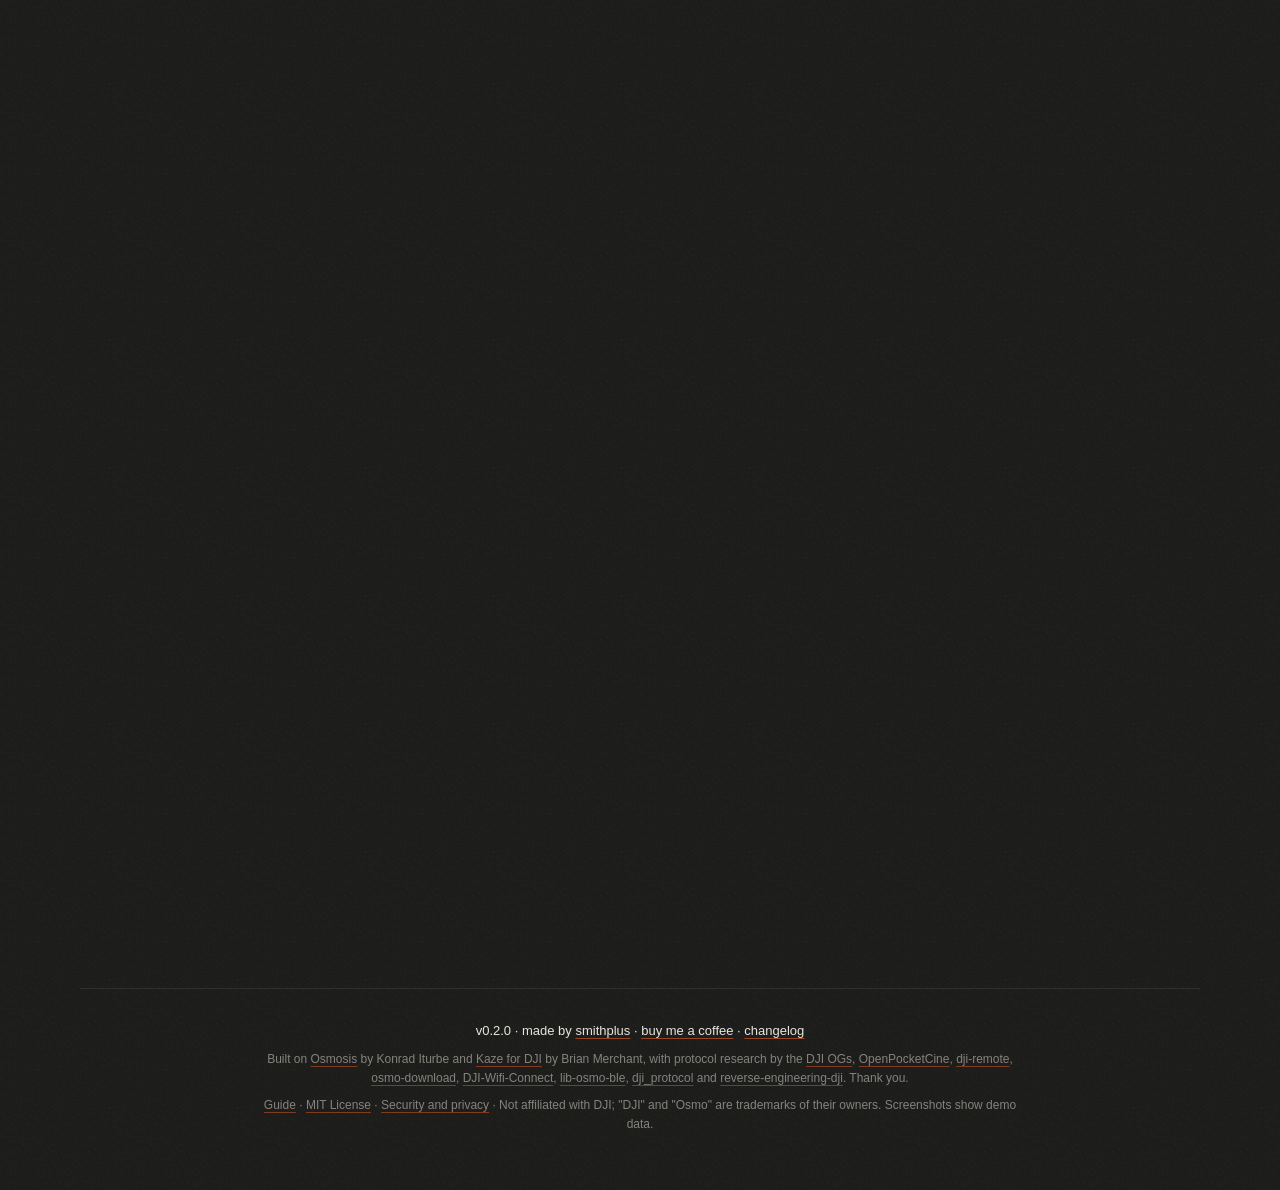
==== commit ca4fef07: "Phones: stacked keys fill their slot; the videos lose their controls A bank whose keys wrapped left " ====
--- a/site/index.html
+++ b/site/index.html
@@ -59,18 +59,14 @@
       </div>
       <p class="fine">Free and open source · macOS 15+ · Apple silicon and Intel</p>
     </div>
-    <figure class="shot shot--hero demo" data-demo data-steps="0:Download,2.7:Done,5.3:Connect,7.4:Link,10.4:Pick,13.35:Download">
+    <figure class="shot shot--hero demo" data-demo>
       <!-- One session with a camera, rendered by the app itself in demo mode
            (scripts/make_demo_video.swift): no screen recording, synthetic footage. main.js starts it
            once the page has loaded, unless the reader asked for reduced motion. -->
       <video class="demo-video" width="1400" height="966" poster="images/demo-poster.webp" muted loop playsinline preload="none"
-             aria-label="Osmotic connecting to an Osmo Pocket 3, two clips ticked, and their download to the Mac">
+             tabindex="0" aria-label="Osmotic connecting to an Osmo Pocket 3, two clips ticked, and their download to the Mac. Click to stop it">
         <source src="images/demo.mp4" type="video/mp4">
       </video>
-      <figcaption class="demo-bar" hidden>
-        <span class="demo-step"><span class="label">Step:</span> <span data-demo-step>Download</span></span>
-        <span class="bank"><button type="button" class="key key--compact" data-demo-toggle>Pause</button></span>
-      </figcaption>
     </figure>
     <div class="lcd lcd--proof" data-reveal>
       <p><span class="label">Speed:</span> ~<span data-count="33">33</span> MB/s</p>
@@ -110,15 +106,11 @@
         <h3>Control it from across the room</h3>
         <p>Record, take photos, switch modes and watch the picture live.</p>
       </div>
-      <figure class="shot" data-reveal="tray" data-demo data-steps="0:Record,4:Stop,5.1:Mode,7.9:Record">
+      <figure class="shot" data-reveal="tray" data-demo>
         <video class="demo-video" width="1400" height="966" poster="images/live-poster.webp" muted loop playsinline preload="none"
-               aria-label="Osmotic's Live tab: recording starts, stops, and the mode switches to Slow-mo and back">
+               tabindex="0" aria-label="Osmotic's Live tab: recording starts, stops, and the mode switches to Slow-mo and back. Click to stop it">
           <source src="images/live.mp4" type="video/mp4">
         </video>
-        <figcaption class="demo-bar" hidden>
-          <span class="demo-step"><span class="label">Step:</span> <span data-demo-step>Record</span></span>
-          <span class="bank"><button type="button" class="key key--compact" data-demo-toggle>Pause</button></span>
-        </figcaption>
       </figure>
     </article>
 
--- a/site/style.css
+++ b/site/style.css
@@ -285,14 +285,9 @@
   border-radius: 12px; background: #1d1d1c;
   box-shadow: 0 0 0 1px rgb(255 255 255 / 0.1), 0 14px 38px rgb(0 0 0 / 0.45), 0 2px 6px rgb(0 0 0 / 0.3);
 }
-.demo-bar {
-  display: flex; align-items: center; justify-content: space-between; gap: var(--s3);
-  margin-top: var(--s3); font: 500 11px/1 var(--mono); letter-spacing: 0.14em;
-  text-transform: uppercase; color: var(--muted);
-}
-.demo-step .label { color: var(--lcd-caption); }
-.demo-step [data-demo-step] { color: var(--lcd-text); }
-.demo-bar .key { min-width: 76px; }
+/* The video is its own pause control (main.js), so it takes focus like one. */
+.demo-video { cursor: pointer; }
+.demo-video:focus-visible { outline: 2px solid var(--accent); outline-offset: 3px; }
 .shot--hero { margin-inline: 0; }
 
 .lcd--proof {
@@ -536,6 +531,9 @@
   .steps--row { grid-template-columns: 1fr; }
 }
 @media (max-width: 560px) {
+  /* Stacked keys fill the slot: a key half as wide as its bank reads as a mistake. */
+  .actions .bank, .cta .bank { display: flex; flex-direction: column; align-items: stretch; width: 100%; }
+  .actions .key, .cta .key { width: 100%; }
   /* Five columns don't fit a phone: the comparison becomes one LABEL: value line per option,
      the way the app's readouts are written. */
   .lcd--pairs { overflow-x: visible; }
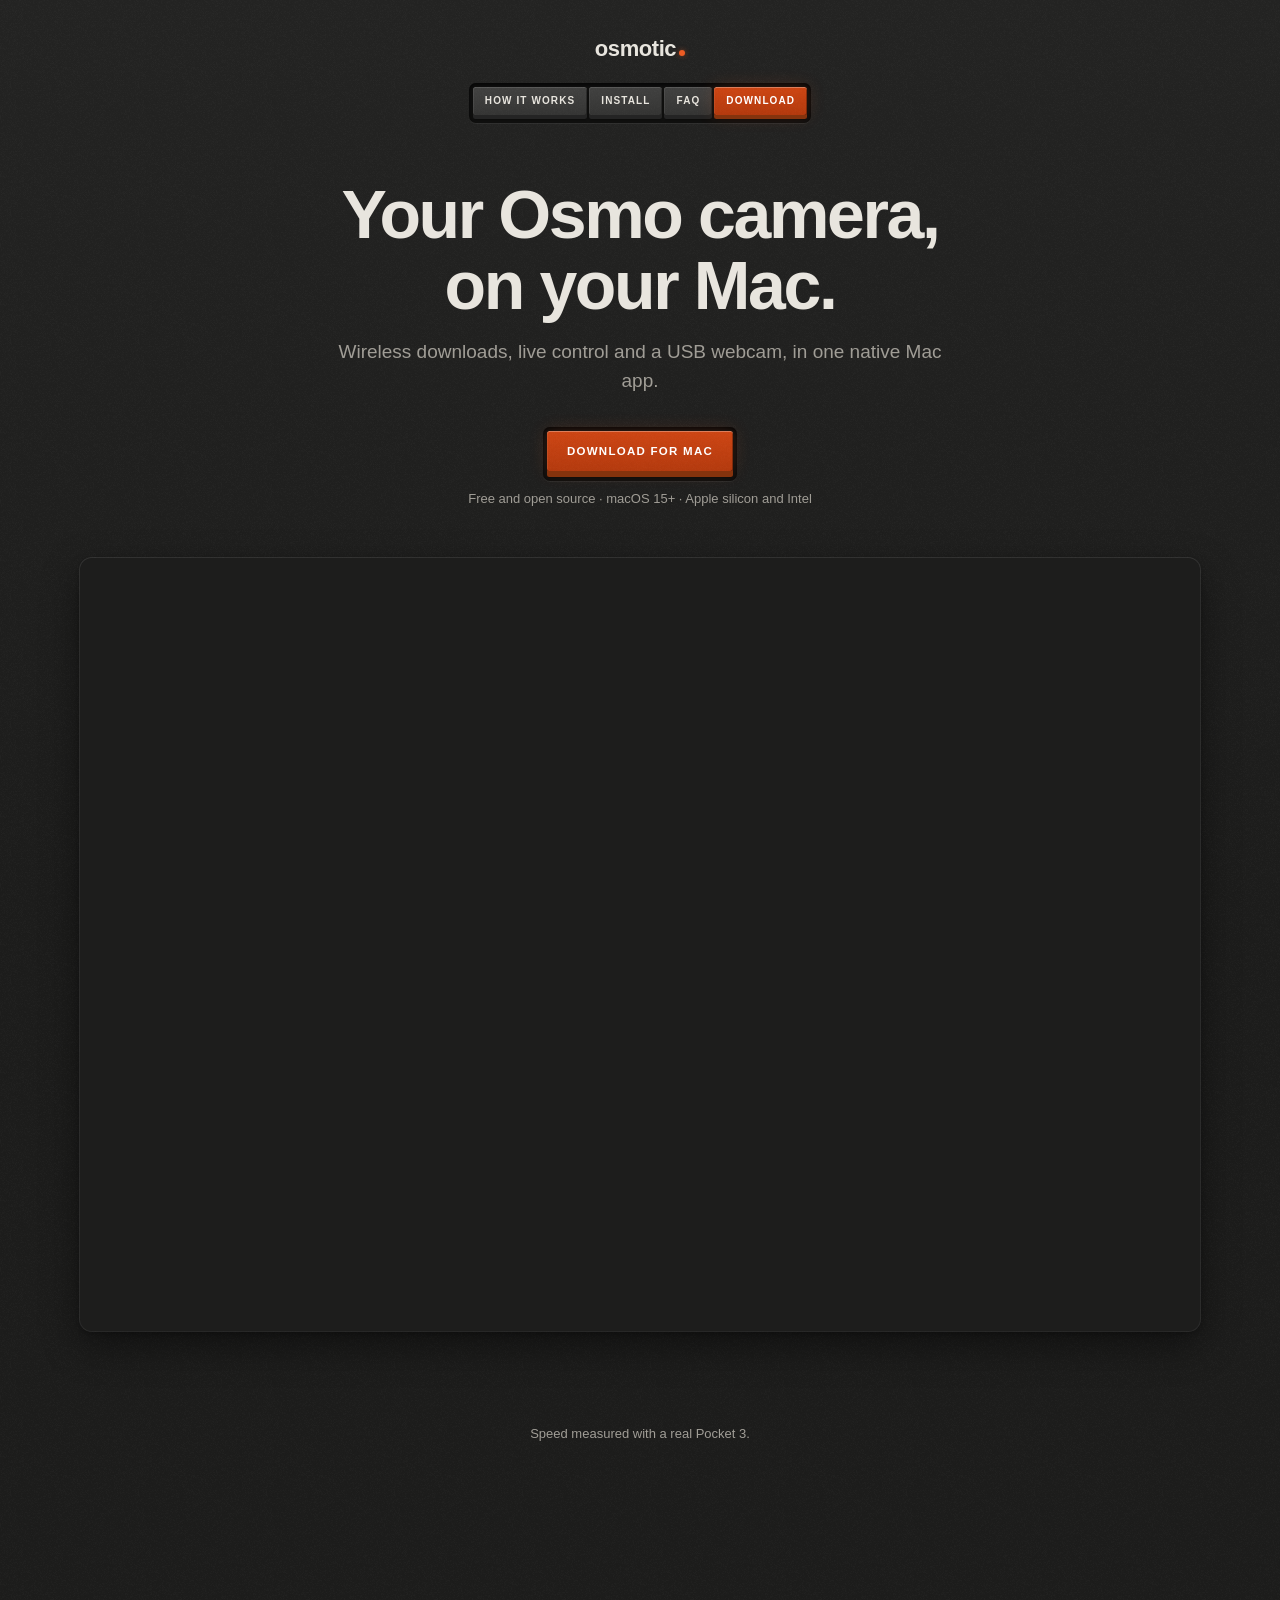
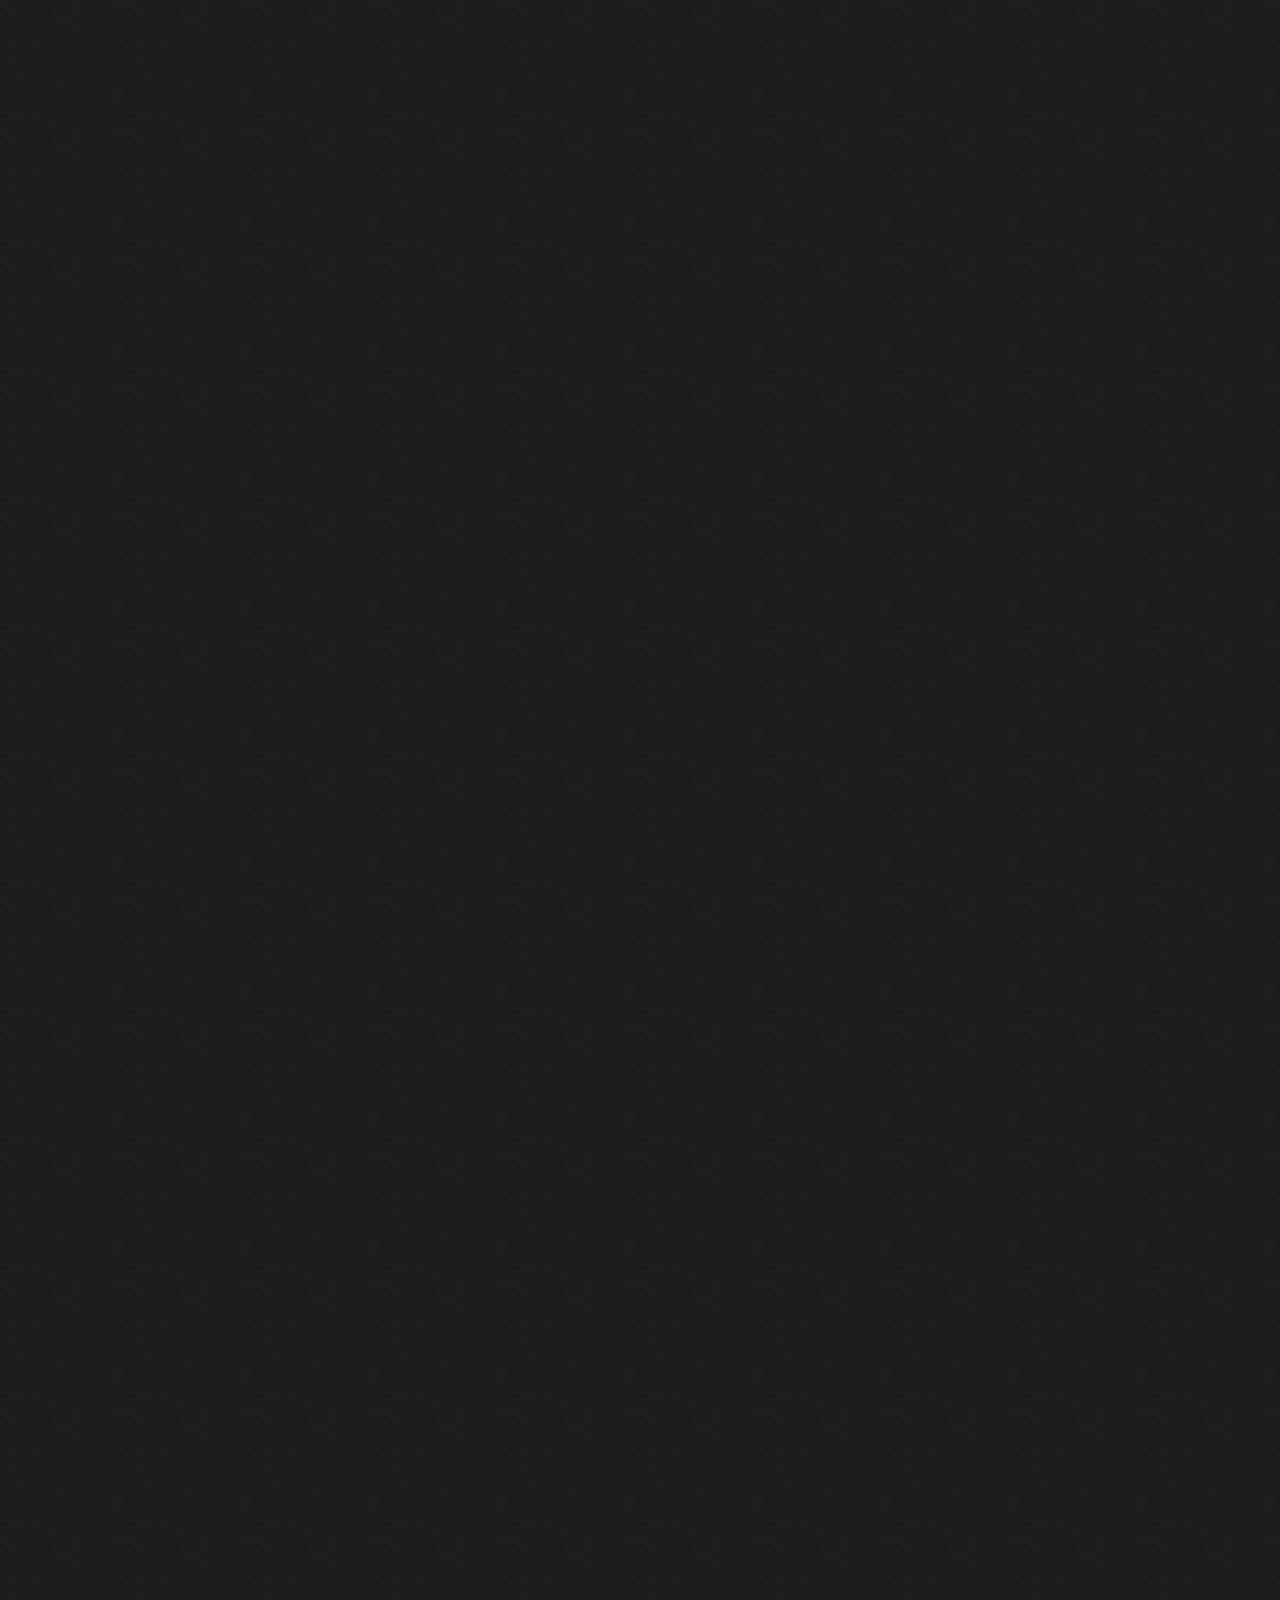
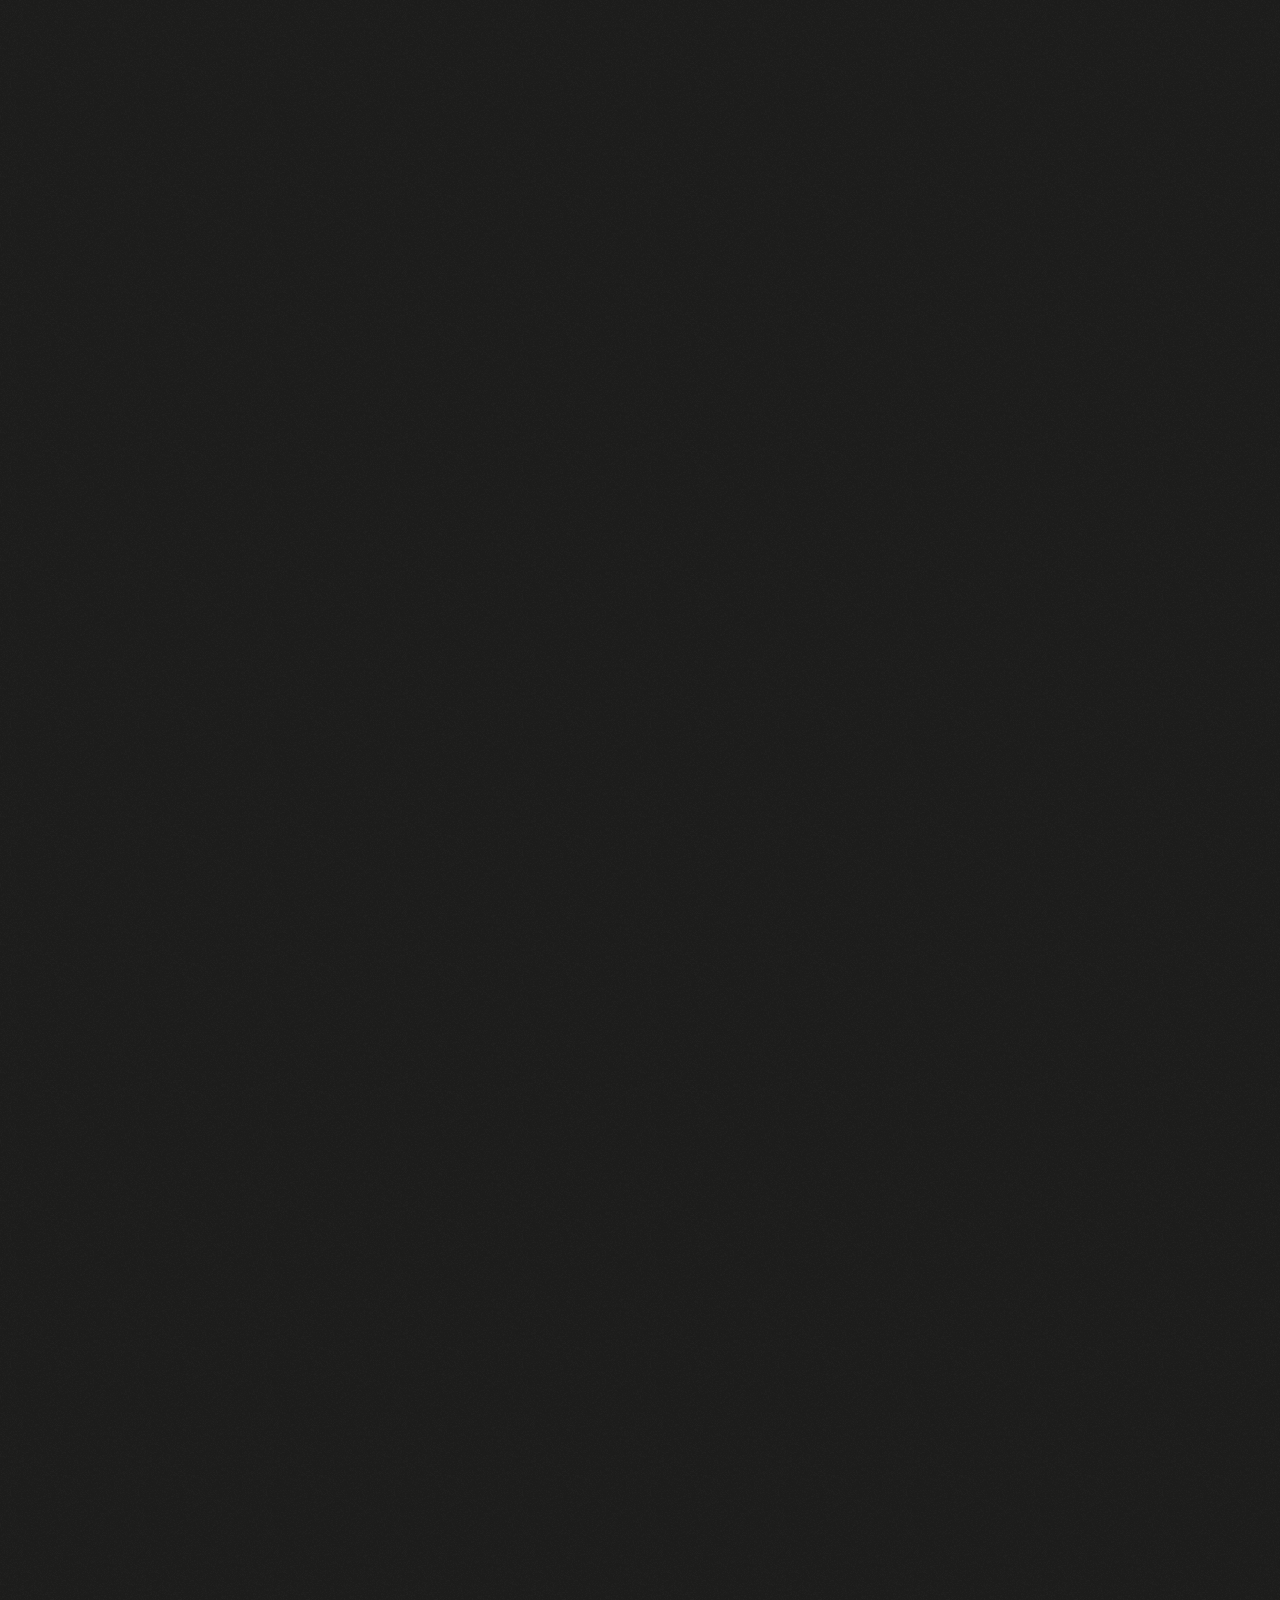
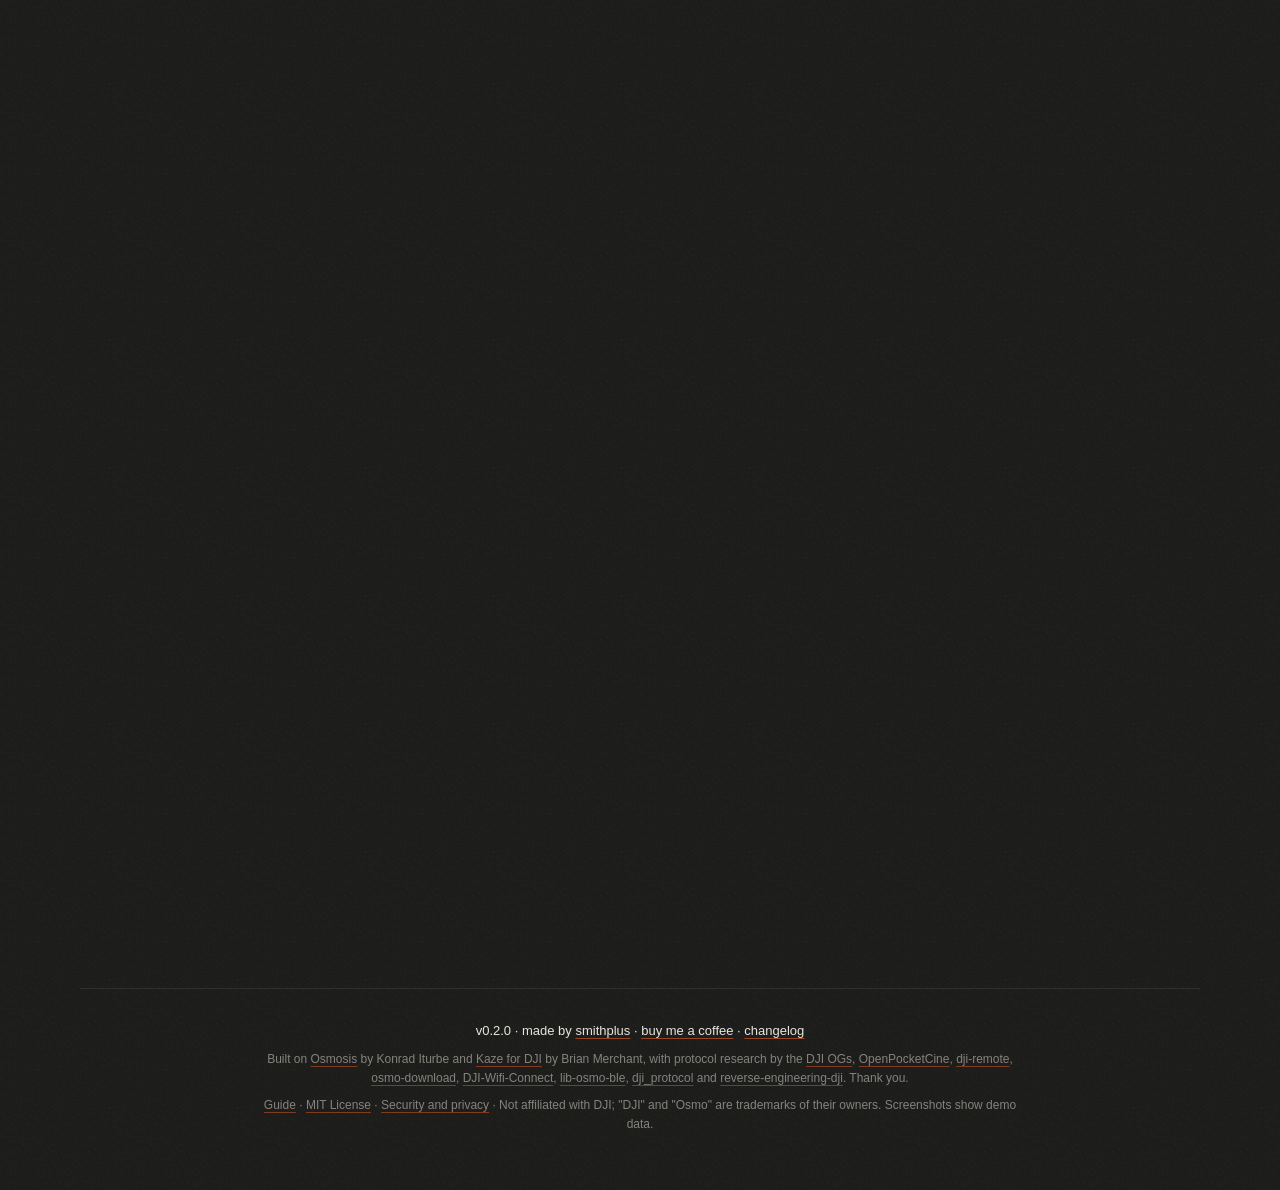
==== commit 7a72ecc5: "The three install steps loop; titles centred, one key in the hero Steps 2 and 3 become clips like st" ====
--- a/site/index.html
+++ b/site/index.html
@@ -55,7 +55,6 @@
     <div class="actions">
       <div class="bank">
         <a class="key key--primary" href="https://github.com/smithplus/Osmotic/releases/latest" data-download>Download for Mac</a>
-        <a class="key" href="https://github.com/smithplus/Osmotic">View on GitHub</a>
       </div>
       <p class="fine">Free and open source · macOS 15+ · Apple silicon and Intel</p>
     </div>
@@ -78,7 +77,7 @@
   </section>
 
   <section class="section" id="how" aria-labelledby="how-title">
-    <h2 class="index" id="how-title" data-reveal><span aria-hidden="true">01</span>How it works</h2>
+    <h2 class="index" id="how-title" data-reveal>How it works</h2>
     <p class="intro" data-reveal>DJI's app sends wireless transfers to a phone only. Osmotic talks to the camera directly.</p>
     <ol class="panel panel--screws stages" data-reveal>
       <li><span class="led led--stage" aria-hidden="true"></span><span class="stage-name">Bluetooth</span><p>Pairs with the camera</p></li>
@@ -89,7 +88,7 @@
   </section>
 
   <section class="section" id="features" aria-labelledby="features-title">
-    <h2 class="index" id="features-title" data-reveal><span aria-hidden="true">02</span>What it does</h2>
+    <h2 class="index" id="features-title" data-reveal>What it does</h2>
 
     <article class="feature">
       <div class="feature-text" data-reveal>
@@ -125,7 +124,7 @@
   </section>
 
   <section class="section" aria-labelledby="details-title">
-    <h2 class="index" id="details-title" data-reveal><span aria-hidden="true">03</span>The details</h2>
+    <h2 class="index" id="details-title" data-reveal>The details</h2>
     <svg class="sprite" aria-hidden="true" focusable="false">
       <symbol id="i-folder" viewBox="0 0 24 24"><path d="M3 7.5A1.5 1.5 0 0 1 4.5 6H9l2 2h8.5A1.5 1.5 0 0 1 21 9.5v8a1.5 1.5 0 0 1-1.5 1.5h-15A1.5 1.5 0 0 1 3 17.5z"/></symbol>
       <symbol id="i-calendar" viewBox="0 0 24 24"><rect x="3.5" y="5" width="17" height="15" rx="2"/><path d="M3.5 9.5h17M8 3v4M16 3v4"/></symbol>
@@ -153,7 +152,7 @@
   </section>
 
   <section class="section" aria-labelledby="compare-title">
-    <h2 class="index" id="compare-title" data-reveal><span aria-hidden="true">04</span>How it compares</h2>
+    <h2 class="index" id="compare-title" data-reveal>How it compares</h2>
     <div class="lcd lcd--table lcd--pairs" data-reveal tabindex="0" role="region" aria-label="Comparison table">
       <!-- On a phone this table becomes one labelled pair per line, so the roles are spelled out:
            CSS display takes a table's own semantics away. -->
@@ -171,19 +170,19 @@
   </section>
 
   <section class="section" id="install" aria-labelledby="install-title">
-    <h2 class="index" id="install-title" data-reveal><span aria-hidden="true">05</span>Install</h2>
+    <h2 class="index" id="install-title" data-reveal>Install</h2>
     <ol class="steps steps--row">
       <li class="panel" data-reveal><span class="n">01</span><p><a href="https://github.com/smithplus/Osmotic/releases/latest" data-download>Download the <code>.dmg</code></a> and drag Osmotic to Applications.</p>
-        <figure class="step-shot"><video src="images/step-1.mp4" poster="images/step-1.webp" width="900" height="520" muted playsinline preload="none" data-play-once aria-label="The Osmotic disk image in Finder: the Osmotic icon dragged onto the Applications folder"></video></figure></li>
+        <figure class="step-shot" data-demo><video src="images/step-1.mp4" poster="images/step-1.webp" width="900" height="520" muted loop playsinline preload="none" tabindex="0" aria-label="The Osmotic disk image in Finder: the Osmotic icon dragged onto the Applications folder. Click to stop it"></video></figure></li>
       <li class="panel" data-reveal><span class="n">02</span><p>First launch: <strong>Privacy &amp; Security › Open Anyway</strong>. <span class="muted">Not notarized by Apple yet.</span></p>
-        <figure class="step-shot"><img src="images/step-2.webp" width="900" height="520" loading="lazy" alt="System Settings, Privacy and Security: the notice that Osmotic was blocked, and the Open Anyway button to click once"></figure></li>
+        <figure class="step-shot" data-demo><video src="images/step-2.mp4" poster="images/step-2.webp" width="900" height="520" muted loop playsinline preload="none" tabindex="0" aria-label="System Settings, Privacy and Security: the notice that Osmotic was blocked, and the pointer clicking Open Anyway. Click to stop it"></video></figure></li>
       <li class="panel" data-reveal><span class="n">03</span><p>Turn on the camera and click <strong>Connect</strong>.</p>
-        <figure class="step-shot"><img src="images/step-3.webp" width="900" height="520" loading="lazy" alt="Osmotic's Cameras screen: an Osmo Pocket 3 nearby, and the pointer on its Connect key"></figure></li>
+        <figure class="step-shot" data-demo><video src="images/step-3.mp4" poster="images/step-3.webp" width="900" height="520" muted loop playsinline preload="none" tabindex="0" aria-label="Osmotic's Cameras screen: an Osmo Pocket 3 nearby, and the pointer clicking its Connect key. Click to stop it"></video></figure></li>
     </ol>
   </section>
 
   <section class="section" aria-labelledby="cameras-title">
-    <h2 class="index" id="cameras-title" data-reveal><span aria-hidden="true">06</span>Cameras</h2>
+    <h2 class="index" id="cameras-title" data-reveal>Cameras</h2>
     <div class="lcd lcd--table" data-reveal tabindex="0" role="region" aria-label="Supported cameras">
       <table>
         <caption class="visually-hidden">Supported cameras</caption>
@@ -200,7 +199,7 @@
   </section>
 
   <section class="section" id="faq" aria-labelledby="faq-title">
-    <h2 class="index" id="faq-title" data-reveal><span aria-hidden="true">07</span>Questions</h2>
+    <h2 class="index" id="faq-title" data-reveal>Questions</h2>
     <div class="faq">
       <details data-reveal><summary>Is this made by DJI?</summary><p>No. It's an independent, open-source app by smithplus. It never deletes or changes files already on the camera.</p></details>
       <details data-reveal><summary>Do I still need DJI Mimo?</summary><p>Only to activate a brand-new camera. After that, no.</p></details>
--- a/site/style.css
+++ b/site/style.css
@@ -285,9 +285,9 @@
   border-radius: 12px; background: #1d1d1c;
   box-shadow: 0 0 0 1px rgb(255 255 255 / 0.1), 0 14px 38px rgb(0 0 0 / 0.45), 0 2px 6px rgb(0 0 0 / 0.3);
 }
-/* The video is its own pause control (main.js), so it takes focus like one. */
-.demo-video { cursor: pointer; }
-.demo-video:focus-visible { outline: 2px solid var(--accent); outline-offset: 3px; }
+/* A video is its own pause control (main.js), so it takes focus like one. */
+.demo-video, .step-shot video { cursor: pointer; }
+.demo-video:focus-visible, .step-shot video:focus-visible { outline: 2px solid var(--accent); outline-offset: 3px; }
 .shot--hero { margin-inline: 0; }
 
 .lcd--proof {
@@ -298,13 +298,17 @@
 
 /* ---- Sections ------------------------------------------------------------------------------ */
 .section { padding-block: var(--s7) 0; }
+/* A section title sits in the middle of its own engraved rule, like a legend printed on a plate. */
 .index {
-  display: flex; align-items: center; gap: var(--s2);
+  display: flex; align-items: center; justify-content: center; gap: var(--s3);
   margin: 0 0 var(--s5);
-  font-size: 12px; font-weight: 600; letter-spacing: 0.16em; text-transform: uppercase;
-}
-.index span { font-family: var(--mono); color: var(--accent); letter-spacing: 0.05em; }
-.index::after { content: ""; flex: 1; height: 1px; background: rgb(255 255 255 / 0.1); box-shadow: 0 1px 0 rgb(0 0 0 / 0.4); transform-origin: left center; }
+  font-size: 12px; font-weight: 600; letter-spacing: 0.16em; text-transform: uppercase; text-align: center;
+}
+.index::before, .index::after {
+  content: ""; flex: 1; height: 1px; background: rgb(255 255 255 / 0.1); box-shadow: 0 1px 0 rgb(0 0 0 / 0.4);
+}
+.index::before { transform-origin: right center; }
+.index::after { transform-origin: left center; }
 .intro { max-width: 720px; margin: 0 0 var(--s5); color: var(--muted); font-size: 18px; }
 
 h3 { font-size: clamp(22px, 3vw, 30px); letter-spacing: -0.02em; line-height: 1.15; margin: 0 0 var(--s3); }
@@ -478,9 +482,11 @@
   transition: opacity 450ms var(--ease-out), transform 550ms var(--ease-out);
   transition-delay: calc(var(--i, 0) * 50ms);
 }
-/* Section rules draw from the left, like a printed line. */
-.reveal-ready .index::after { transform: scaleX(0); }
-.reveal-ready .index.is-in::after { transform: scaleX(1); transition: transform 600ms var(--ease-out) 80ms; }
+/* The rules draw out from the title, like a line being printed either way. */
+.reveal-ready .index::before, .reveal-ready .index::after { transform: scaleX(0); }
+.reveal-ready .index.is-in::before, .reveal-ready .index.is-in::after {
+  transform: scaleX(1); transition: transform 600ms var(--ease-out) 80ms;
+}
 /* Order for staggered items, in CSS so the strict CSP (no inline styles) holds. Reset first:
    the parent block carries its own --i, which would otherwise be inherited by the first item. */
 .stages li, .lcd--table tbody tr { --i: 0; }
@@ -585,6 +591,7 @@
   .reveal-ready .index::after { transform: none; }
   .reveal-ready .stages .led::after, .reveal-ready .lcd--table tbody tr { transition-delay: 0ms !important; }
   .reveal-ready .stages li + li::before, .reveal-ready .stages.is-in li + li::before { transform: none; transition: none; }
+  .reveal-ready .index::before, .reveal-ready .index::after { transform: none; }
   .reveal-ready .feature .shot, .reveal-ready .feature--flip .shot { transform: none; }
   .reveal-ready .steps--row li.is-in .n, .reveal-ready .cta .panel.is-in::after { animation: none; }
   .cta .panel::after { display: none; }
